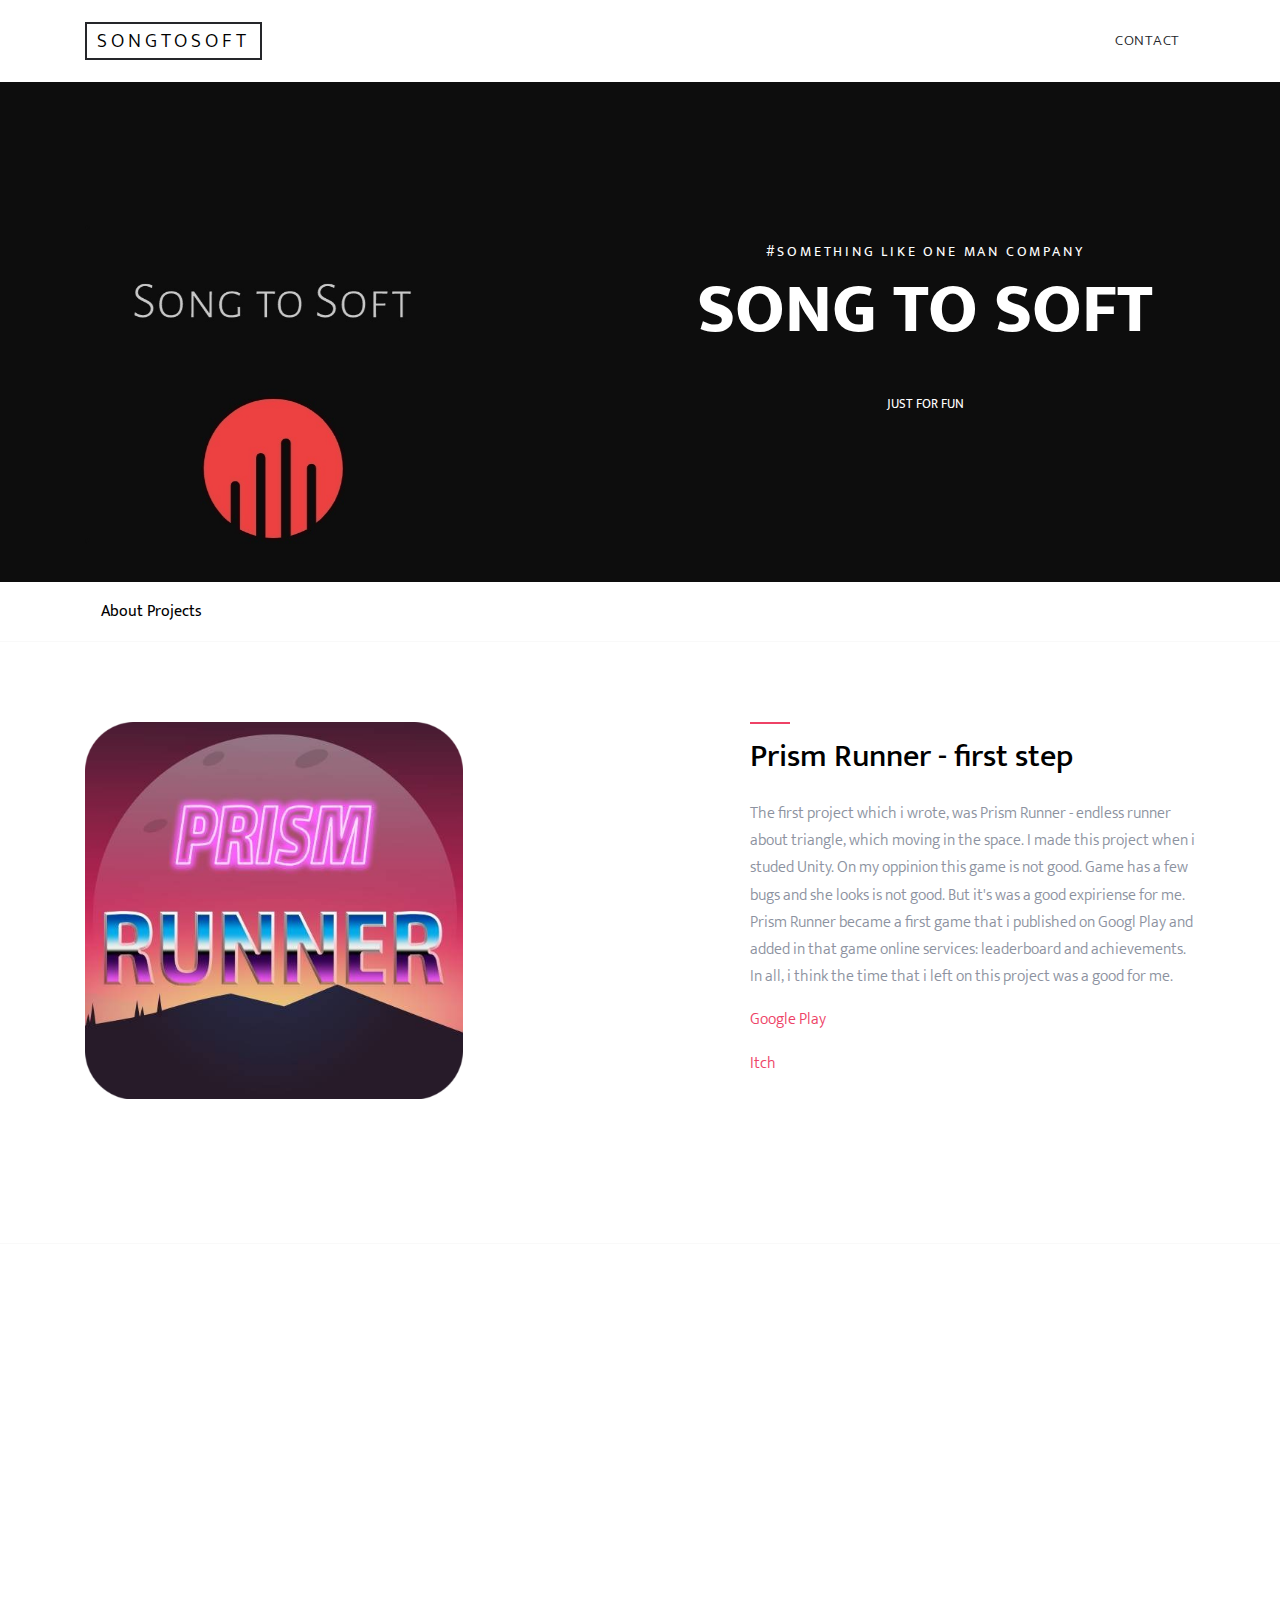
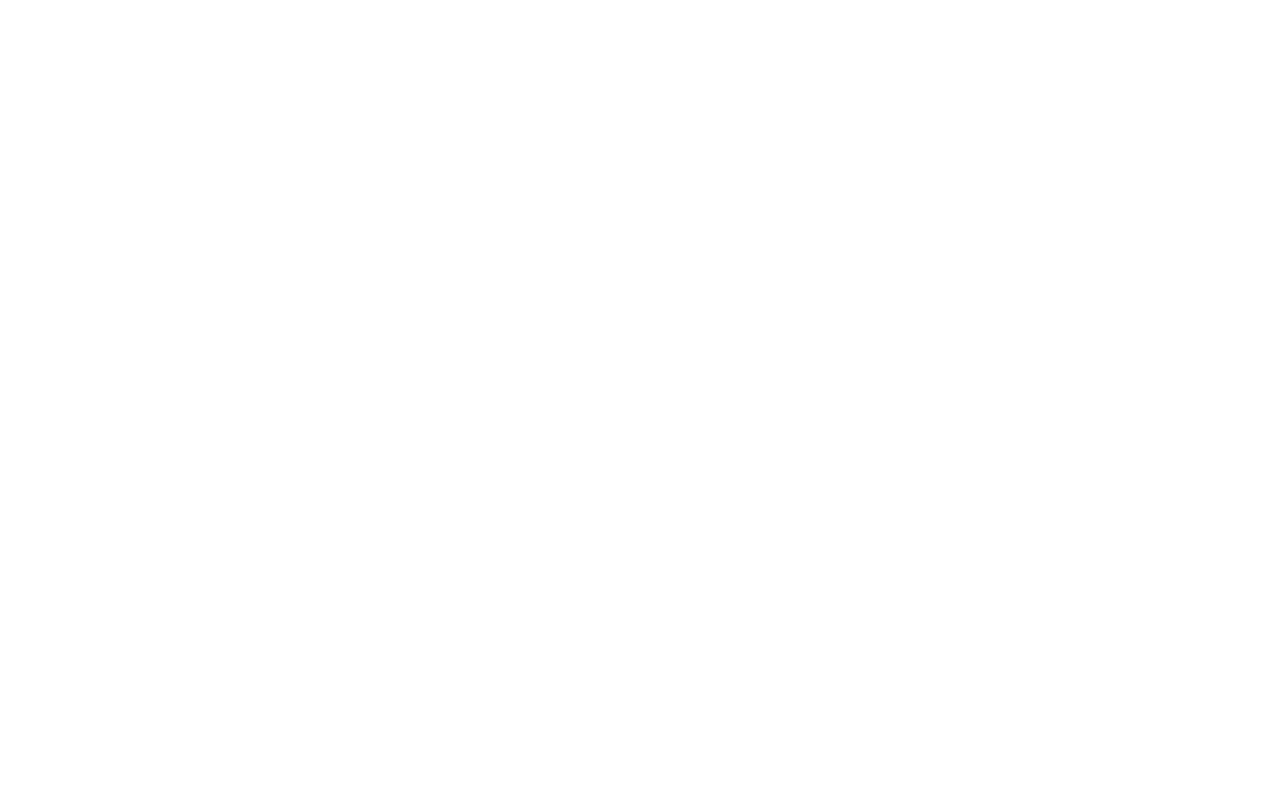
==== docs/index.html @ be499b6b "Update index.html" ====
<!DOCTYPE html>
<html lang="en">
  <head>
    <title>SongToSoft</title>
    <meta charset="utf-8">
    <meta name="viewport" content="width=device-width, initial-scale=1, shrink-to-fit=no">

    <link rel="stylesheet" href="https://fonts.googleapis.com/css?family=Mukta:300,400,700"> 
    <link rel="stylesheet" href="fonts/icomoon/style.css">

    <link rel="stylesheet" href="css/bootstrap.min.css">
    <link rel="stylesheet" href="css/magnific-popup.css">
    <link rel="stylesheet" href="css/jquery-ui.css">
    <link rel="stylesheet" href="css/owl.carousel.min.css">
    <link rel="stylesheet" href="css/owl.theme.default.min.css">


    <link rel="stylesheet" href="css/aos.css">

    <link rel="stylesheet" href="css/style.css">
    
  </head>
  <body>
  
  <div class="site-wrap">
    

    <div class="site-navbar bg-white py-2">

      <div class="search-wrap">
        <div class="container">
          <a href="#" class="search-close js-search-close"><span class="icon-close2"></span></a>
          <form action="#" method="post">
            <input type="text" class="form-control" placeholder="Search keyword and hit enter...">
          </form>  
        </div>
      </div>

      <div class="container">
        <div class="d-flex align-items-center justify-content-between">
          <div class="logo">
            <div class="site-logo">
              <a href="index.html" class="js-logo-clone">SongToSoft</a>
            </div>
          </div>
          <div class="main-nav d-none d-lg-block">
            <nav class="site-navigation text-right text-md-center" role="navigation">
              <ul class="site-menu js-clone-nav d-none d-lg-block">      
                <li><a href="contact.html">Contact</a></li>
              </ul>
            </nav>
          </div>
        </div>
      </div>
    </div>
    
    <div class="site-blocks-cover inner-page" data-aos="fade">
      <div class="container">
        <div class="row">
          <div class="col-md-6 ml-auto order-md-2 align-self-start">
            <div class="site-block-cover-content">
            <h2 class="sub-title">#Something like one man company</h2>
            <h1>Song To Soft</h1>
            <p><a href="https://www.youtube.com/watch?v=djV11Xbc914" class="btn btn-black rounded-0">Just for Fun</a></p>
            </div>
          </div>
          <div class="col-md-6 order-1 align-self-end">
            <img src="images/song to soft logo.jpg" alt="Image" class="img-fluid">
          </div>
        </div>
      </div>
    </div>

    <div class="custom-border-bottom py-3">
      <div class="container">
        <div class="row">
          <div class="col-md-12 mb-0"> 
            <span class="mx-2 mb-0"></span> <strong class="text-black">About Projects</strong>
          </div>
        </div>
      </div>
    </div>

    <div class="site-section custom-border-bottom" data-aos="fade">
      <div class="container">
        <div class="row mb-5">
          <div class="col-md-6">
            <div class="block-16">
              <figure>
                <img src="images/prism runner logo.png" alt="Image placeholder" class="img-fluid rounded">
              </figure>
            </div>
          </div>
          <div class="col-md-1"></div>
          <div class="col-md-5">
            
            
            <div class="site-section-heading pt-3 mb-4">
              <h2 class="text-black">Prism Runner - first step</h2>
            </div>
            <p>The first project which i wrote, was Prism Runner - endless runner about triangle, which moving in the space. I made this project when i studed Unity. On my oppinion this game is not good. Game has a few bugs and she looks is not good. But it's was a good expiriense for me. Prism Runner became a first game that i published on Googl Play and added in that game online services: leaderboard and achievements. In all, i think the time that i left on this project was a good for me.</p>
              <p>
                <a href="https://play.google.com/store/apps/details?id=songtosoft.prismrunner">Google Play</a></p>
              <p>
                <a href="https://takingaway.itch.io/prism-runner">Itch</a>
              </p>
            
          </div>
        </div>
      </div>
    </div>

    <div class="site-section custom-border-bottom" data-aos="fade">
      <div class="container">
        <div class="row mb-5">
          <div class="col-md-6">
            <div class="block-16">
              <figure>
                <img src="images/funny row logo.jpg" alt="Image placeholder" class="img-fluid rounded">
              </figure>
            </div>
          </div>
          <div class="col-md-1"></div>
          <div class="col-md-5">
            
            
            <div class="site-section-heading pt-3 mb-4">
              <h2 class="text-black">Funny Row</h2>
            </div>
            <p></p>
            <p>Simple match-3 game with 15 levels, and cool arts from DevilsWorks. It was my second project on Unity which i published in Google Play. I think it was really good game. If i wanted this game could have a good future. Match-3 game has a cool rospects for gradual development. Just add a new levels, new modes and new skins for blocks. I think Funny Row code has good architecture and code style. I am proud of this game.</p>
              <p>
                <a href="https://play.google.com/store/apps/details?id=songtosoft.funnyrow">Google Play</a>
              </p>
              <p>
                <a href="https://takingaway.itch.io/funny-row">Itch</a>
              </p>
          </div>
        </div>
      </div>
    </div>

    <div class="site-section custom-border-bottom" data-aos="fade">
      <div class="container">
        <div class="row mb-5">
          <div class="col-md-6">
            <div class="block-16">
              <figure>
                <img src="images/dodger logo.png" alt="Image placeholder" class="img-fluid rounded">
              </figure>
            </div>
          </div>
          <div class="col-md-1"></div>
          <div class="col-md-5">
            
            
            <div class="site-section-heading pt-3 mb-4">
              <h2 class="text-black">Dodger</h2>
            </div>
            <p>Arcade game which you must evade the enemies of objects. Dodger is smallest project that i published. All game was create in one or two days. All project was inspired of glow effects in Unity. When i saw glow effect, i just wanted maked this game. Dodger is very simple game, but is not bad. Initialy i wanted make only PC build, but after few days i make and apk file for android. 
            <p>
                <a href="https://play.google.com/store/apps/details?id=com.SongToSoft.Dodger">Google Play</a>
              </p>
              <p>
                <a href="https://takingaway.itch.io/dodger">Itch</a>
              </p>
            </p>
            
          </div>
        </div>
      </div>
    </div>

  <script src="js/jquery-3.3.1.min.js"></script>
  <script src="js/jquery-ui.js"></script>
  <script src="js/popper.min.js"></script>
  <script src="js/bootstrap.min.js"></script>
  <script src="js/owl.carousel.min.js"></script>
  <script src="js/jquery.magnific-popup.min.js"></script>
  <script src="js/aos.js"></script>

  <script src="js/main.js"></script>
    
  </body>
</html>
---- docs/fonts/icomoon/style.css ----
@font-face {
  font-family: 'icomoon';
  src:  url('fonts/icomoon.eot?10si43');
  src:  url('fonts/icomoon.eot?10si43#iefix') format('embedded-opentype'),
    url('fonts/icomoon.ttf?10si43') format('truetype'),
    url('fonts/icomoon.woff?10si43') format('woff'),
    url('fonts/icomoon.svg?10si43#icomoon') format('svg');
  font-weight: normal;
  font-style: normal;
}

[class^="icon-"], [class*=" icon-"] {
  /* use !important to prevent issues with browser extensions that change fonts */
  font-family: 'icomoon' !important;
  speak: none;
  font-style: normal;
  font-weight: normal;
  font-variant: normal;
  text-transform: none;
  line-height: 1;

  /* Better Font Rendering =========== */
  -webkit-font-smoothing: antialiased;
  -moz-osx-font-smoothing: grayscale;
}

.icon-asterisk:before {
  content: "\f069";
}
.icon-plus:before {
  content: "\f067";
}
.icon-question:before {
  content: "\f128";
}
.icon-minus:before {
  content: "\f068";
}
.icon-glass:before {
  content: "\f000";
}
.icon-music:before {
  content: "\f001";
}
.icon-search:before {
  content: "\f002";
}
.icon-envelope-o:before {
  content: "\f003";
}
.icon-heart:before {
  content: "\f004";
}
.icon-star:before {
  content: "\f005";
}
.icon-star-o:before {
  content: "\f006";
}
.icon-user:before {
  content: "\f007";
}
.icon-film:before {
  content: "\f008";
}
.icon-th-large:before {
  content: "\f009";
}
.icon-th:before {
  content: "\f00a";
}
.icon-th-list:before {
  content: "\f00b";
}
.icon-check:before {
  content: "\f00c";
}
.icon-close:before {
  content: "\f00d";
}
.icon-remove:before {
  content: "\f00d";
}
.icon-times:before {
  content: "\f00d";
}
.icon-search-plus:before {
  content: "\f00e";
}
.icon-search-minus:before {
  content: "\f010";
}
.icon-power-off:before {
  content: "\f011";
}
.icon-signal:before {
  content: "\f012";
}
.icon-cog:before {
  content: "\f013";
}
.icon-gear:before {
  content: "\f013";
}
.icon-trash-o:before {
  content: "\f014";
}
.icon-home:before {
  content: "\f015";
}
.icon-file-o:before {
  content: "\f016";
}
.icon-clock-o:before {
  content: "\f017";
}
.icon-road:before {
  content: "\f018";
}
.icon-download:before {
  content: "\f019";
}
.icon-arrow-circle-o-down:before {
  content: "\f01a";
}
.icon-arrow-circle-o-up:before {
  content: "\f01b";
}
.icon-inbox:before {
  content: "\f01c";
}
.icon-play-circle-o:before {
  content: "\f01d";
}
.icon-repeat:before {
  content: "\f01e";
}
.icon-rotate-right:before {
  content: "\f01e";
}
.icon-refresh:before {
  content: "\f021";
}
.icon-list-alt:before {
  content: "\f022";
}
.icon-lock:before {
  content: "\f023";
}
.icon-flag:before {
  content: "\f024";
}
.icon-headphones:before {
  content: "\f025";
}
.icon-volume-off:before {
  content: "\f026";
}
.icon-volume-down:before {
  content: "\f027";
}
.icon-volume-up:before {
  content: "\f028";
}
.icon-qrcode:before {
  content: "\f029";
}
.icon-barcode:before {
  content: "\f02a";
}
.icon-tag:before {
  content: "\f02b";
}
.icon-tags:before {
  content: "\f02c";
}
.icon-book:before {
  content: "\f02d";
}
.icon-bookmark:before {
  content: "\f02e";
}
.icon-print:before {
  content: "\f02f";
}
.icon-camera:before {
  content: "\f030";
}
.icon-font:before {
  content: "\f031";
}
.icon-bold:before {
  content: "\f032";
}
.icon-italic:before {
  content: "\f033";
}
.icon-text-height:before {
  content: "\f034";
}
.icon-text-width:before {
  content: "\f035";
}
.icon-align-left:before {
  content: "\f036";
}
.icon-align-center:before {
  content: "\f037";
}
.icon-align-right:before {
  content: "\f038";
}
.icon-align-justify:before {
  content: "\f039";
}
.icon-list:before {
  content: "\f03a";
}
.icon-dedent:before {
  content: "\f03b";
}
.icon-outdent:before {
  content: "\f03b";
}
.icon-indent:before {
  content: "\f03c";
}
.icon-video-camera:before {
  content: "\f03d";
}
.icon-image:before {
  content: "\f03e";
}
.icon-photo:before {
  content: "\f03e";
}
.icon-picture-o:before {
  content: "\f03e";
}
.icon-pencil:before {
  content: "\f040";
}
.icon-map-marker:before {
  content: "\f041";
}
.icon-adjust:before {
  content: "\f042";
}
.icon-tint:before {
  content: "\f043";
}
.icon-edit:before {
  content: "\f044";
}
.icon-pencil-square-o:before {
  content: "\f044";
}
.icon-share-square-o:before {
  content: "\f045";
}
.icon-check-square-o:before {
  content: "\f046";
}
.icon-arrows:before {
  content: "\f047";
}
.icon-step-backward:before {
  content: "\f048";
}
.icon-fast-backward:before {
  content: "\f049";
}
.icon-backward:before {
  content: "\f04a";
}
.icon-play:before {
  content: "\f04b";
}
.icon-pause:before {
  content: "\f04c";
}
.icon-stop:before {
  content: "\f04d";
}
.icon-forward:before {
  content: "\f04e";
}
.icon-fast-forward:before {
  content: "\f050";
}
.icon-step-forward:before {
  content: "\f051";
}
.icon-eject:before {
  content: "\f052";
}
.icon-chevron-left:before {
  content: "\f053";
}
.icon-chevron-right:before {
  content: "\f054";
}
.icon-plus-circle:before {
  content: "\f055";
}
.icon-minus-circle:before {
  content: "\f056";
}
.icon-times-circle:before {
  content: "\f057";
}
.icon-check-circle:before {
  content: "\f058";
}
.icon-question-circle:before {
  content: "\f059";
}
.icon-info-circle:before {
  content: "\f05a";
}
.icon-crosshairs:before {
  content: "\f05b";
}
.icon-times-circle-o:before {
  content: "\f05c";
}
.icon-check-circle-o:before {
  content: "\f05d";
}
.icon-ban:before {
  content: "\f05e";
}
.icon-arrow-left:before {
  content: "\f060";
}
.icon-arrow-right:before {
  content: "\f061";
}
.icon-arrow-up:before {
  content: "\f062";
}
.icon-arrow-down:before {
  content: "\f063";
}
.icon-mail-forward:before {
  content: "\f064";
}
.icon-share:before {
  content: "\f064";
}
.icon-expand:before {
  content: "\f065";
}
.icon-compress:before {
  content: "\f066";
}
.icon-exclamation-circle:before {
  content: "\f06a";
}
.icon-gift:before {
  content: "\f06b";
}
.icon-leaf:before {
  content: "\f06c";
}
.icon-fire:before {
  content: "\f06d";
}
.icon-eye:before {
  content: "\f06e";
}
.icon-eye-slash:before {
  content: "\f070";
}
.icon-exclamation-triangle:before {
  content: "\f071";
}
.icon-warning:before {
  content: "\f071";
}
.icon-plane:before {
  content: "\f072";
}
.icon-calendar:before {
  content: "\f073";
}
.icon-random:before {
  content: "\f074";
}
.icon-comment:before {
  content: "\f075";
}
.icon-magnet:before {
  content: "\f076";
}
.icon-chevron-up:before {
  content: "\f077";
}
.icon-chevron-down:before {
  content: "\f078";
}
.icon-retweet:before {
  content: "\f079";
}
.icon-shopping-cart:before {
  content: "\f07a";
}
.icon-folder:before {
  content: "\f07b";
}
.icon-folder-open:before {
  content: "\f07c";
}
.icon-arrows-v:before {
  content: "\f07d";
}
.icon-arrows-h:before {
  content: "\f07e";
}
.icon-bar-chart:before {
  content: "\f080";
}
.icon-bar-chart-o:before {
  content: "\f080";
}
.icon-twitter-square:before {
  content: "\f081";
}
.icon-facebook-square:before {
  content: "\f082";
}
.icon-camera-retro:before {
  content: "\f083";
}
.icon-key:before {
  content: "\f084";
}
.icon-cogs:before {
  content: "\f085";
}
.icon-gears:before {
  content: "\f085";
}
.icon-comments:before {
  content: "\f086";
}
.icon-thumbs-o-up:before {
  content: "\f087";
}
.icon-thumbs-o-down:before {
  content: "\f088";
}
.icon-star-half:before {
  content: "\f089";
}
.icon-heart-o:before {
  content: "\f08a";
}
.icon-sign-out:before {
  content: "\f08b";
}
.icon-linkedin-square:before {
  content: "\f08c";
}
.icon-thumb-tack:before {
  content: "\f08d";
}
.icon-external-link:before {
  content: "\f08e";
}
.icon-sign-in:before {
  content: "\f090";
}
.icon-trophy:before {
  content: "\f091";
}
.icon-github-square:before {
  content: "\f092";
}
.icon-upload:before {
  content: "\f093";
}
.icon-lemon-o:before {
  content: "\f094";
}
.icon-phone:before {
  content: "\f095";
}
.icon-square-o:before {
  content: "\f096";
}
.icon-bookmark-o:before {
  content: "\f097";
}
.icon-phone-square:before {
  content: "\f098";
}
.icon-twitter:before {
  content: "\f099";
}
.icon-facebook:before {
  content: "\f09a";
}
.icon-facebook-f:before {
  content: "\f09a";
}
.icon-github:before {
  content: "\f09b";
}
.icon-unlock:before {
  content: "\f09c";
}
.icon-credit-card:before {
  content: "\f09d";
}
.icon-feed:before {
  content: "\f09e";
}
.icon-rss:before {
  content: "\f09e";
}
.icon-hdd-o:before {
  content: "\f0a0";
}
.icon-bullhorn:before {
  content: "\f0a1";
}
.icon-bell-o:before {
  content: "\f0a2";
}
.icon-certificate:before {
  content: "\f0a3";
}
.icon-hand-o-right:before {
  content: "\f0a4";
}
.icon-hand-o-left:before {
  content: "\f0a5";
}
.icon-hand-o-up:before {
  content: "\f0a6";
}
.icon-hand-o-down:before {
  content: "\f0a7";
}
.icon-arrow-circle-left:before {
  content: "\f0a8";
}
.icon-arrow-circle-right:before {
  content: "\f0a9";
}
.icon-arrow-circle-up:before {
  content: "\f0aa";
}
.icon-arrow-circle-down:before {
  content: "\f0ab";
}
.icon-globe:before {
  content: "\f0ac";
}
.icon-wrench:before {
  content: "\f0ad";
}
.icon-tasks:before {
  content: "\f0ae";
}
.icon-filter:before {
  content: "\f0b0";
}
.icon-briefcase:before {
  content: "\f0b1";
}
.icon-arrows-alt:before {
  content: "\f0b2";
}
.icon-group:before {
  content: "\f0c0";
}
.icon-users:before {
  content: "\f0c0";
}
.icon-chain:before {
  content: "\f0c1";
}
.icon-link:before {
  content: "\f0c1";
}
.icon-cloud:before {
  content: "\f0c2";
}
.icon-flask:before {
  content: "\f0c3";
}
.icon-cut:before {
  content: "\f0c4";
}
.icon-scissors:before {
  content: "\f0c4";
}
.icon-copy:before {
  content: "\f0c5";
}
.icon-files-o:before {
  content: "\f0c5";
}
.icon-paperclip:before {
  content: "\f0c6";
}
.icon-floppy-o:before {
  content: "\f0c7";
}
.icon-save:before {
  content: "\f0c7";
}
.icon-square:before {
  content: "\f0c8";
}
.icon-bars:before {
  content: "\f0c9";
}
.icon-navicon:before {
  content: "\f0c9";
}
.icon-reorder:before {
  content: "\f0c9";
}
.icon-list-ul:before {
  content: "\f0ca";
}
.icon-list-ol:before {
  content: "\f0cb";
}
.icon-strikethrough:before {
  content: "\f0cc";
}
.icon-underline:before {
  content: "\f0cd";
}
.icon-table:before {
  content: "\f0ce";
}
.icon-magic:before {
  content: "\f0d0";
}
.icon-truck:before {
  content: "\f0d1";
}
.icon-pinterest:before {
  content: "\f0d2";
}
.icon-pinterest-square:before {
  content: "\f0d3";
}
.icon-google-plus-square:before {
  content: "\f0d4";
}
.icon-google-plus:before {
  content: "\f0d5";
}
.icon-money:before {
  content: "\f0d6";
}
.icon-caret-down:before {
  content: "\f0d7";
}
.icon-caret-up:before {
  content: "\f0d8";
}
.icon-caret-left:before {
  content: "\f0d9";
}
.icon-caret-right:before {
  content: "\f0da";
}
.icon-columns:before {
  content: "\f0db";
}
.icon-sort:before {
  content: "\f0dc";
}
.icon-unsorted:before {
  content: "\f0dc";
}
.icon-sort-desc:before {
  content: "\f0dd";
}
.icon-sort-down:before {
  content: "\f0dd";
}
.icon-sort-asc:before {
  content: "\f0de";
}
.icon-sort-up:before {
  content: "\f0de";
}
.icon-envelope:before {
  content: "\f0e0";
}
.icon-linkedin:before {
  content: "\f0e1";
}
.icon-rotate-left:before {
  content: "\f0e2";
}
.icon-undo:before {
  content: "\f0e2";
}
.icon-gavel:before {
  content: "\f0e3";
}
.icon-legal:before {
  content: "\f0e3";
}
.icon-dashboard:before {
  content: "\f0e4";
}
.icon-tachometer:before {
  content: "\f0e4";
}
.icon-comment-o:before {
  content: "\f0e5";
}
.icon-comments-o:before {
  content: "\f0e6";
}
.icon-bolt:before {
  content: "\f0e7";
}
.icon-flash:before {
  content: "\f0e7";
}
.icon-sitemap:before {
  content: "\f0e8";
}
.icon-umbrella:before {
  content: "\f0e9";
}
.icon-clipboard:before {
  content: "\f0ea";
}
.icon-paste:before {
  content: "\f0ea";
}
.icon-lightbulb-o:before {
  content: "\f0eb";
}
.icon-exchange:before {
  content: "\f0ec";
}
.icon-cloud-download:before {
  content: "\f0ed";
}
.icon-cloud-upload:before {
  content: "\f0ee";
}
.icon-user-md:before {
  content: "\f0f0";
}
.icon-stethoscope:before {
  content: "\f0f1";
}
.icon-suitcase:before {
  content: "\f0f2";
}
.icon-bell:before {
  content: "\f0f3";
}
.icon-coffee:before {
  content: "\f0f4";
}
.icon-cutlery:before {
  content: "\f0f5";
}
.icon-file-text-o:before {
  content: "\f0f6";
}
.icon-building-o:before {
  content: "\f0f7";
}
.icon-hospital-o:before {
  content: "\f0f8";
}
.icon-ambulance:before {
  content: "\f0f9";
}
.icon-medkit:before {
  content: "\f0fa";
}
.icon-fighter-jet:before {
  content: "\f0fb";
}
.icon-beer:before {
  content: "\f0fc";
}
.icon-h-square:before {
  content: "\f0fd";
}
.icon-plus-square:before {
  content: "\f0fe";
}
.icon-angle-double-left:before {
  content: "\f100";
}
.icon-angle-double-right:before {
  content: "\f101";
}
.icon-angle-double-up:before {
  content: "\f102";
}
.icon-angle-double-down:before {
  content: "\f103";
}
.icon-angle-left:before {
  content: "\f104";
}
.icon-angle-right:before {
  content: "\f105";
}
.icon-angle-up:before {
  content: "\f106";
}
.icon-angle-down:before {
  content: "\f107";
}
.icon-desktop:before {
  content: "\f108";
}
.icon-laptop:before {
  content: "\f109";
}
.icon-tablet:before {
  content: "\f10a";
}
.icon-mobile:before {
  content: "\f10b";
}
.icon-mobile-phone:before {
  content: "\f10b";
}
.icon-circle-o:before {
  content: "\f10c";
}
.icon-quote-left:before {
  content: "\f10d";
}
.icon-quote-right:before {
  content: "\f10e";
}
.icon-spinner:before {
  content: "\f110";
}
.icon-circle:before {
  content: "\f111";
}
.icon-mail-reply:before {
  content: "\f112";
}
.icon-reply:before {
  content: "\f112";
}
.icon-github-alt:before {
  content: "\f113";
}
.icon-folder-o:before {
  content: "\f114";
}
.icon-folder-open-o:before {
  content: "\f115";
}
.icon-smile-o:before {
  content: "\f118";
}
.icon-frown-o:before {
  content: "\f119";
}
.icon-meh-o:before {
  content: "\f11a";
}
.icon-gamepad:before {
  content: "\f11b";
}
.icon-keyboard-o:before {
  content: "\f11c";
}
.icon-flag-o:before {
  content: "\f11d";
}
.icon-flag-checkered:before {
  content: "\f11e";
}
.icon-terminal:before {
  content: "\f120";
}
.icon-code:before {
  content: "\f121";
}
.icon-mail-reply-all:before {
  content: "\f122";
}
.icon-reply-all:before {
  content: "\f122";
}
.icon-star-half-empty:before {
  content: "\f123";
}
.icon-star-half-full:before {
  content: "\f123";
}
.icon-star-half-o:before {
  content: "\f123";
}
.icon-location-arrow:before {
  content: "\f124";
}
.icon-crop:before {
  content: "\f125";
}
.icon-code-fork:before {
  content: "\f126";
}
.icon-chain-broken:before {
  content: "\f127";
}
.icon-unlink:before {
  content: "\f127";
}
.icon-info:before {
  content: "\f129";
}
.icon-exclamation:before {
  content: "\f12a";
}
.icon-superscript:before {
  content: "\f12b";
}
.icon-subscript:before {
  content: "\f12c";
}
.icon-eraser:before {
  content: "\f12d";
}
.icon-puzzle-piece:before {
  content: "\f12e";
}
.icon-microphone:before {
  content: "\f130";
}
.icon-microphone-slash:before {
  content: "\f131";
}
.icon-shield:before {
  content: "\f132";
}
.icon-calendar-o:before {
  content: "\f133";
}
.icon-fire-extinguisher:before {
  content: "\f134";
}
.icon-rocket:before {
  content: "\f135";
}
.icon-maxcdn:before {
  content: "\f136";
}
.icon-chevron-circle-left:before {
  content: "\f137";
}
.icon-chevron-circle-right:before {
  content: "\f138";
}
.icon-chevron-circle-up:before {
  content: "\f139";
}
.icon-chevron-circle-down:before {
  content: "\f13a";
}
.icon-html5:before {
  content: "\f13b";
}
.icon-css3:before {
  content: "\f13c";
}
.icon-anchor:before {
  content: "\f13d";
}
.icon-unlock-alt:before {
  content: "\f13e";
}
.icon-bullseye:before {
  content: "\f140";
}
.icon-ellipsis-h:before {
  content: "\f141";
}
.icon-ellipsis-v:before {
  content: "\f142";
}
.icon-rss-square:before {
  content: "\f143";
}
.icon-play-circle:before {
  content: "\f144";
}
.icon-ticket:before {
  content: "\f145";
}
.icon-minus-square:before {
  content: "\f146";
}
.icon-minus-square-o:before {
  content: "\f147";
}
.icon-level-up:before {
  content: "\f148";
}
.icon-level-down:before {
  content: "\f149";
}
.icon-check-square:before {
  content: "\f14a";
}
.icon-pencil-square:before {
  content: "\f14b";
}
.icon-external-link-square:before {
  content: "\f14c";
}
.icon-share-square:before {
  content: "\f14d";
}
.icon-compass:before {
  content: "\f14e";
}
.icon-caret-square-o-down:before {
  content: "\f150";
}
.icon-toggle-down:before {
  content: "\f150";
}
.icon-caret-square-o-up:before {
  content: "\f151";
}
.icon-toggle-up:before {
  content: "\f151";
}
.icon-caret-square-o-right:before {
  content: "\f152";
}
.icon-toggle-right:before {
  content: "\f152";
}
.icon-eur:before {
  content: "\f153";
}
.icon-euro:before {
  content: "\f153";
}
.icon-gbp:before {
  content: "\f154";
}
.icon-dollar:before {
  content: "\f155";
}
.icon-usd:before {
  content: "\f155";
}
.icon-inr:before {
  content: "\f156";
}
.icon-rupee:before {
  content: "\f156";
}
.icon-cny:before {
  content: "\f157";
}
.icon-jpy:before {
  content: "\f157";
}
.icon-rmb:before {
  content: "\f157";
}
.icon-yen:before {
  content: "\f157";
}
.icon-rouble:before {
  content: "\f158";
}
.icon-rub:before {
  content: "\f158";
}
.icon-ruble:before {
  content: "\f158";
}
.icon-krw:before {
  content: "\f159";
}
.icon-won:before {
  content: "\f159";
}
.icon-bitcoin:before {
  content: "\f15a";
}
.icon-btc:before {
  content: "\f15a";
}
.icon-file:before {
  content: "\f15b";
}
.icon-file-text:before {
  content: "\f15c";
}
.icon-sort-alpha-asc:before {
  content: "\f15d";
}
.icon-sort-alpha-desc:before {
  content: "\f15e";
}
.icon-sort-amount-asc:before {
  content: "\f160";
}
.icon-sort-amount-desc:before {
  content: "\f161";
}
.icon-sort-numeric-asc:before {
  content: "\f162";
}
.icon-sort-numeric-desc:before {
  content: "\f163";
}
.icon-thumbs-up:before {
  content: "\f164";
}
.icon-thumbs-down:before {
  content: "\f165";
}
.icon-youtube-square:before {
  content: "\f166";
}
.icon-youtube:before {
  content: "\f167";
}
.icon-xing:before {
  content: "\f168";
}
.icon-xing-square:before {
  content: "\f169";
}
.icon-youtube-play:before {
  content: "\f16a";
}
.icon-dropbox:before {
  content: "\f16b";
}
.icon-stack-overflow:before {
  content: "\f16c";
}
.icon-instagram:before {
  content: "\f16d";
}
.icon-flickr:before {
  content: "\f16e";
}
.icon-adn:before {
  content: "\f170";
}
.icon-bitbucket:before {
  content: "\f171";
}
.icon-bitbucket-square:before {
  content: "\f172";
}
.icon-tumblr:before {
  content: "\f173";
}
.icon-tumblr-square:before {
  content: "\f174";
}
.icon-long-arrow-down:before {
  content: "\f175";
}
.icon-long-arrow-up:before {
  content: "\f176";
}
.icon-long-arrow-left:before {
  content: "\f177";
}
.icon-long-arrow-right:before {
  content: "\f178";
}
.icon-apple:before {
  content: "\f179";
}
.icon-windows:before {
  content: "\f17a";
}
.icon-android:before {
  content: "\f17b";
}
.icon-linux:before {
  content: "\f17c";
}
.icon-dribbble:before {
  content: "\f17d";
}
.icon-skype:before {
  content: "\f17e";
}
.icon-foursquare:before {
  content: "\f180";
}
.icon-trello:before {
  content: "\f181";
}
.icon-female:before {
  content: "\f182";
}
.icon-male:before {
  content: "\f183";
}
.icon-gittip:before {
  content: "\f184";
}
.icon-gratipay:before {
  content: "\f184";
}
.icon-sun-o:before {
  content: "\f185";
}
.icon-moon-o:before {
  content: "\f186";
}
.icon-archive:before {
  content: "\f187";
}
.icon-bug:before {
  content: "\f188";
}
.icon-vk:before {
  content: "\f189";
}
.icon-weibo:before {
  content: "\f18a";
}
.icon-renren:before {
  content: "\f18b";
}
.icon-pagelines:before {
  content: "\f18c";
}
.icon-stack-exchange:before {
  content: "\f18d";
}
.icon-arrow-circle-o-right:before {
  content: "\f18e";
}
.icon-arrow-circle-o-left:before {
  content: "\f190";
}
.icon-caret-square-o-left:before {
  content: "\f191";
}
.icon-toggle-left:before {
  content: "\f191";
}
.icon-dot-circle-o:before {
  content: "\f192";
}
.icon-wheelchair:before {
  content: "\f193";
}
.icon-vimeo-square:before {
  content: "\f194";
}
.icon-try:before {
  content: "\f195";
}
.icon-turkish-lira:before {
  content: "\f195";
}
.icon-plus-square-o:before {
  content: "\f196";
}
.icon-space-shuttle:before {
  content: "\f197";
}
.icon-slack:before {
  content: "\f198";
}
.icon-envelope-square:before {
  content: "\f199";
}
.icon-wordpress:before {
  content: "\f19a";
}
.icon-openid:before {
  content: "\f19b";
}
.icon-bank:before {
  content: "\f19c";
}
.icon-institution:before {
  content: "\f19c";
}
.icon-university:before {
  content: "\f19c";
}
.icon-graduation-cap:before {
  content: "\f19d";
}
.icon-mortar-board:before {
  content: "\f19d";
}
.icon-yahoo:before {
  content: "\f19e";
}
.icon-google:before {
  content: "\f1a0";
}
.icon-reddit:before {
  content: "\f1a1";
}
.icon-reddit-square:before {
  content: "\f1a2";
}
.icon-stumbleupon-circle:before {
  content: "\f1a3";
}
.icon-stumbleupon:before {
  content: "\f1a4";
}
.icon-delicious:before {
  content: "\f1a5";
}
.icon-digg:before {
  content: "\f1a6";
}
.icon-pied-piper-pp:before {
  content: "\f1a7";
}
.icon-pied-piper-alt:before {
  content: "\f1a8";
}
.icon-drupal:before {
  content: "\f1a9";
}
.icon-joomla:before {
  content: "\f1aa";
}
.icon-language:before {
  content: "\f1ab";
}
.icon-fax:before {
  content: "\f1ac";
}
.icon-building:before {
  content: "\f1ad";
}
.icon-child:before {
  content: "\f1ae";
}
.icon-paw:before {
  content: "\f1b0";
}
.icon-spoon:before {
  content: "\f1b1";
}
.icon-cube:before {
  content: "\f1b2";
}
.icon-cubes:before {
  content: "\f1b3";
}
.icon-behance:before {
  content: "\f1b4";
}
.icon-behance-square:before {
  content: "\f1b5";
}
.icon-steam:before {
  content: "\f1b6";
}
.icon-steam-square:before {
  content: "\f1b7";
}
.icon-recycle:before {
  content: "\f1b8";
}
.icon-automobile:before {
  content: "\f1b9";
}
.icon-car:before {
  content: "\f1b9";
}
.icon-cab:before {
  content: "\f1ba";
}
.icon-taxi:before {
  content: "\f1ba";
}
.icon-tree:before {
  content: "\f1bb";
}
.icon-spotify:before {
  content: "\f1bc";
}
.icon-deviantart:before {
  content: "\f1bd";
}
.icon-soundcloud:before {
  content: "\f1be";
}
.icon-database:before {
  content: "\f1c0";
}
.icon-file-pdf-o:before {
  content: "\f1c1";
}
.icon-file-word-o:before {
  content: "\f1c2";
}
.icon-file-excel-o:before {
  content: "\f1c3";
}
.icon-file-powerpoint-o:before {
  content: "\f1c4";
}
.icon-file-image-o:before {
  content: "\f1c5";
}
.icon-file-photo-o:before {
  content: "\f1c5";
}
.icon-file-picture-o:before {
  content: "\f1c5";
}
.icon-file-archive-o:before {
  content: "\f1c6";
}
.icon-file-zip-o:before {
  content: "\f1c6";
}
.icon-file-audio-o:before {
  content: "\f1c7";
}
.icon-file-sound-o:before {
  content: "\f1c7";
}
.icon-file-movie-o:before {
  content: "\f1c8";
}
.icon-file-video-o:before {
  content: "\f1c8";
}
.icon-file-code-o:before {
  content: "\f1c9";
}
.icon-vine:before {
  content: "\f1ca";
}
.icon-codepen:before {
  content: "\f1cb";
}
.icon-jsfiddle:before {
  content: "\f1cc";
}
.icon-life-bouy:before {
  content: "\f1cd";
}
.icon-life-buoy:before {
  content: "\f1cd";
}
.icon-life-ring:before {
  content: "\f1cd";
}
.icon-life-saver:before {
  content: "\f1cd";
}
.icon-support:before {
  content: "\f1cd";
}
.icon-circle-o-notch:before {
  content: "\f1ce";
}
.icon-ra:before {
  content: "\f1d0";
}
.icon-rebel:before {
  content: "\f1d0";
}
.icon-resistance:before {
  content: "\f1d0";
}
.icon-empire:before {
  content: "\f1d1";
}
.icon-ge:before {
  content: "\f1d1";
}
.icon-git-square:before {
  content: "\f1d2";
}
.icon-git:before {
  content: "\f1d3";
}
.icon-hacker-news:before {
  content: "\f1d4";
}
.icon-y-combinator-square:before {
  content: "\f1d4";
}
.icon-yc-square:before {
  content: "\f1d4";
}
.icon-tencent-weibo:before {
  content: "\f1d5";
}
.icon-qq:before {
  content: "\f1d6";
}
.icon-wechat:before {
  content: "\f1d7";
}
.icon-weixin:before {
  content: "\f1d7";
}
.icon-paper-plane:before {
  content: "\f1d8";
}
.icon-send:before {
  content: "\f1d8";
}
.icon-paper-plane-o:before {
  content: "\f1d9";
}
.icon-send-o:before {
  content: "\f1d9";
}
.icon-history:before {
  content: "\f1da";
}
.icon-circle-thin:before {
  content: "\f1db";
}
.icon-header:before {
  content: "\f1dc";
}
.icon-paragraph:before {
  content: "\f1dd";
}
.icon-sliders:before {
  content: "\f1de";
}
.icon-share-alt:before {
  content: "\f1e0";
}
.icon-share-alt-square:before {
  content: "\f1e1";
}
.icon-bomb:before {
  content: "\f1e2";
}
.icon-futbol-o:before {
  content: "\f1e3";
}
.icon-soccer-ball-o:before {
  content: "\f1e3";
}
.icon-tty:before {
  content: "\f1e4";
}
.icon-binoculars:before {
  content: "\f1e5";
}
.icon-plug:before {
  content: "\f1e6";
}
.icon-slideshare:before {
  content: "\f1e7";
}
.icon-twitch:before {
  content: "\f1e8";
}
.icon-yelp:before {
  content: "\f1e9";
}
.icon-newspaper-o:before {
  content: "\f1ea";
}
.icon-wifi:before {
  content: "\f1eb";
}
.icon-calculator:before {
  content: "\f1ec";
}
.icon-paypal:before {
  content: "\f1ed";
}
.icon-google-wallet:before {
  content: "\f1ee";
}
.icon-cc-visa:before {
  content: "\f1f0";
}
.icon-cc-mastercard:before {
  content: "\f1f1";
}
.icon-cc-discover:before {
  content: "\f1f2";
}
.icon-cc-amex:before {
  content: "\f1f3";
}
.icon-cc-paypal:before {
  content: "\f1f4";
}
.icon-cc-stripe:before {
  content: "\f1f5";
}
.icon-bell-slash:before {
  content: "\f1f6";
}
.icon-bell-slash-o:before {
  content: "\f1f7";
}
.icon-trash:before {
  content: "\f1f8";
}
.icon-copyright:before {
  content: "\f1f9";
}
.icon-at:before {
  content: "\f1fa";
}
.icon-eyedropper:before {
  content: "\f1fb";
}
.icon-paint-brush:before {
  content: "\f1fc";
}
.icon-birthday-cake:before {
  content: "\f1fd";
}
.icon-area-chart:before {
  content: "\f1fe";
}
.icon-pie-chart:before {
  content: "\f200";
}
.icon-line-chart:before {
  content: "\f201";
}
.icon-lastfm:before {
  content: "\f202";
}
.icon-lastfm-square:before {
  content: "\f203";
}
.icon-toggle-off:before {
  content: "\f204";
}
.icon-toggle-on:before {
  content: "\f205";
}
.icon-bicycle:before {
  content: "\f206";
}
.icon-bus:before {
  content: "\f207";
}
.icon-ioxhost:before {
  content: "\f208";
}
.icon-angellist:before {
  content: "\f209";
}
.icon-cc:before {
  content: "\f20a";
}
.icon-ils:before {
  content: "\f20b";
}
.icon-shekel:before {
  content: "\f20b";
}
.icon-sheqel:before {
  content: "\f20b";
}
.icon-meanpath:before {
  content: "\f20c";
}
.icon-buysellads:before {
  content: "\f20d";
}
.icon-connectdevelop:before {
  content: "\f20e";
}
.icon-dashcube:before {
  content: "\f210";
}
.icon-forumbee:before {
  content: "\f211";
}
.icon-leanpub:before {
  content: "\f212";
}
.icon-sellsy:before {
  content: "\f213";
}
.icon-shirtsinbulk:before {
  content: "\f214";
}
.icon-simplybuilt:before {
  content: "\f215";
}
.icon-skyatlas:before {
  content: "\f216";
}
.icon-cart-plus:before {
  content: "\f217";
}
.icon-cart-arrow-down:before {
  content: "\f218";
}
.icon-diamond:before {
  content: "\f219";
}
.icon-ship:before {
  content: "\f21a";
}
.icon-user-secret:before {
  content: "\f21b";
}
.icon-motorcycle:before {
  content: "\f21c";
}
.icon-street-view:before {
  content: "\f21d";
}
.icon-heartbeat:before {
  content: "\f21e";
}
.icon-venus:before {
  content: "\f221";
}
.icon-mars:before {
  content: "\f222";
}
.icon-mercury:before {
  content: "\f223";
}
.icon-intersex:before {
  content: "\f224";
}
.icon-transgender:before {
  content: "\f224";
}
.icon-transgender-alt:before {
  content: "\f225";
}
.icon-venus-double:before {
  content: "\f226";
}
.icon-mars-double:before {
  content: "\f227";
}
.icon-venus-mars:before {
  content: "\f228";
}
.icon-mars-stroke:before {
  content: "\f229";
}
.icon-mars-stroke-v:before {
  content: "\f22a";
}
.icon-mars-stroke-h:before {
  content: "\f22b";
}
.icon-neuter:before {
  content: "\f22c";
}
.icon-genderless:before {
  content: "\f22d";
}
.icon-facebook-official:before {
  content: "\f230";
}
.icon-pinterest-p:before {
  content: "\f231";
}
.icon-whatsapp:before {
  content: "\f232";
}
.icon-server:before {
  content: "\f233";
}
.icon-user-plus:before {
  content: "\f234";
}
.icon-user-times:before {
  content: "\f235";
}
.icon-bed:before {
  content: "\f236";
}
.icon-hotel:before {
  content: "\f236";
}
.icon-viacoin:before {
  content: "\f237";
}
.icon-train:before {
  content: "\f238";
}
.icon-subway:before {
  content: "\f239";
}
.icon-medium:before {
  content: "\f23a";
}
.icon-y-combinator:before {
  content: "\f23b";
}
.icon-yc:before {
  content: "\f23b";
}
.icon-optin-monster:before {
  content: "\f23c";
}
.icon-opencart:before {
  content: "\f23d";
}
.icon-expeditedssl:before {
  content: "\f23e";
}
.icon-battery:before {
  content: "\f240";
}
.icon-battery-4:before {
  content: "\f240";
}
.icon-battery-full:before {
  content: "\f240";
}
.icon-battery-3:before {
  content: "\f241";
}
.icon-battery-three-quarters:before {
  content: "\f241";
}
.icon-battery-2:before {
  content: "\f242";
}
.icon-battery-half:before {
  content: "\f242";
}
.icon-battery-1:before {
  content: "\f243";
}
.icon-battery-quarter:before {
  content: "\f243";
}
.icon-battery-0:before {
  content: "\f244";
}
.icon-battery-empty:before {
  content: "\f244";
}
.icon-mouse-pointer:before {
  content: "\f245";
}
.icon-i-cursor:before {
  content: "\f246";
}
.icon-object-group:before {
  content: "\f247";
}
.icon-object-ungroup:before {
  content: "\f248";
}
.icon-sticky-note:before {
  content: "\f249";
}
.icon-sticky-note-o:before {
  content: "\f24a";
}
.icon-cc-jcb:before {
  content: "\f24b";
}
.icon-cc-diners-club:before {
  content: "\f24c";
}
.icon-clone:before {
  content: "\f24d";
}
.icon-balance-scale:before {
  content: "\f24e";
}
.icon-hourglass-o:before {
  content: "\f250";
}
.icon-hourglass-1:before {
  content: "\f251";
}
.icon-hourglass-start:before {
  content: "\f251";
}
.icon-hourglass-2:before {
  content: "\f252";
}
.icon-hourglass-half:before {
  content: "\f252";
}
.icon-hourglass-3:before {
  content: "\f253";
}
.icon-hourglass-end:before {
  content: "\f253";
}
.icon-hourglass:before {
  content: "\f254";
}
.icon-hand-grab-o:before {
  content: "\f255";
}
.icon-hand-rock-o:before {
  content: "\f255";
}
.icon-hand-paper-o:before {
  content: "\f256";
}
.icon-hand-stop-o:before {
  content: "\f256";
}
.icon-hand-scissors-o:before {
  content: "\f257";
}
.icon-hand-lizard-o:before {
  content: "\f258";
}
.icon-hand-spock-o:before {
  content: "\f259";
}
.icon-hand-pointer-o:before {
  content: "\f25a";
}
.icon-hand-peace-o:before {
  content: "\f25b";
}
.icon-trademark:before {
  content: "\f25c";
}
.icon-registered:before {
  content: "\f25d";
}
.icon-creative-commons:before {
  content: "\f25e";
}
.icon-gg:before {
  content: "\f260";
}
.icon-gg-circle:before {
  content: "\f261";
}
.icon-tripadvisor:before {
  content: "\f262";
}
.icon-odnoklassniki:before {
  content: "\f263";
}
.icon-odnoklassniki-square:before {
  content: "\f264";
}
.icon-get-pocket:before {
  content: "\f265";
}
.icon-wikipedia-w:before {
  content: "\f266";
}
.icon-safari:before {
  content: "\f267";
}
.icon-chrome:before {
  content: "\f268";
}
.icon-firefox:before {
  content: "\f269";
}
.icon-opera:before {
  content: "\f26a";
}
.icon-internet-explorer:before {
  content: "\f26b";
}
.icon-television:before {
  content: "\f26c";
}
.icon-tv:before {
  content: "\f26c";
}
.icon-contao:before {
  content: "\f26d";
}
.icon-500px:before {
  content: "\f26e";
}
.icon-amazon:before {
  content: "\f270";
}
.icon-calendar-plus-o:before {
  content: "\f271";
}
.icon-calendar-minus-o:before {
  content: "\f272";
}
.icon-calendar-times-o:before {
  content: "\f273";
}
.icon-calendar-check-o:before {
  content: "\f274";
}
.icon-industry:before {
  content: "\f275";
}
.icon-map-pin:before {
  content: "\f276";
}
.icon-map-signs:before {
  content: "\f277";
}
.icon-map-o:before {
  content: "\f278";
}
.icon-map:before {
  content: "\f279";
}
.icon-commenting:before {
  content: "\f27a";
}
.icon-commenting-o:before {
  content: "\f27b";
}
.icon-houzz:before {
  content: "\f27c";
}
.icon-vimeo:before {
  content: "\f27d";
}
.icon-black-tie:before {
  content: "\f27e";
}
.icon-fonticons:before {
  content: "\f280";
}
.icon-reddit-alien:before {
  content: "\f281";
}
.icon-edge:before {
  content: "\f282";
}
.icon-credit-card-alt:before {
  content: "\f283";
}
.icon-codiepie:before {
  content: "\f284";
}
.icon-modx:before {
  content: "\f285";
}
.icon-fort-awesome:before {
  content: "\f286";
}
.icon-usb:before {
  content: "\f287";
}
.icon-product-hunt:before {
  content: "\f288";
}
.icon-mixcloud:before {
  content: "\f289";
}
.icon-scribd:before {
  content: "\f28a";
}
.icon-pause-circle:before {
  content: "\f28b";
}
.icon-pause-circle-o:before {
  content: "\f28c";
}
.icon-stop-circle:before {
  content: "\f28d";
}
.icon-stop-circle-o:before {
  content: "\f28e";
}
.icon-shopping-bag:before {
  content: "\f290";
}
.icon-shopping-basket:before {
  content: "\f291";
}
.icon-hashtag:before {
  content: "\f292";
}
.icon-bluetooth:before {
  content: "\f293";
}
.icon-bluetooth-b:before {
  content: "\f294";
}
.icon-percent:before {
  content: "\f295";
}
.icon-gitlab:before {
  content: "\f296";
}
.icon-wpbeginner:before {
  content: "\f297";
}
.icon-wpforms:before {
  content: "\f298";
}
.icon-envira:before {
  content: "\f299";
}
.icon-universal-access:before {
  content: "\f29a";
}
.icon-wheelchair-alt:before {
  content: "\f29b";
}
.icon-question-circle-o:before {
  content: "\f29c";
}
.icon-blind:before {
  content: "\f29d";
}
.icon-audio-description:before {
  content: "\f29e";
}
.icon-volume-control-phone:before {
  content: "\f2a0";
}
.icon-braille:before {
  content: "\f2a1";
}
.icon-assistive-listening-systems:before {
  content: "\f2a2";
}
.icon-american-sign-language-interpreting:before {
  content: "\f2a3";
}
.icon-asl-interpreting:before {
  content: "\f2a3";
}
.icon-deaf:before {
  content: "\f2a4";
}
.icon-deafness:before {
  content: "\f2a4";
}
.icon-hard-of-hearing:before {
  content: "\f2a4";
}
.icon-glide:before {
  content: "\f2a5";
}
.icon-glide-g:before {
  content: "\f2a6";
}
.icon-sign-language:before {
  content: "\f2a7";
}
.icon-signing:before {
  content: "\f2a7";
}
.icon-low-vision:before {
  content: "\f2a8";
}
.icon-viadeo:before {
  content: "\f2a9";
}
.icon-viadeo-square:before {
  content: "\f2aa";
}
.icon-snapchat:before {
  content: "\f2ab";
}
.icon-snapchat-ghost:before {
  content: "\f2ac";
}
.icon-snapchat-square:before {
  content: "\f2ad";
}
.icon-pied-piper:before {
  content: "\f2ae";
}
.icon-first-order:before {
  content: "\f2b0";
}
.icon-yoast:before {
  content: "\f2b1";
}
.icon-themeisle:before {
  content: "\f2b2";
}
.icon-google-plus-circle:before {
  content: "\f2b3";
}
.icon-google-plus-official:before {
  content: "\f2b3";
}
.icon-fa:before {
  content: "\f2b4";
}
.icon-font-awesome:before {
  content: "\f2b4";
}
.icon-handshake-o:before {
  content: "\f2b5";
}
.icon-envelope-open:before {
  content: "\f2b6";
}
.icon-envelope-open-o:before {
  content: "\f2b7";
}
.icon-linode:before {
  content: "\f2b8";
}
.icon-address-book:before {
  content: "\f2b9";
}
.icon-address-book-o:before {
  content: "\f2ba";
}
.icon-address-card:before {
  content: "\f2bb";
}
.icon-vcard:before {
  content: "\f2bb";
}
.icon-address-card-o:before {
  content: "\f2bc";
}
.icon-vcard-o:before {
  content: "\f2bc";
}
.icon-user-circle:before {
  content: "\f2bd";
}
.icon-user-circle-o:before {
  content: "\f2be";
}
.icon-user-o:before {
  content: "\f2c0";
}
.icon-id-badge:before {
  content: "\f2c1";
}
.icon-drivers-license:before {
  content: "\f2c2";
}
.icon-id-card:before {
  content: "\f2c2";
}
.icon-drivers-license-o:before {
  content: "\f2c3";
}
.icon-id-card-o:before {
  content: "\f2c3";
}
.icon-quora:before {
  content: "\f2c4";
}
.icon-free-code-camp:before {
  content: "\f2c5";
}
.icon-telegram:before {
  content: "\f2c6";
}
.icon-thermometer:before {
  content: "\f2c7";
}
.icon-thermometer-4:before {
  content: "\f2c7";
}
.icon-thermometer-full:before {
  content: "\f2c7";
}
.icon-thermometer-3:before {
  content: "\f2c8";
}
.icon-thermometer-three-quarters:before {
  content: "\f2c8";
}
.icon-thermometer-2:before {
  content: "\f2c9";
}
.icon-thermometer-half:before {
  content: "\f2c9";
}
.icon-thermometer-1:before {
  content: "\f2ca";
}
.icon-thermometer-quarter:before {
  content: "\f2ca";
}
.icon-thermometer-0:before {
  content: "\f2cb";
}
.icon-thermometer-empty:before {
  content: "\f2cb";
}
.icon-shower:before {
  content: "\f2cc";
}
.icon-bath:before {
  content: "\f2cd";
}
.icon-bathtub:before {
  content: "\f2cd";
}
.icon-s15:before {
  content: "\f2cd";
}
.icon-podcast:before {
  content: "\f2ce";
}
.icon-window-maximize:before {
  content: "\f2d0";
}
.icon-window-minimize:before {
  content: "\f2d1";
}
.icon-window-restore:before {
  content: "\f2d2";
}
.icon-times-rectangle:before {
  content: "\f2d3";
}
.icon-window-close:before {
  content: "\f2d3";
}
.icon-times-rectangle-o:before {
  content: "\f2d4";
}
.icon-window-close-o:before {
  content: "\f2d4";
}
.icon-bandcamp:before {
  content: "\f2d5";
}
.icon-grav:before {
  content: "\f2d6";
}
.icon-etsy:before {
  content: "\f2d7";
}
.icon-imdb:before {
  content: "\f2d8";
}
.icon-ravelry:before {
  content: "\f2d9";
}
.icon-eercast:before {
  content: "\f2da";
}
.icon-microchip:before {
  content: "\f2db";
}
.icon-snowflake-o:before {
  content: "\f2dc";
}
.icon-superpowers:before {
  content: "\f2dd";
}
.icon-wpexplorer:before {
  content: "\f2de";
}
.icon-meetup:before {
  content: "\f2e0";
}
.icon-3d_rotation:before {
  content: "\e84d";
}
.icon-ac_unit:before {
  content: "\eb3b";
}
.icon-alarm:before {
  content: "\e855";
}
.icon-access_alarms:before {
  content: "\e191";
}
.icon-schedule:before {
  content: "\e8b5";
}
.icon-accessibility:before {
  content: "\e84e";
}
.icon-accessible:before {
  content: "\e914";
}
.icon-account_balance:before {
  content: "\e84f";
}
.icon-account_balance_wallet:before {
  content: "\e850";
}
.icon-account_box:before {
  content: "\e851";
}
.icon-account_circle:before {
  content: "\e853";
}
.icon-adb:before {
  content: "\e60e";
}
.icon-add:before {
  content: "\e145";
}
.icon-add_a_photo:before {
  content: "\e439";
}
.icon-alarm_add:before {
  content: "\e856";
}
.icon-add_alert:before {
  content: "\e003";
}
.icon-add_box:before {
  content: "\e146";
}
.icon-add_circle:before {
  content: "\e147";
}
.icon-control_point:before {
  content: "\e3ba";
}
.icon-add_location:before {
  content: "\e567";
}
.icon-add_shopping_cart:before {
  content: "\e854";
}
.icon-queue:before {
  content: "\e03c";
}
.icon-add_to_queue:before {
  content: "\e05c";
}
.icon-adjust2:before {
  content: "\e39e";
}
.icon-airline_seat_flat:before {
  content: "\e630";
}
.icon-airline_seat_flat_angled:before {
  content: "\e631";
}
.icon-airline_seat_individual_suite:before {
  content: "\e632";
}
.icon-airline_seat_legroom_extra:before {
  content: "\e633";
}
.icon-airline_seat_legroom_normal:before {
  content: "\e634";
}
.icon-airline_seat_legroom_reduced:before {
  content: "\e635";
}
.icon-airline_seat_recline_extra:before {
  content: "\e636";
}
.icon-airline_seat_recline_normal:before {
  content: "\e637";
}
.icon-flight:before {
  content: "\e539";
}
.icon-airplanemode_inactive:before {
  content: "\e194";
}
.icon-airplay:before {
  content: "\e055";
}
.icon-airport_shuttle:before {
  content: "\eb3c";
}
.icon-alarm_off:before {
  content: "\e857";
}
.icon-alarm_on:before {
  content: "\e858";
}
.icon-album:before {
  content: "\e019";
}
.icon-all_inclusive:before {
  content: "\eb3d";
}
.icon-all_out:before {
  content: "\e90b";
}
.icon-android2:before {
  content: "\e859";
}
.icon-announcement:before {
  content: "\e85a";
}
.icon-apps:before {
  content: "\e5c3";
}
.icon-archive2:before {
  content: "\e149";
}
.icon-arrow_back:before {
  content: "\e5c4";
}
.icon-arrow_downward:before {
  content: "\e5db";
}
.icon-arrow_drop_down:before {
  content: "\e5c5";
}
.icon-arrow_drop_down_circle:before {
  content: "\e5c6";
}
.icon-arrow_drop_up:before {
  content: "\e5c7";
}
.icon-arrow_forward:before {
  content: "\e5c8";
}
.icon-arrow_upward:before {
  content: "\e5d8";
}
.icon-art_track:before {
  content: "\e060";
}
.icon-aspect_ratio:before {
  content: "\e85b";
}
.icon-poll:before {
  content: "\e801";
}
.icon-assignment:before {
  content: "\e85d";
}
.icon-assignment_ind:before {
  content: "\e85e";
}
.icon-assignment_late:before {
  content: "\e85f";
}
.icon-assignment_return:before {
  content: "\e860";
}
.icon-assignment_returned:before {
  content: "\e861";
}
.icon-assignment_turned_in:before {
  content: "\e862";
}
.icon-assistant:before {
  content: "\e39f";
}
.icon-flag2:before {
  content: "\e153";
}
.icon-attach_file:before {
  content: "\e226";
}
.icon-attach_money:before {
  content: "\e227";
}
.icon-attachment:before {
  content: "\e2bc";
}
.icon-audiotrack:before {
  content: "\e3a1";
}
.icon-autorenew:before {
  content: "\e863";
}
.icon-av_timer:before {
  content: "\e01b";
}
.icon-backspace:before {
  content: "\e14a";
}
.icon-cloud_upload:before {
  content: "\e2c3";
}
.icon-battery_alert:before {
  content: "\e19c";
}
.icon-battery_charging_full:before {
  content: "\e1a3";
}
.icon-battery_std:before {
  content: "\e1a5";
}
.icon-battery_unknown:before {
  content: "\e1a6";
}
.icon-beach_access:before {
  content: "\eb3e";
}
.icon-beenhere:before {
  content: "\e52d";
}
.icon-block:before {
  content: "\e14b";
}
.icon-bluetooth2:before {
  content: "\e1a7";
}
.icon-bluetooth_searching:before {
  content: "\e1aa";
}
.icon-bluetooth_connected:before {
  content: "\e1a8";
}
.icon-bluetooth_disabled:before {
  content: "\e1a9";
}
.icon-blur_circular:before {
  content: "\e3a2";
}
.icon-blur_linear:before {
  content: "\e3a3";
}
.icon-blur_off:before {
  content: "\e3a4";
}
.icon-blur_on:before {
  content: "\e3a5";
}
.icon-class:before {
  content: "\e86e";
}
.icon-turned_in:before {
  content: "\e8e6";
}
.icon-turned_in_not:before {
  content: "\e8e7";
}
.icon-border_all:before {
  content: "\e228";
}
.icon-border_bottom:before {
  content: "\e229";
}
.icon-border_clear:before {
  content: "\e22a";
}
.icon-border_color:before {
  content: "\e22b";
}
.icon-border_horizontal:before {
  content: "\e22c";
}
.icon-border_inner:before {
  content: "\e22d";
}
.icon-border_left:before {
  content: "\e22e";
}
.icon-border_outer:before {
  content: "\e22f";
}
.icon-border_right:before {
  content: "\e230";
}
.icon-border_style:before {
  content: "\e231";
}
.icon-border_top:before {
  content: "\e232";
}
.icon-border_vertical:before {
  content: "\e233";
}
.icon-branding_watermark:before {
  content: "\e06b";
}
.icon-brightness_1:before {
  content: "\e3a6";
}
.icon-brightness_2:before {
  content: "\e3a7";
}
.icon-brightness_3:before {
  content: "\e3a8";
}
.icon-brightness_4:before {
  content: "\e3a9";
}
.icon-brightness_low:before {
  content: "\e1ad";
}
.icon-brightness_medium:before {
  content: "\e1ae";
}
.icon-brightness_high:before {
  content: "\e1ac";
}
.icon-brightness_auto:before {
  content: "\e1ab";
}
.icon-broken_image:before {
  content: "\e3ad";
}
.icon-brush:before {
  content: "\e3ae";
}
.icon-bubble_chart:before {
  content: "\e6dd";
}
.icon-bug_report:before {
  content: "\e868";
}
.icon-build:before {
  content: "\e869";
}
.icon-burst_mode:before {
  content: "\e43c";
}
.icon-domain:before {
  content: "\e7ee";
}
.icon-business_center:before {
  content: "\eb3f";
}
.icon-cached:before {
  content: "\e86a";
}
.icon-cake:before {
  content: "\e7e9";
}
.icon-phone2:before {
  content: "\e0cd";
}
.icon-call_end:before {
  content: "\e0b1";
}
.icon-call_made:before {
  content: "\e0b2";
}
.icon-merge_type:before {
  content: "\e252";
}
.icon-call_missed:before {
  content: "\e0b4";
}
.icon-call_missed_outgoing:before {
  content: "\e0e4";
}
.icon-call_received:before {
  content: "\e0b5";
}
.icon-call_split:before {
  content: "\e0b6";
}
.icon-call_to_action:before {
  content: "\e06c";
}
.icon-camera2:before {
  content: "\e3af";
}
.icon-photo_camera:before {
  content: "\e412";
}
.icon-camera_enhance:before {
  content: "\e8fc";
}
.icon-camera_front:before {
  content: "\e3b1";
}
.icon-camera_rear:before {
  content: "\e3b2";
}
.icon-camera_roll:before {
  content: "\e3b3";
}
.icon-cancel:before {
  content: "\e5c9";
}
.icon-redeem:before {
  content: "\e8b1";
}
.icon-card_membership:before {
  content: "\e8f7";
}
.icon-card_travel:before {
  content: "\e8f8";
}
.icon-casino:before {
  content: "\eb40";
}
.icon-cast:before {
  content: "\e307";
}
.icon-cast_connected:before {
  content: "\e308";
}
.icon-center_focus_strong:before {
  content: "\e3b4";
}
.icon-center_focus_weak:before {
  content: "\e3b5";
}
.icon-change_history:before {
  content: "\e86b";
}
.icon-chat:before {
  content: "\e0b7";
}
.icon-chat_bubble:before {
  content: "\e0ca";
}
.icon-chat_bubble_outline:before {
  content: "\e0cb";
}
.icon-check2:before {
  content: "\e5ca";
}
.icon-check_box:before {
  content: "\e834";
}
.icon-check_box_outline_blank:before {
  content: "\e835";
}
.icon-check_circle:before {
  content: "\e86c";
}
.icon-navigate_before:before {
  content: "\e408";
}
.icon-navigate_next:before {
  content: "\e409";
}
.icon-child_care:before {
  content: "\eb41";
}
.icon-child_friendly:before {
  content: "\eb42";
}
.icon-chrome_reader_mode:before {
  content: "\e86d";
}
.icon-close2:before {
  content: "\e5cd";
}
.icon-clear_all:before {
  content: "\e0b8";
}
.icon-closed_caption:before {
  content: "\e01c";
}
.icon-wb_cloudy:before {
  content: "\e42d";
}
.icon-cloud_circle:before {
  content: "\e2be";
}
.icon-cloud_done:before {
  content: "\e2bf";
}
.icon-cloud_download:before {
  content: "\e2c0";
}
.icon-cloud_off:before {
  content: "\e2c1";
}
.icon-cloud_queue:before {
  content: "\e2c2";
}
.icon-code2:before {
  content: "\e86f";
}
.icon-photo_library:before {
  content: "\e413";
}
.icon-collections_bookmark:before {
  content: "\e431";
}
.icon-palette:before {
  content: "\e40a";
}
.icon-colorize:before {
  content: "\e3b8";
}
.icon-comment2:before {
  content: "\e0b9";
}
.icon-compare:before {
  content: "\e3b9";
}
.icon-compare_arrows:before {
  content: "\e915";
}
.icon-laptop2:before {
  content: "\e31e";
}
.icon-confirmation_number:before {
  content: "\e638";
}
.icon-contact_mail:before {
  content: "\e0d0";
}
.icon-contact_phone:before {
  content: "\e0cf";
}
.icon-contacts:before {
  content: "\e0ba";
}
.icon-content_copy:before {
  content: "\e14d";
}
.icon-content_cut:before {
  content: "\e14e";
}
.icon-content_paste:before {
  content: "\e14f";
}
.icon-control_point_duplicate:before {
  content: "\e3bb";
}
.icon-copyright2:before {
  content: "\e90c";
}
.icon-mode_edit:before {
  content: "\e254";
}
.icon-create_new_folder:before {
  content: "\e2cc";
}
.icon-payment:before {
  content: "\e8a1";
}
.icon-crop2:before {
  content: "\e3be";
}
.icon-crop_16_9:before {
  content: "\e3bc";
}
.icon-crop_3_2:before {
  content: "\e3bd";
}
.icon-crop_landscape:before {
  content: "\e3c3";
}
.icon-crop_7_5:before {
  content: "\e3c0";
}
.icon-crop_din:before {
  content: "\e3c1";
}
.icon-crop_free:before {
  content: "\e3c2";
}
.icon-crop_original:before {
  content: "\e3c4";
}
.icon-crop_portrait:before {
  content: "\e3c5";
}
.icon-crop_rotate:before {
  content: "\e437";
}
.icon-crop_square:before {
  content: "\e3c6";
}
.icon-dashboard2:before {
  content: "\e871";
}
.icon-data_usage:before {
  content: "\e1af";
}
.icon-date_range:before {
  content: "\e916";
}
.icon-dehaze:before {
  content: "\e3c7";
}
.icon-delete:before {
  content: "\e872";
}
.icon-delete_forever:before {
  content: "\e92b";
}
.icon-delete_sweep:before {
  content: "\e16c";
}
.icon-description:before {
  content: "\e873";
}
.icon-desktop_mac:before {
  content: "\e30b";
}
.icon-desktop_windows:before {
  content: "\e30c";
}
.icon-details:before {
  content: "\e3c8";
}
.icon-developer_board:before {
  content: "\e30d";
}
.icon-developer_mode:before {
  content: "\e1b0";
}
.icon-device_hub:before {
  content: "\e335";
}
.icon-phonelink:before {
  content: "\e326";
}
.icon-devices_other:before {
  content: "\e337";
}
.icon-dialer_sip:before {
  content: "\e0bb";
}
.icon-dialpad:before {
  content: "\e0bc";
}
.icon-directions:before {
  content: "\e52e";
}
.icon-directions_bike:before {
  content: "\e52f";
}
.icon-directions_boat:before {
  content: "\e532";
}
.icon-directions_bus:before {
  content: "\e530";
}
.icon-directions_car:before {
  content: "\e531";
}
.icon-directions_railway:before {
  content: "\e534";
}
.icon-directions_run:before {
  content: "\e566";
}
.icon-directions_transit:before {
  content: "\e535";
}
.icon-directions_walk:before {
  content: "\e536";
}
.icon-disc_full:before {
  content: "\e610";
}
.icon-dns:before {
  content: "\e875";
}
.icon-not_interested:before {
  content: "\e033";
}
.icon-do_not_disturb_alt:before {
  content: "\e611";
}
.icon-do_not_disturb_off:before {
  content: "\e643";
}
.icon-remove_circle:before {
  content: "\e15c";
}
.icon-dock:before {
  content: "\e30e";
}
.icon-done:before {
  content: "\e876";
}
.icon-done_all:before {
  content: "\e877";
}
.icon-donut_large:before {
  content: "\e917";
}
.icon-donut_small:before {
  content: "\e918";
}
.icon-drafts:before {
  content: "\e151";
}
.icon-drag_handle:before {
  content: "\e25d";
}
.icon-time_to_leave:before {
  content: "\e62c";
}
.icon-dvr:before {
  content: "\e1b2";
}
.icon-edit_location:before {
  content: "\e568";
}
.icon-eject2:before {
  content: "\e8fb";
}
.icon-markunread:before {
  content: "\e159";
}
.icon-enhanced_encryption:before {
  content: "\e63f";
}
.icon-equalizer:before {
  content: "\e01d";
}
.icon-error:before {
  content: "\e000";
}
.icon-error_outline:before {
  content: "\e001";
}
.icon-euro_symbol:before {
  content: "\e926";
}
.icon-ev_station:before {
  content: "\e56d";
}
.icon-insert_invitation:before {
  content: "\e24f";
}
.icon-event_available:before {
  content: "\e614";
}
.icon-event_busy:before {
  content: "\e615";
}
.icon-event_note:before {
  content: "\e616";
}
.icon-event_seat:before {
  content: "\e903";
}
.icon-exit_to_app:before {
  content: "\e879";
}
.icon-expand_less:before {
  content: "\e5ce";
}
.icon-expand_more:before {
  content: "\e5cf";
}
.icon-explicit:before {
  content: "\e01e";
}
.icon-explore:before {
  content: "\e87a";
}
.icon-exposure:before {
  content: "\e3ca";
}
.icon-exposure_neg_1:before {
  content: "\e3cb";
}
.icon-exposure_neg_2:before {
  content: "\e3cc";
}
.icon-exposure_plus_1:before {
  content: "\e3cd";
}
.icon-exposure_plus_2:before {
  content: "\e3ce";
}
.icon-exposure_zero:before {
  content: "\e3cf";
}
.icon-extension:before {
  content: "\e87b";
}
.icon-face:before {
  content: "\e87c";
}
.icon-fast_forward:before {
  content: "\e01f";
}
.icon-fast_rewind:before {
  content: "\e020";
}
.icon-favorite:before {
  content: "\e87d";
}
.icon-favorite_border:before {
  content: "\e87e";
}
.icon-featured_play_list:before {
  content: "\e06d";
}
.icon-featured_video:before {
  content: "\e06e";
}
.icon-sms_failed:before {
  content: "\e626";
}
.icon-fiber_dvr:before {
  content: "\e05d";
}
.icon-fiber_manual_record:before {
  content: "\e061";
}
.icon-fiber_new:before {
  content: "\e05e";
}
.icon-fiber_pin:before {
  content: "\e06a";
}
.icon-fiber_smart_record:before {
  content: "\e062";
}
.icon-get_app:before {
  content: "\e884";
}
.icon-file_upload:before {
  content: "\e2c6";
}
.icon-filter2:before {
  content: "\e3d3";
}
.icon-filter_1:before {
  content: "\e3d0";
}
.icon-filter_2:before {
  content: "\e3d1";
}
.icon-filter_3:before {
  content: "\e3d2";
}
.icon-filter_4:before {
  content: "\e3d4";
}
.icon-filter_5:before {
  content: "\e3d5";
}
.icon-filter_6:before {
  content: "\e3d6";
}
.icon-filter_7:before {
  content: "\e3d7";
}
.icon-filter_8:before {
  content: "\e3d8";
}
.icon-filter_9:before {
  content: "\e3d9";
}
.icon-filter_9_plus:before {
  content: "\e3da";
}
.icon-filter_b_and_w:before {
  content: "\e3db";
}
.icon-filter_center_focus:before {
  content: "\e3dc";
}
.icon-filter_drama:before {
  content: "\e3dd";
}
.icon-filter_frames:before {
  content: "\e3de";
}
.icon-terrain:before {
  content: "\e564";
}
.icon-filter_list:before {
  content: "\e152";
}
.icon-filter_none:before {
  content: "\e3e0";
}
.icon-filter_tilt_shift:before {
  content: "\e3e2";
}
.icon-filter_vintage:before {
  content: "\e3e3";
}
.icon-find_in_page:before {
  content: "\e880";
}
.icon-find_replace:before {
  content: "\e881";
}
.icon-fingerprint:before {
  content: "\e90d";
}
.icon-first_page:before {
  content: "\e5dc";
}
.icon-fitness_center:before {
  content: "\eb43";
}
.icon-flare:before {
  content: "\e3e4";
}
.icon-flash_auto:before {
  content: "\e3e5";
}
.icon-flash_off:before {
  content: "\e3e6";
}
.icon-flash_on:before {
  content: "\e3e7";
}
.icon-flight_land:before {
  content: "\e904";
}
.icon-flight_takeoff:before {
  content: "\e905";
}
.icon-flip:before {
  content: "\e3e8";
}
.icon-flip_to_back:before {
  content: "\e882";
}
.icon-flip_to_front:before {
  content: "\e883";
}
.icon-folder2:before {
  content: "\e2c7";
}
.icon-folder_open:before {
  content: "\e2c8";
}
.icon-folder_shared:before {
  content: "\e2c9";
}
.icon-folder_special:before {
  content: "\e617";
}
.icon-font_download:before {
  content: "\e167";
}
.icon-format_align_center:before {
  content: "\e234";
}
.icon-format_align_justify:before {
  content: "\e235";
}
.icon-format_align_left:before {
  content: "\e236";
}
.icon-format_align_right:before {
  content: "\e237";
}
.icon-format_bold:before {
  content: "\e238";
}
.icon-format_clear:before {
  content: "\e239";
}
.icon-format_color_fill:before {
  content: "\e23a";
}
.icon-format_color_reset:before {
  content: "\e23b";
}
.icon-format_color_text:before {
  content: "\e23c";
}
.icon-format_indent_decrease:before {
  content: "\e23d";
}
.icon-format_indent_increase:before {
  content: "\e23e";
}
.icon-format_italic:before {
  content: "\e23f";
}
.icon-format_line_spacing:before {
  content: "\e240";
}
.icon-format_list_bulleted:before {
  content: "\e241";
}
.icon-format_list_numbered:before {
  content: "\e242";
}
.icon-format_paint:before {
  content: "\e243";
}
.icon-format_quote:before {
  content: "\e244";
}
.icon-format_shapes:before {
  content: "\e25e";
}
.icon-format_size:before {
  content: "\e245";
}
.icon-format_strikethrough:before {
  content: "\e246";
}
.icon-format_textdirection_l_to_r:before {
  content: "\e247";
}
.icon-format_textdirection_r_to_l:before {
  content: "\e248";
}
.icon-format_underlined:before {
  content: "\e249";
}
.icon-question_answer:before {
  content: "\e8af";
}
.icon-forward2:before {
  content: "\e154";
}
.icon-forward_10:before {
  content: "\e056";
}
.icon-forward_30:before {
  content: "\e057";
}
.icon-forward_5:before {
  content: "\e058";
}
.icon-free_breakfast:before {
  content: "\eb44";
}
.icon-fullscreen:before {
  content: "\e5d0";
}
.icon-fullscreen_exit:before {
  content: "\e5d1";
}
.icon-functions:before {
  content: "\e24a";
}
.icon-g_translate:before {
  content: "\e927";
}
.icon-games:before {
  content: "\e021";
}
.icon-gavel2:before {
  content: "\e90e";
}
.icon-gesture:before {
  content: "\e155";
}
.icon-gif:before {
  content: "\e908";
}
.icon-goat:before {
  content: "\e900";
}
.icon-golf_course:before {
  content: "\eb45";
}
.icon-my_location:before {
  content: "\e55c";
}
.icon-location_searching:before {
  content: "\e1b7";
}
.icon-location_disabled:before {
  content: "\e1b6";
}
.icon-star2:before {
  content: "\e838";
}
.icon-gradient:before {
  content: "\e3e9";
}
.icon-grain:before {
  content: "\e3ea";
}
.icon-graphic_eq:before {
  content: "\e1b8";
}
.icon-grid_off:before {
  content: "\e3eb";
}
.icon-grid_on:before {
  content: "\e3ec";
}
.icon-people:before {
  content: "\e7fb";
}
.icon-group_add:before {
  content: "\e7f0";
}
.icon-group_work:before {
  content: "\e886";
}
.icon-hd:before {
  content: "\e052";
}
.icon-hdr_off:before {
  content: "\e3ed";
}
.icon-hdr_on:before {
  content: "\e3ee";
}
.icon-hdr_strong:before {
  content: "\e3f1";
}
.icon-hdr_weak:before {
  content: "\e3f2";
}
.icon-headset:before {
  content: "\e310";
}
.icon-headset_mic:before {
  content: "\e311";
}
.icon-healing:before {
  content: "\e3f3";
}
.icon-hearing:before {
  content: "\e023";
}
.icon-help:before {
  content: "\e887";
}
.icon-help_outline:before {
  content: "\e8fd";
}
.icon-high_quality:before {
  content: "\e024";
}
.icon-highlight:before {
  content: "\e25f";
}
.icon-highlight_off:before {
  content: "\e888";
}
.icon-restore:before {
  content: "\e8b3";
}
.icon-home2:before {
  content: "\e88a";
}
.icon-hot_tub:before {
  content: "\eb46";
}
.icon-local_hotel:before {
  content: "\e549";
}
.icon-hourglass_empty:before {
  content: "\e88b";
}
.icon-hourglass_full:before {
  content: "\e88c";
}
.icon-http:before {
  content: "\e902";
}
.icon-lock2:before {
  content: "\e897";
}
.icon-photo2:before {
  content: "\e410";
}
.icon-image_aspect_ratio:before {
  content: "\e3f5";
}
.icon-import_contacts:before {
  content: "\e0e0";
}
.icon-import_export:before {
  content: "\e0c3";
}
.icon-important_devices:before {
  content: "\e912";
}
.icon-inbox2:before {
  content: "\e156";
}
.icon-indeterminate_check_box:before {
  content: "\e909";
}
.icon-info2:before {
  content: "\e88e";
}
.icon-info_outline:before {
  content: "\e88f";
}
.icon-input:before {
  content: "\e890";
}
.icon-insert_comment:before {
  content: "\e24c";
}
.icon-insert_drive_file:before {
  content: "\e24d";
}
.icon-tag_faces:before {
  content: "\e420";
}
.icon-link2:before {
  content: "\e157";
}
.icon-invert_colors:before {
  content: "\e891";
}
.icon-invert_colors_off:before {
  content: "\e0c4";
}
.icon-iso:before {
  content: "\e3f6";
}
.icon-keyboard:before {
  content: "\e312";
}
.icon-keyboard_arrow_down:before {
  content: "\e313";
}
.icon-keyboard_arrow_left:before {
  content: "\e314";
}
.icon-keyboard_arrow_right:before {
  content: "\e315";
}
.icon-keyboard_arrow_up:before {
  content: "\e316";
}
.icon-keyboard_backspace:before {
  content: "\e317";
}
.icon-keyboard_capslock:before {
  content: "\e318";
}
.icon-keyboard_hide:before {
  content: "\e31a";
}
.icon-keyboard_return:before {
  content: "\e31b";
}
.icon-keyboard_tab:before {
  content: "\e31c";
}
.icon-keyboard_voice:before {
  content: "\e31d";
}
.icon-kitchen:before {
  content: "\eb47";
}
.icon-label:before {
  content: "\e892";
}
.icon-label_outline:before {
  content: "\e893";
}
.icon-language2:before {
  content: "\e894";
}
.icon-laptop_chromebook:before {
  content: "\e31f";
}
.icon-laptop_mac:before {
  content: "\e320";
}
.icon-laptop_windows:before {
  content: "\e321";
}
.icon-last_page:before {
  content: "\e5dd";
}
.icon-open_in_new:before {
  content: "\e89e";
}
.icon-layers:before {
  content: "\e53b";
}
.icon-layers_clear:before {
  content: "\e53c";
}
.icon-leak_add:before {
  content: "\e3f8";
}
.icon-leak_remove:before {
  content: "\e3f9";
}
.icon-lens:before {
  content: "\e3fa";
}
.icon-library_books:before {
  content: "\e02f";
}
.icon-library_music:before {
  content: "\e030";
}
.icon-lightbulb_outline:before {
  content: "\e90f";
}
.icon-line_style:before {
  content: "\e919";
}
.icon-line_weight:before {
  content: "\e91a";
}
.icon-linear_scale:before {
  content: "\e260";
}
.icon-linked_camera:before {
  content: "\e438";
}
.icon-list2:before {
  content: "\e896";
}
.icon-live_help:before {
  content: "\e0c6";
}
.icon-live_tv:before {
  content: "\e639";
}
.icon-local_play:before {
  content: "\e553";
}
.icon-local_airport:before {
  content: "\e53d";
}
.icon-local_atm:before {
  content: "\e53e";
}
.icon-local_bar:before {
  content: "\e540";
}
.icon-local_cafe:before {
  content: "\e541";
}
.icon-local_car_wash:before {
  content: "\e542";
}
.icon-local_convenience_store:before {
  content: "\e543";
}
.icon-restaurant_menu:before {
  content: "\e561";
}
.icon-local_drink:before {
  content: "\e544";
}
.icon-local_florist:before {
  content: "\e545";
}
.icon-local_gas_station:before {
  content: "\e546";
}
.icon-shopping_cart:before {
  content: "\e8cc";
}
.icon-local_hospital:before {
  content: "\e548";
}
.icon-local_laundry_service:before {
  content: "\e54a";
}
.icon-local_library:before {
  content: "\e54b";
}
.icon-local_mall:before {
  content: "\e54c";
}
.icon-theaters:before {
  content: "\e8da";
}
.icon-local_offer:before {
  content: "\e54e";
}
.icon-local_parking:before {
  content: "\e54f";
}
.icon-local_pharmacy:before {
  content: "\e550";
}
.icon-local_pizza:before {
  content: "\e552";
}
.icon-print2:before {
  content: "\e8ad";
}
.icon-local_shipping:before {
  content: "\e558";
}
.icon-local_taxi:before {
  content: "\e559";
}
.icon-location_city:before {
  content: "\e7f1";
}
.icon-location_off:before {
  content: "\e0c7";
}
.icon-room:before {
  content: "\e8b4";
}
.icon-lock_open:before {
  content: "\e898";
}
.icon-lock_outline:before {
  content: "\e899";
}
.icon-looks:before {
  content: "\e3fc";
}
.icon-looks_3:before {
  content: "\e3fb";
}
.icon-looks_4:before {
  content: "\e3fd";
}
.icon-looks_5:before {
  content: "\e3fe";
}
.icon-looks_6:before {
  content: "\e3ff";
}
.icon-looks_one:before {
  content: "\e400";
}
.icon-looks_two:before {
  content: "\e401";
}
.icon-sync:before {
  content: "\e627";
}
.icon-loupe:before {
  content: "\e402";
}
.icon-low_priority:before {
  content: "\e16d";
}
.icon-loyalty:before {
  content: "\e89a";
}
.icon-mail_outline:before {
  content: "\e0e1";
}
.icon-map2:before {
  content: "\e55b";
}
.icon-markunread_mailbox:before {
  content: "\e89b";
}
.icon-memory:before {
  content: "\e322";
}
.icon-menu:before {
  content: "\e5d2";
}
.icon-message:before {
  content: "\e0c9";
}
.icon-mic:before {
  content: "\e029";
}
.icon-mic_none:before {
  content: "\e02a";
}
.icon-mic_off:before {
  content: "\e02b";
}
.icon-mms:before {
  content: "\e618";
}
.icon-mode_comment:before {
  content: "\e253";
}
.icon-monetization_on:before {
  content: "\e263";
}
.icon-money_off:before {
  content: "\e25c";
}
.icon-monochrome_photos:before {
  content: "\e403";
}
.icon-mood_bad:before {
  content: "\e7f3";
}
.icon-more:before {
  content: "\e619";
}
.icon-more_horiz:before {
  content: "\e5d3";
}
.icon-more_vert:before {
  content: "\e5d4";
}
.icon-motorcycle2:before {
  content: "\e91b";
}
.icon-mouse:before {
  content: "\e323";
}
.icon-move_to_inbox:before {
  content: "\e168";
}
.icon-movie_creation:before {
  content: "\e404";
}
.icon-movie_filter:before {
  content: "\e43a";
}
.icon-multiline_chart:before {
  content: "\e6df";
}
.icon-music_note:before {
  content: "\e405";
}
.icon-music_video:before {
  content: "\e063";
}
.icon-nature:before {
  content: "\e406";
}
.icon-nature_people:before {
  content: "\e407";
}
.icon-navigation:before {
  content: "\e55d";
}
.icon-near_me:before {
  content: "\e569";
}
.icon-network_cell:before {
  content: "\e1b9";
}
.icon-network_check:before {
  content: "\e640";
}
.icon-network_locked:before {
  content: "\e61a";
}
.icon-network_wifi:before {
  content: "\e1ba";
}
.icon-new_releases:before {
  content: "\e031";
}
.icon-next_week:before {
  content: "\e16a";
}
.icon-nfc:before {
  content: "\e1bb";
}
.icon-no_encryption:before {
  content: "\e641";
}
.icon-signal_cellular_no_sim:before {
  content: "\e1ce";
}
.icon-note:before {
  content: "\e06f";
}
.icon-note_add:before {
  content: "\e89c";
}
.icon-notifications:before {
  content: "\e7f4";
}
.icon-notifications_active:before {
  content: "\e7f7";
}
.icon-notifications_none:before {
  content: "\e7f5";
}
.icon-notifications_off:before {
  content: "\e7f6";
}
.icon-notifications_paused:before {
  content: "\e7f8";
}
.icon-offline_pin:before {
  content: "\e90a";
}
.icon-ondemand_video:before {
  content: "\e63a";
}
.icon-opacity:before {
  content: "\e91c";
}
.icon-open_in_browser:before {
  content: "\e89d";
}
.icon-open_with:before {
  content: "\e89f";
}
.icon-pages:before {
  content: "\e7f9";
}
.icon-pageview:before {
  content: "\e8a0";
}
.icon-pan_tool:before {
  content: "\e925";
}
.icon-panorama:before {
  content: "\e40b";
}
.icon-radio_button_unchecked:before {
  content: "\e836";
}
.icon-panorama_horizontal:before {
  content: "\e40d";
}
.icon-panorama_vertical:before {
  content: "\e40e";
}
.icon-panorama_wide_angle:before {
  content: "\e40f";
}
.icon-party_mode:before {
  content: "\e7fa";
}
.icon-pause2:before {
  content: "\e034";
}
.icon-pause_circle_filled:before {
  content: "\e035";
}
.icon-pause_circle_outline:before {
  content: "\e036";
}
.icon-people_outline:before {
  content: "\e7fc";
}
.icon-perm_camera_mic:before {
  content: "\e8a2";
}
.icon-perm_contact_calendar:before {
  content: "\e8a3";
}
.icon-perm_data_setting:before {
  content: "\e8a4";
}
.icon-perm_device_information:before {
  content: "\e8a5";
}
.icon-person_outline:before {
  content: "\e7ff";
}
.icon-perm_media:before {
  content: "\e8a7";
}
.icon-perm_phone_msg:before {
  content: "\e8a8";
}
.icon-perm_scan_wifi:before {
  content: "\e8a9";
}
.icon-person:before {
  content: "\e7fd";
}
.icon-person_add:before {
  content: "\e7fe";
}
.icon-person_pin:before {
  content: "\e55a";
}
.icon-person_pin_circle:before {
  content: "\e56a";
}
.icon-personal_video:before {
  content: "\e63b";
}
.icon-pets:before {
  content: "\e91d";
}
.icon-phone_android:before {
  content: "\e324";
}
.icon-phone_bluetooth_speaker:before {
  content: "\e61b";
}
.icon-phone_forwarded:before {
  content: "\e61c";
}
.icon-phone_in_talk:before {
  content: "\e61d";
}
.icon-phone_iphone:before {
  content: "\e325";
}
.icon-phone_locked:before {
  content: "\e61e";
}
.icon-phone_missed:before {
  content: "\e61f";
}
.icon-phone_paused:before {
  content: "\e620";
}
.icon-phonelink_erase:before {
  content: "\e0db";
}
.icon-phonelink_lock:before {
  content: "\e0dc";
}
.icon-phonelink_off:before {
  content: "\e327";
}
.icon-phonelink_ring:before {
  content: "\e0dd";
}
.icon-phonelink_setup:before {
  content: "\e0de";
}
.icon-photo_album:before {
  content: "\e411";
}
.icon-photo_filter:before {
  content: "\e43b";
}
.icon-photo_size_select_actual:before {
  content: "\e432";
}
.icon-photo_size_select_large:before {
  content: "\e433";
}
.icon-photo_size_select_small:before {
  content: "\e434";
}
.icon-picture_as_pdf:before {
  content: "\e415";
}
.icon-picture_in_picture:before {
  content: "\e8aa";
}
.icon-picture_in_picture_alt:before {
  content: "\e911";
}
.icon-pie_chart:before {
  content: "\e6c4";
}
.icon-pie_chart_outlined:before {
  content: "\e6c5";
}
.icon-pin_drop:before {
  content: "\e55e";
}
.icon-play_arrow:before {
  content: "\e037";
}
.icon-play_circle_filled:before {
  content: "\e038";
}
.icon-play_circle_outline:before {
  content: "\e039";
}
.icon-play_for_work:before {
  content: "\e906";
}
.icon-playlist_add:before {
  content: "\e03b";
}
.icon-playlist_add_check:before {
  content: "\e065";
}
.icon-playlist_play:before {
  content: "\e05f";
}
.icon-plus_one:before {
  content: "\e800";
}
.icon-polymer:before {
  content: "\e8ab";
}
.icon-pool:before {
  content: "\eb48";
}
.icon-portable_wifi_off:before {
  content: "\e0ce";
}
.icon-portrait:before {
  content: "\e416";
}
.icon-power:before {
  content: "\e63c";
}
.icon-power_input:before {
  content: "\e336";
}
.icon-power_settings_new:before {
  content: "\e8ac";
}
.icon-pregnant_woman:before {
  content: "\e91e";
}
.icon-present_to_all:before {
  content: "\e0df";
}
.icon-priority_high:before {
  content: "\e645";
}
.icon-public:before {
  content: "\e80b";
}
.icon-publish:before {
  content: "\e255";
}
.icon-queue_music:before {
  content: "\e03d";
}
.icon-queue_play_next:before {
  content: "\e066";
}
.icon-radio:before {
  content: "\e03e";
}
.icon-radio_button_checked:before {
  content: "\e837";
}
.icon-rate_review:before {
  content: "\e560";
}
.icon-receipt:before {
  content: "\e8b0";
}
.icon-recent_actors:before {
  content: "\e03f";
}
.icon-record_voice_over:before {
  content: "\e91f";
}
.icon-redo:before {
  content: "\e15a";
}
.icon-refresh2:before {
  content: "\e5d5";
}
.icon-remove2:before {
  content: "\e15b";
}
.icon-remove_circle_outline:before {
  content: "\e15d";
}
.icon-remove_from_queue:before {
  content: "\e067";
}
.icon-visibility:before {
  content: "\e8f4";
}
.icon-remove_shopping_cart:before {
  content: "\e928";
}
.icon-reorder2:before {
  content: "\e8fe";
}
.icon-repeat2:before {
  content: "\e040";
}
.icon-repeat_one:before {
  content: "\e041";
}
.icon-replay:before {
  content: "\e042";
}
.icon-replay_10:before {
  content: "\e059";
}
.icon-replay_30:before {
  content: "\e05a";
}
.icon-replay_5:before {
  content: "\e05b";
}
.icon-reply2:before {
  content: "\e15e";
}
.icon-reply_all:before {
  content: "\e15f";
}
.icon-report:before {
  content: "\e160";
}
.icon-warning2:before {
  content: "\e002";
}
.icon-restaurant:before {
  content: "\e56c";
}
.icon-restore_page:before {
  content: "\e929";
}
.icon-ring_volume:before {
  content: "\e0d1";
}
.icon-room_service:before {
  content: "\eb49";
}
.icon-rotate_90_degrees_ccw:before {
  content: "\e418";
}
.icon-rotate_left:before {
  content: "\e419";
}
.icon-rotate_right:before {
  content: "\e41a";
}
.icon-rounded_corner:before {
  content: "\e920";
}
.icon-router:before {
  content: "\e328";
}
.icon-rowing:before {
  content: "\e921";
}
.icon-rss_feed:before {
  content: "\e0e5";
}
.icon-rv_hookup:before {
  content: "\e642";
}
.icon-satellite:before {
  content: "\e562";
}
.icon-save2:before {
  content: "\e161";
}
.icon-scanner:before {
  content: "\e329";
}
.icon-school:before {
  content: "\e80c";
}
.icon-screen_lock_landscape:before {
  content: "\e1be";
}
.icon-screen_lock_portrait:before {
  content: "\e1bf";
}
.icon-screen_lock_rotation:before {
  content: "\e1c0";
}
.icon-screen_rotation:before {
  content: "\e1c1";
}
.icon-screen_share:before {
  content: "\e0e2";
}
.icon-sd_storage:before {
  content: "\e1c2";
}
.icon-search2:before {
  content: "\e8b6";
}
.icon-security:before {
  content: "\e32a";
}
.icon-select_all:before {
  content: "\e162";
}
.icon-send2:before {
  content: "\e163";
}
.icon-sentiment_dissatisfied:before {
  content: "\e811";
}
.icon-sentiment_neutral:before {
  content: "\e812";
}
.icon-sentiment_satisfied:before {
  content: "\e813";
}
.icon-sentiment_very_dissatisfied:before {
  content: "\e814";
}
.icon-sentiment_very_satisfied:before {
  content: "\e815";
}
.icon-settings:before {
  content: "\e8b8";
}
.icon-settings_applications:before {
  content: "\e8b9";
}
.icon-settings_backup_restore:before {
  content: "\e8ba";
}
.icon-settings_bluetooth:before {
  content: "\e8bb";
}
.icon-settings_brightness:before {
  content: "\e8bd";
}
.icon-settings_cell:before {
  content: "\e8bc";
}
.icon-settings_ethernet:before {
  content: "\e8be";
}
.icon-settings_input_antenna:before {
  content: "\e8bf";
}
.icon-settings_input_composite:before {
  content: "\e8c1";
}
.icon-settings_input_hdmi:before {
  content: "\e8c2";
}
.icon-settings_input_svideo:before {
  content: "\e8c3";
}
.icon-settings_overscan:before {
  content: "\e8c4";
}
.icon-settings_phone:before {
  content: "\e8c5";
}
.icon-settings_power:before {
  content: "\e8c6";
}
.icon-settings_remote:before {
  content: "\e8c7";
}
.icon-settings_system_daydream:before {
  content: "\e1c3";
}
.icon-settings_voice:before {
  content: "\e8c8";
}
.icon-share2:before {
  content: "\e80d";
}
.icon-shop:before {
  content: "\e8c9";
}
.icon-shop_two:before {
  content: "\e8ca";
}
.icon-shopping_basket:before {
  content: "\e8cb";
}
.icon-short_text:before {
  content: "\e261";
}
.icon-show_chart:before {
  content: "\e6e1";
}
.icon-shuffle:before {
  content: "\e043";
}
.icon-signal_cellular_4_bar:before {
  content: "\e1c8";
}
.icon-signal_cellular_connected_no_internet_4_bar:before {
  content: "\e1cd";
}
.icon-signal_cellular_null:before {
  content: "\e1cf";
}
.icon-signal_cellular_off:before {
  content: "\e1d0";
}
.icon-signal_wifi_4_bar:before {
  content: "\e1d8";
}
.icon-signal_wifi_4_bar_lock:before {
  content: "\e1d9";
}
.icon-signal_wifi_off:before {
  content: "\e1da";
}
.icon-sim_card:before {
  content: "\e32b";
}
.icon-sim_card_alert:before {
  content: "\e624";
}
.icon-skip_next:before {
  content: "\e044";
}
.icon-skip_previous:before {
  content: "\e045";
}
.icon-slideshow:before {
  content: "\e41b";
}
.icon-slow_motion_video:before {
  content: "\e068";
}
.icon-stay_primary_portrait:before {
  content: "\e0d6";
}
.icon-smoke_free:before {
  content: "\eb4a";
}
.icon-smoking_rooms:before {
  content: "\eb4b";
}
.icon-textsms:before {
  content: "\e0d8";
}
.icon-snooze:before {
  content: "\e046";
}
.icon-sort2:before {
  content: "\e164";
}
.icon-sort_by_alpha:before {
  content: "\e053";
}
.icon-spa:before {
  content: "\eb4c";
}
.icon-space_bar:before {
  content: "\e256";
}
.icon-speaker:before {
  content: "\e32d";
}
.icon-speaker_group:before {
  content: "\e32e";
}
.icon-speaker_notes:before {
  content: "\e8cd";
}
.icon-speaker_notes_off:before {
  content: "\e92a";
}
.icon-speaker_phone:before {
  content: "\e0d2";
}
.icon-spellcheck:before {
  content: "\e8ce";
}
.icon-star_border:before {
  content: "\e83a";
}
.icon-star_half:before {
  content: "\e839";
}
.icon-stars:before {
  content: "\e8d0";
}
.icon-stay_primary_landscape:before {
  content: "\e0d5";
}
.icon-stop2:before {
  content: "\e047";
}
.icon-stop_screen_share:before {
  content: "\e0e3";
}
.icon-storage:before {
  content: "\e1db";
}
.icon-store_mall_directory:before {
  content: "\e563";
}
.icon-straighten:before {
  content: "\e41c";
}
.icon-streetview:before {
  content: "\e56e";
}
.icon-strikethrough_s:before {
  content: "\e257";
}
.icon-style:before {
  content: "\e41d";
}
.icon-subdirectory_arrow_left:before {
  content: "\e5d9";
}
.icon-subdirectory_arrow_right:before {
  content: "\e5da";
}
.icon-subject:before {
  content: "\e8d2";
}
.icon-subscriptions:before {
  content: "\e064";
}
.icon-subtitles:before {
  content: "\e048";
}
.icon-subway2:before {
  content: "\e56f";
}
.icon-supervisor_account:before {
  content: "\e8d3";
}
.icon-surround_sound:before {
  content: "\e049";
}
.icon-swap_calls:before {
  content: "\e0d7";
}
.icon-swap_horiz:before {
  content: "\e8d4";
}
.icon-swap_vert:before {
  content: "\e8d5";
}
.icon-swap_vertical_circle:before {
  content: "\e8d6";
}
.icon-switch_camera:before {
  content: "\e41e";
}
.icon-switch_video:before {
  content: "\e41f";
}
.icon-sync_disabled:before {
  content: "\e628";
}
.icon-sync_problem:before {
  content: "\e629";
}
.icon-system_update:before {
  content: "\e62a";
}
.icon-system_update_alt:before {
  content: "\e8d7";
}
.icon-tab:before {
  content: "\e8d8";
}
.icon-tab_unselected:before {
  content: "\e8d9";
}
.icon-tablet2:before {
  content: "\e32f";
}
.icon-tablet_android:before {
  content: "\e330";
}
.icon-tablet_mac:before {
  content: "\e331";
}
.icon-tap_and_play:before {
  content: "\e62b";
}
.icon-text_fields:before {
  content: "\e262";
}
.icon-text_format:before {
  content: "\e165";
}
.icon-texture:before {
  content: "\e421";
}
.icon-thumb_down:before {
  content: "\e8db";
}
.icon-thumb_up:before {
  content: "\e8dc";
}
.icon-thumbs_up_down:before {
  content: "\e8dd";
}
.icon-timelapse:before {
  content: "\e422";
}
.icon-timeline:before {
  content: "\e922";
}
.icon-timer:before {
  content: "\e425";
}
.icon-timer_10:before {
  content: "\e423";
}
.icon-timer_3:before {
  content: "\e424";
}
.icon-timer_off:before {
  content: "\e426";
}
.icon-title:before {
  content: "\e264";
}
.icon-toc:before {
  content: "\e8de";
}
.icon-today:before {
  content: "\e8df";
}
.icon-toll:before {
  content: "\e8e0";
}
.icon-tonality:before {
  content: "\e427";
}
.icon-touch_app:before {
  content: "\e913";
}
.icon-toys:before {
  content: "\e332";
}
.icon-track_changes:before {
  content: "\e8e1";
}
.icon-traffic:before {
  content: "\e565";
}
.icon-train2:before {
  content: "\e570";
}
.icon-tram:before {
  content: "\e571";
}
.icon-transfer_within_a_station:before {
  content: "\e572";
}
.icon-transform:before {
  content: "\e428";
}
.icon-translate:before {
  content: "\e8e2";
}
.icon-trending_down:before {
  content: "\e8e3";
}
.icon-trending_flat:before {
  content: "\e8e4";
}
.icon-trending_up:before {
  content: "\e8e5";
}
.icon-tune:before {
  content: "\e429";
}
.icon-tv2:before {
  content: "\e333";
}
.icon-unarchive:before {
  content: "\e169";
}
.icon-undo2:before {
  content: "\e166";
}
.icon-unfold_less:before {
  content: "\e5d6";
}
.icon-unfold_more:before {
  content: "\e5d7";
}
.icon-update:before {
  content: "\e923";
}
.icon-usb2:before {
  content: "\e1e0";
}
.icon-verified_user:before {
  content: "\e8e8";
}
.icon-vertical_align_bottom:before {
  content: "\e258";
}
.icon-vertical_align_center:before {
  content: "\e259";
}
.icon-vertical_align_top:before {
  content: "\e25a";
}
.icon-vibration:before {
  content: "\e62d";
}
.icon-video_call:before {
  content: "\e070";
}
.icon-video_label:before {
  content: "\e071";
}
.icon-video_library:before {
  content: "\e04a";
}
.icon-videocam:before {
  content: "\e04b";
}
.icon-videocam_off:before {
  content: "\e04c";
}
.icon-videogame_asset:before {
  content: "\e338";
}
.icon-view_agenda:before {
  content: "\e8e9";
}
.icon-view_array:before {
  content: "\e8ea";
}
.icon-view_carousel:before {
  content: "\e8eb";
}
.icon-view_column:before {
  content: "\e8ec";
}
.icon-view_comfy:before {
  content: "\e42a";
}
.icon-view_compact:before {
  content: "\e42b";
}
.icon-view_day:before {
  content: "\e8ed";
}
.icon-view_headline:before {
  content: "\e8ee";
}
.icon-view_list:before {
  content: "\e8ef";
}
.icon-view_module:before {
  content: "\e8f0";
}
.icon-view_quilt:before {
  content: "\e8f1";
}
.icon-view_stream:before {
  content: "\e8f2";
}
.icon-view_week:before {
  content: "\e8f3";
}
.icon-vignette:before {
  content: "\e435";
}
.icon-visibility_off:before {
  content: "\e8f5";
}
.icon-voice_chat:before {
  content: "\e62e";
}
.icon-voicemail:before {
  content: "\e0d9";
}
.icon-volume_down:before {
  content: "\e04d";
}
.icon-volume_mute:before {
  content: "\e04e";
}
.icon-volume_off:before {
  content: "\e04f";
}
.icon-volume_up:before {
  content: "\e050";
}
.icon-vpn_key:before {
  content: "\e0da";
}
.icon-vpn_lock:before {
  content: "\e62f";
}
.icon-wallpaper:before {
  content: "\e1bc";
}
.icon-watch:before {
  content: "\e334";
}
.icon-watch_later:before {
  content: "\e924";
}
.icon-wb_auto:before {
  content: "\e42c";
}
.icon-wb_incandescent:before {
  content: "\e42e";
}
.icon-wb_iridescent:before {
  content: "\e436";
}
.icon-wb_sunny:before {
  content: "\e430";
}
.icon-wc:before {
  content: "\e63d";
}
.icon-web:before {
  content: "\e051";
}
.icon-web_asset:before {
  content: "\e069";
}
.icon-weekend:before {
  content: "\e16b";
}
.icon-whatshot:before {
  content: "\e80e";
}
.icon-widgets:before {
  content: "\e1bd";
}
.icon-wifi2:before {
  content: "\e63e";
}
.icon-wifi_lock:before {
  content: "\e1e1";
}
.icon-wifi_tethering:before {
  content: "\e1e2";
}
.icon-work:before {
  content: "\e8f9";
}
.icon-wrap_text:before {
  content: "\e25b";
}
.icon-youtube_searched_for:before {
  content: "\e8fa";
}
.icon-zoom_in:before {
  content: "\e8ff";
}
.icon-zoom_out:before {
  content: "\e901";
}
.icon-zoom_out_map:before {
  content: "\e56b";
}
---- docs/css/style.css ----
/* Base */
body {
  line-height: 1.7;
  color: #8c92a0;
  font-weight: 300;
  font-size: 16px; }

::-moz-selection {
  background: #000;
  color: #fff; }

::selection {
  background: #000;
  color: #fff; }

a {
  -webkit-transition: .3s all ease;
  -o-transition: .3s all ease;
  transition: .3s all ease; }
  a:hover {
    text-decoration: none; }

.text-black {
  color: #000; }

.site-wrap:before {
  -webkit-transition: .3s all ease-in-out;
  -o-transition: .3s all ease-in-out;
  transition: .3s all ease-in-out;
  background: rgba(0, 0, 0, 0.6);
  content: "";
  position: absolute;
  z-index: 2000;
  top: 0;
  left: 0;
  right: 0;
  bottom: 0;
  opacity: 0;
  visibility: hidden; }

.offcanvas-menu .site-wrap {
  position: absolute;
  height: 100%;
  width: 100%;
  z-index: 2;
  overflow: hidden; }
  .offcanvas-menu .site-wrap:before {
    opacity: 1;
    visibility: visible; }

.btn {
  height: 43px;
  -webkit-transition: .3s all ease-in-out;
  -o-transition: .3s all ease-in-out;
  transition: .3s all ease-in-out;
  text-transform: uppercase;
  font-size: 13px; }
  .btn:hover, .btn:active, .btn:focus {
    outline: none;
    -webkit-box-shadow: none;
    box-shadow: none; }
  .btn.btn-black {
    padding: 12px 30px;
    background: #0d0d0d;
    color: #fff; }
    .btn.btn-black:hover, .btn.btn-black:active, .btn.btn-black:focus {
      background-color: #333333; }

.form-control {
  height: 43px; }
  .form-control:active, .form-control:focus {
    border-color: #ee4266; }
  .form-control:hover, .form-control:active, .form-control:focus {
    -webkit-box-shadow: none !important;
    box-shadow: none !important; }

.site-section {
  padding: 2.5em 0; }
  @media (min-width: 768px) {
    .site-section {
      padding: 5em 0; } }
  .site-section.site-section-sm {
    padding: 4em 0; }

.site-section-heading {
  font-size: 30px;
  color: #25262a;
  position: relative; }
  .site-section-heading:before {
    content: "";
    left: 0%;
    top: 0;
    position: absolute;
    width: 40px;
    height: 2px;
    background: #ee4266; }
  .site-section-heading.text-center:before {
    content: "";
    left: 50%;
    top: 0;
    -webkit-transform: translateX(-50%);
    -ms-transform: translateX(-50%);
    transform: translateX(-50%);
    position: absolute;
    width: 40px;
    height: 2px;
    background: #ee4266; }

.border-top {
  border-top: 1px solid #edf0f5 !important; }

.site-footer {
  padding: 4em 0; }
  .site-footer ul li {
    margin-bottom: 10px; }
    .site-footer ul li a {
      color: #5c626e; }
      .site-footer ul li a:hover {
        color: #ee4266; }
  .site-footer .footer-heading {
    font-size: 14px;
    color: #25262a;
    letter-spacing: .2em;
    text-transform: uppercase; }

/* Navbar */
.site-logo a {
  text-transform: uppercase;
  letter-spacing: .2em;
  font-size: 20px;
  padding-left: 10px;
  padding-right: 10px;
  border: 2px solid #25262a;
  color: #000 !important; }
  .site-logo a:hover {
    text-decoration: none; }

.icons-btn {
  display: inline-block;
  text-align: center; }
  .icons-btn span {
    display: block;
    height: 40px;
    width: 40px;
    line-height: 40px; }
    @media (max-width: 991.98px) {
      .icons-btn span {
        width: 24px; } }

.site-menu-toggle {
  display: block;
  text-align: center;
  font-size: 28px;
  height: 40px;
  width: 40px;
  line-height: 40px; }
  .site-menu-toggle > span {
    top: 5px;
    position: relative; }

.site-navbar {
  background: #fff;
  margin-bottom: 0px;
  z-index: 1999;
  position: relative;
  background: #fff !important; }
  .site-navbar.transparent {
    background: transparent; }
  .site-navbar .site-navbar-top {
    border-bottom: 1px solid #f3f3f4;
    padding-top: 20px;
    padding-bottom: 20px;
    margin-bottom: 0px; }
    @media (min-width: 768px) {
      .site-navbar .site-navbar-top {
        padding-top: 40px;
        padding-bottom: 40px; } }
  .site-navbar .site-search-icon a span {
    display: inline-block;
    margin-right: 10px; }
  .site-navbar .site-search-icon a:hover {
    text-decoration: none; }
  .site-navbar a {
    color: #868995; }
    .site-navbar a:hover {
      color: #3d3f45; }
  .site-navbar .icon {
    font-size: 20px; }
  .site-navbar .site-top-icons ul, .site-navbar .site-top-icons ul li {
    padding: 0;
    margin: 0;
    list-style: none; }
  .site-navbar .site-top-icons ul li {
    display: inline-block; }
    .site-navbar .site-top-icons ul li a {
      margin-right: 10px; }
      .site-navbar .site-top-icons ul li a.site-cart {
        display: block;
        position: relative; }
        .site-navbar .site-top-icons ul li a.site-cart .count {
          position: absolute;
          top: 0;
          right: 0;
          margin-right: -15px;
          margin-top: -20px;
          font-size: 13px;
          width: 24px;
          height: 24px;
          line-height: 24px;
          border-radius: 50%;
          display: block;
          text-align: center;
          background: #ee4266;
          color: #fff;
          -webkit-transition: .2s all ease-in-out;
          -o-transition: .2s all ease-in-out;
          transition: .2s all ease-in-out; }
      .site-navbar .site-top-icons ul li a:hover .count {
        -webkit-box-shadow: 0 3px 10px -4px rgba(0, 0, 0, 0.3) !important;
        box-shadow: 0 3px 10px -4px rgba(0, 0, 0, 0.3) !important;
        margin-top: -22px; }
    .site-navbar .site-top-icons ul li:last-child a {
      padding-right: 0; }
  .site-navbar .site-navigation.border-bottom {
    border-bottom: 1px solid #f3f3f4 !important; }
  .site-navbar .site-navigation .site-menu {
    margin-left: 0;
    padding-left: 0;
    margin-bottom: 0; }
    .site-navbar .site-navigation .site-menu .active > a {
      color: #ee4266; }
    .site-navbar .site-navigation .site-menu a {
      text-decoration: none !important;
      font-size: 15px;
      display: inline-block; }
    .site-navbar .site-navigation .site-menu > li {
      display: inline-block;
      padding: 10px 5px; }
      .site-navbar .site-navigation .site-menu > li > a {
        padding: 10px 10px;
        text-transform: uppercase;
        letter-spacing: .05em;
        color: #25262a;
        font-size: 15px;
        text-decoration: none !important; }
        .site-navbar .site-navigation .site-menu > li > a:hover {
          color: #ee4266; }
    .site-navbar .site-navigation .site-menu .has-children {
      position: relative; }
      .site-navbar .site-navigation .site-menu .has-children > a {
        position: relative;
        padding-right: 20px; }
        .site-navbar .site-navigation .site-menu .has-children > a:before {
          position: absolute;
          content: "\e313";
          font-size: 16px;
          top: 50%;
          right: 0;
          -webkit-transform: translateY(-50%);
          -ms-transform: translateY(-50%);
          transform: translateY(-50%);
          font-family: 'icomoon'; }
      .site-navbar .site-navigation .site-menu .has-children .dropdown {
        visibility: hidden;
        opacity: 0;
        top: 100%;
        position: absolute;
        text-align: left;
        border-top: 2px solid #ee4266;
        -webkit-box-shadow: 0 0px 4px 0px rgba(0, 0, 0, 0.05);
        box-shadow: 0 0px 4px 0px rgba(0, 0, 0, 0.05);
        border-left: 1px solid #edf0f5;
        border-right: 1px solid #edf0f5;
        border-bottom: 1px solid #edf0f5;
        padding: 0px 0;
        margin-top: 20px;
        margin-left: 0px;
        background: #fff;
        -webkit-transition: 0.2s 0s;
        -o-transition: 0.2s 0s;
        transition: 0.2s 0s; }
        .site-navbar .site-navigation .site-menu .has-children .dropdown a {
          font-size: 16px;
          text-transform: none;
          letter-spacing: normal;
          -webkit-transition: 0s all;
          -o-transition: 0s all;
          transition: 0s all; }
        .site-navbar .site-navigation .site-menu .has-children .dropdown .active > a {
          color: #ee4266 !important; }
        .site-navbar .site-navigation .site-menu .has-children .dropdown > li {
          list-style: none;
          padding: 0;
          margin: 0;
          min-width: 200px; }
          .site-navbar .site-navigation .site-menu .has-children .dropdown > li > a {
            padding: 9px 20px;
            display: block; }
            .site-navbar .site-navigation .site-menu .has-children .dropdown > li > a:hover {
              background: #f4f5f9;
              color: #25262a; }
          .site-navbar .site-navigation .site-menu .has-children .dropdown > li.has-children > a:before {
            content: "\e315";
            right: 20px; }
          .site-navbar .site-navigation .site-menu .has-children .dropdown > li.has-children > .dropdown, .site-navbar .site-navigation .site-menu .has-children .dropdown > li.has-children > ul {
            left: 100%;
            top: 0; }
          .site-navbar .site-navigation .site-menu .has-children .dropdown > li.has-children:hover > a, .site-navbar .site-navigation .site-menu .has-children .dropdown > li.has-children:active > a, .site-navbar .site-navigation .site-menu .has-children .dropdown > li.has-children:focus > a {
            background: #f4f5f9;
            color: #25262a; }
      .site-navbar .site-navigation .site-menu .has-children a {
        text-transform: uppercase; }
      .site-navbar .site-navigation .site-menu .has-children:hover > a, .site-navbar .site-navigation .site-menu .has-children:focus > a, .site-navbar .site-navigation .site-menu .has-children:active > a {
        color: #ee4266; }
      .site-navbar .site-navigation .site-menu .has-children:hover, .site-navbar .site-navigation .site-menu .has-children:focus, .site-navbar .site-navigation .site-menu .has-children:active {
        cursor: pointer; }
        .site-navbar .site-navigation .site-menu .has-children:hover > .dropdown, .site-navbar .site-navigation .site-menu .has-children:focus > .dropdown, .site-navbar .site-navigation .site-menu .has-children:active > .dropdown {
          -webkit-transition-delay: 0s;
          -o-transition-delay: 0s;
          transition-delay: 0s;
          margin-top: 0px;
          visibility: visible;
          opacity: 1; }

.site-mobile-menu {
  width: 300px;
  position: fixed;
  right: 0;
  z-index: 2000;
  padding-top: 20px;
  background: #fff;
  height: calc(100vh);
  -webkit-transform: translateX(110%);
  -ms-transform: translateX(110%);
  transform: translateX(110%);
  -webkit-box-shadow: -10px 0 20px -10px rgba(0, 0, 0, 0.1);
  box-shadow: -10px 0 20px -10px rgba(0, 0, 0, 0.1);
  -webkit-transition: .3s all ease-in-out;
  -o-transition: .3s all ease-in-out;
  transition: .3s all ease-in-out; }
  .offcanvas-menu .site-mobile-menu {
    -webkit-transform: translateX(0%);
    -ms-transform: translateX(0%);
    transform: translateX(0%); }
  .site-mobile-menu .site-mobile-menu-header {
    width: 100%;
    float: left;
    margin-bottom: 20px;
    padding-left: 20px;
    padding-right: 20px; }
    .site-mobile-menu .site-mobile-menu-header .site-mobile-menu-close {
      float: right;
      margin-top: 8px; }
      .site-mobile-menu .site-mobile-menu-header .site-mobile-menu-close span {
        font-size: 40px;
        display: inline-block;
        padding-left: 10px;
        padding-right: 10px;
        line-height: 1;
        cursor: pointer;
        -webkit-transition: .3s all ease;
        -o-transition: .3s all ease;
        transition: .3s all ease; }
        .site-mobile-menu .site-mobile-menu-header .site-mobile-menu-close span:hover {
          color: #25262a; }
    .site-mobile-menu .site-mobile-menu-header .site-mobile-menu-logo {
      float: left;
      margin-top: 10px;
      margin-left: 20px; }
      .site-mobile-menu .site-mobile-menu-header .site-mobile-menu-logo a {
        display: inline-block;
        text-transform: uppercase;
        color: #25262a;
        letter-spacing: .2em;
        font-size: 20px;
        padding-left: 10px;
        padding-right: 10px;
        border: 2px solid #25262a; }
        .site-mobile-menu .site-mobile-menu-header .site-mobile-menu-logo a:hover {
          text-decoration: none; }
  .site-mobile-menu .site-mobile-menu-body {
    overflow-y: scroll;
    -webkit-overflow-scrolling: touch;
    position: relative;
    padding: 20px;
    height: calc(100vh - 52px);
    padding-bottom: 150px; }
  .site-mobile-menu .site-nav-wrap {
    padding: 0;
    margin: 0;
    list-style: none;
    position: relative; }
    .site-mobile-menu .site-nav-wrap a {
      padding: 10px 20px;
      display: block;
      position: relative;
      color: #212529; }
      .site-mobile-menu .site-nav-wrap a:hover {
        color: #ee4266; }
    .site-mobile-menu .site-nav-wrap li {
      position: relative;
      display: block; }
      .site-mobile-menu .site-nav-wrap li.active > a {
        color: #ee4266; }
    .site-mobile-menu .site-nav-wrap .arrow-collapse {
      position: absolute;
      right: 0px;
      top: 10px;
      z-index: 20;
      width: 36px;
      height: 36px;
      text-align: center;
      cursor: pointer;
      border-radius: 50%; }
      .site-mobile-menu .site-nav-wrap .arrow-collapse:hover {
        background: #f8f9fa; }
      .site-mobile-menu .site-nav-wrap .arrow-collapse:before {
        font-size: 18px;
        z-index: 20;
        font-family: "icomoon";
        content: "\e313";
        position: absolute;
        top: 50%;
        left: 50%;
        -webkit-transform: translate(-50%, -50%) rotate(-180deg);
        -ms-transform: translate(-50%, -50%) rotate(-180deg);
        transform: translate(-50%, -50%) rotate(-180deg);
        -webkit-transition: .3s all ease;
        -o-transition: .3s all ease;
        transition: .3s all ease; }
      .site-mobile-menu .site-nav-wrap .arrow-collapse.collapsed:before {
        -webkit-transform: translate(-50%, -50%);
        -ms-transform: translate(-50%, -50%);
        transform: translate(-50%, -50%); }
    .site-mobile-menu .site-nav-wrap > li {
      display: block;
      position: relative;
      float: left;
      width: 100%; }
      .site-mobile-menu .site-nav-wrap > li > a {
        padding-left: 20px;
        font-size: 20px; }
      .site-mobile-menu .site-nav-wrap > li > ul {
        padding: 0;
        margin: 0;
        list-style: none; }
        .site-mobile-menu .site-nav-wrap > li > ul > li {
          display: block; }
          .site-mobile-menu .site-nav-wrap > li > ul > li > a {
            padding-left: 40px;
            font-size: 16px; }
          .site-mobile-menu .site-nav-wrap > li > ul > li > ul {
            padding: 0;
            margin: 0; }
            .site-mobile-menu .site-nav-wrap > li > ul > li > ul > li {
              display: block; }
              .site-mobile-menu .site-nav-wrap > li > ul > li > ul > li > a {
                font-size: 16px;
                padding-left: 60px; }

/* Blocks */
.site-blocks-cover {
  background-size: cover;
  background-repeat: no-repeat;
  background-position: center center;
  background: #0d0d0d;
  position: relative;
  overflow: hidden;
  z-index: 9; }
  .site-blocks-cover, .site-blocks-cover .row {
    min-height: 600px;
    height: calc(100vh - 174px); }
  .site-blocks-cover.inner-page, .site-blocks-cover.inner-page .row {
    min-height: 400px;
    height: 500px; }
  .site-blocks-cover h2 {
    font-size: 14px;
    font-weight: normal;
    color: white;
    letter-spacing: .2em;
    text-transform: uppercase; }
  .site-blocks-cover h1 {
    font-size: 50px;
    font-weight: 900;
    color: white;
    margin-bottom: 30px;
    text-transform: uppercase; }
    @media (min-width: 768px) {
      .site-blocks-cover h1 {
        font-size: 70px; } }
  .site-blocks-cover p {
    color: #333333;
    font-size: 20px;
    line-height: 35px; }
  .site-blocks-cover .intro-text {
    font-size: 16px;
    line-height: 1.5; }
  .site-blocks-cover .site-block-cover-content {
    margin-top: 20%;
    text-align: center; }
    @media (min-width: 768px) {
      .site-blocks-cover .site-block-cover-content {
        margin-top: 50%; } }
  .site-blocks-cover.inner-page .site-block-cover-content {
    margin-top: 20%;
    text-align: center; }
    @media (min-width: 768px) {
      .site-blocks-cover.inner-page .site-block-cover-content {
        margin-top: 30%; } }

.site-blocks-1 {
  border-bottom: 1px solid #edf0f5; }
  .site-blocks-1 .divider {
    position: relative; }
    .site-blocks-1 .divider:after {
      content: "";
      position: absolute;
      height: 100%;
      width: 1px;
      right: 10px;
      background: #edf0f5; }
    .site-blocks-1 .divider:last-child:after {
      display: none; }
  .site-blocks-1 .icon span {
    position: relative;
    color: #ee4266;
    top: -10px;
    font-size: 50px;
    display: inline-block; }
  .site-blocks-1 .text h2 {
    color: #25262a;
    letter-spacing: .05em;
    font-size: 18px; }
  .site-blocks-1 .text p:last-child {
    margin-bottom: 0; }

.site-blocks-2 .block-2-item {
  display: block;
  position: relative; }
  .site-blocks-2 .block-2-item:before {
    z-index: 1;
    content: '';
    position: absolute;
    top: 0;
    right: 0;
    bottom: 0;
    left: 0;
    background: -moz-linear-gradient(top, transparent 0%, transparent 18%, rgba(0, 0, 0, 0.8) 99%, rgba(0, 0, 0, 0.8) 100%);
    background: -webkit-linear-gradient(top, transparent 0%, transparent 18%, rgba(0, 0, 0, 0.8) 99%, rgba(0, 0, 0, 0.8) 100%);
    background: -webkit-gradient(linear, left top, left bottom, from(transparent), color-stop(18%, transparent), color-stop(99%, rgba(0, 0, 0, 0.8)), to(rgba(0, 0, 0, 0.8)));
    background: -o-linear-gradient(top, transparent 0%, transparent 18%, rgba(0, 0, 0, 0.8) 99%, rgba(0, 0, 0, 0.8) 100%);
    background: linear-gradient(to bottom, transparent 0%, transparent 18%, rgba(0, 0, 0, 0.8) 99%, rgba(0, 0, 0, 0.8) 100%);
    filter: progid:DXImageTransform.Microsoft.gradient( startColorstr='#00000000', endColorstr='#cc000000',GradientType=0 ); }
  .site-blocks-2 .block-2-item .image {
    position: relative;
    margin-bottom: 0;
    overflow: hidden; }
    .site-blocks-2 .block-2-item .image img {
      margin-bottom: 0;
      -webkit-transition: .3s all ease-in-out;
      -o-transition: .3s all ease-in-out;
      transition: .3s all ease-in-out; }
  .site-blocks-2 .block-2-item .text {
    z-index: 2;
    bottom: 0;
    padding-left: 20px;
    position: absolute;
    width: 100%; }
    .site-blocks-2 .block-2-item .text > span, .site-blocks-2 .block-2-item .text h3 {
      color: #fff; }
    .site-blocks-2 .block-2-item .text > span {
      font-size: 12px;
      letter-spacing: .1em;
      font-weight: 900; }
    .site-blocks-2 .block-2-item .text h3 {
      font-size: 40px; }
  .site-blocks-2 .block-2-item:hover .image img {
    -webkit-transform: scale(1.1);
    -ms-transform: scale(1.1);
    transform: scale(1.1); }

.block-3 .owl-stage {
  padding-top: 40px;
  padding-bottom: 40px; }

.block-3 .owl-nav {
  position: relative;
  position: absolute;
  bottom: -50px;
  left: 50%;
  -webkit-transform: translateX(-50%);
  -ms-transform: translateX(-50%);
  transform: translateX(-50%); }
  .block-3 .owl-nav .owl-prev, .block-3 .owl-nav .owl-next {
    position: relative;
    display: inline-block;
    padding: 20px;
    font-size: 30px;
    color: #5c626e; }
    .block-3 .owl-nav .owl-prev:hover, .block-3 .owl-nav .owl-next:hover {
      color: #25262a; }
    .block-3 .owl-nav .owl-prev.disabled, .block-3 .owl-nav .owl-next.disabled {
      opacity: .2; }

.block-4 {
  -webkit-box-shadow: 0 0 30px -10px rgba(0, 0, 0, 0.1);
  box-shadow: 0 0 30px -10px rgba(0, 0, 0, 0.1);
  background: #fff; }
  .block-4 .block-4-text h3 {
    font-size: 20px;
    margin-bottom: 0; }
    .block-4 .block-4-text h3 a {
      text-decoration: none; }

.block-5 ul, .block-5 ul li {
  list-style: none;
  padding: 0;
  margin: 0;
  line-height: 1.5; }

.block-5 ul li {
  padding-left: 30px;
  position: relative;
  margin-bottom: 15px;
  color: #25262a; }
  .block-5 ul li:before {
    top: 0;
    font-family: "icomoon";
    content: "";
    position: absolute;
    left: 0;
    font-size: 20px;
    line-height: 1;
    color: #ee4266; }
  .block-5 ul li.address:before {
    content: "\e8b4"; }
  .block-5 ul li.email:before {
    content: "\f0e0"; }
  .block-5 ul li.phone:before {
    content: "\f095"; }

.block-6 {
  display: block; }
  .block-6 img {
    display: block; }
  .block-6 h3 {
    font-size: 18px; }
  .block-6 p {
    color: #737b8a; }

.block-7 .form-group {
  position: relative; }

.block-7 .form-control {
  padding-right: 96px; }

.block-7 .btn {
  position: absolute;
  width: 80px;
  top: 50%;
  -webkit-transform: translateY(-50%);
  -ms-transform: translateY(-50%);
  transform: translateY(-50%);
  right: 3px; }

.block-8 .post-meta {
  color: #c4c7ce; }

.block-8 .block-8-sep {
  margin-left: 10px;
  margin-right: 10px; }

.site-blocks-table {
  overflow: auto; }
  .site-blocks-table .product-thumbnail {
    width: 200px; }
  .site-blocks-table thead th {
    padding: 30px;
    text-align: center;
    border-width: 1px !important;
    vertical-align: middle;
    color: #212529;
    font-size: 18px; }
  .site-blocks-table td {
    padding: 20px;
    text-align: center;
    vertical-align: middle;
    color: #212529; }
  .site-blocks-table tbody tr:first-child td {
    border-top: 1px solid #ee4266 !important; }

.site-block-order-table th {
  border-top: none !important;
  border-bottom-width: 1px !important; }

.site-block-order-table td, .site-block-order-table th {
  color: #000; }

.site-block-top-search {
  position: relative; }
  .site-block-top-search .icon {
    position: absolute;
    left: 0;
    top: 50%;
    -webkit-transform: translateY(-50%);
    -ms-transform: translateY(-50%);
    transform: translateY(-50%); }
  .site-block-top-search input {
    padding-left: 40px;
    -webkit-transition: .3s all ease-in-out;
    -o-transition: .3s all ease-in-out;
    transition: .3s all ease-in-out; }
    .site-block-top-search input:focus, .site-block-top-search input:active {
      padding-left: 25px; }

.site-block-27 ul, .site-block-27 ul li {
  padding: 0;
  margin: 0; }

.site-block-27 ul li {
  display: inline-block;
  margin-bottom: 4px; }
  .site-block-27 ul li a, .site-block-27 ul li span {
    text-align: center;
    display: inline-block;
    width: 40px;
    height: 40px;
    line-height: 40px;
    border-radius: 50%;
    border: 1px solid #ccc; }
  .site-block-27 ul li.active a, .site-block-27 ul li.active span {
    background: #ee4266;
    color: #fff;
    border: 1px solid transparent; }

#slider-range {
  height: 8px; }
  #slider-range .ui-slider-handle {
    width: 16px;
    height: 16px;
    border-radius: 50%;
    border: none !important;
    background: #ee4266; }
    #slider-range .ui-slider-handle:focus, #slider-range .ui-slider-handle:active {
      outline: none; }
  #slider-range .ui-slider-range {
    background-color: #ee4266; }

.color-item .color {
  width: 14px;
  height: 14px; }

.block-16 figure {
  position: relative; }
  .block-16 figure .play-button {
    position: absolute;
    top: 50%;
    left: 50%;
    -webkit-transform: translate(-50%, -50%);
    -ms-transform: translate(-50%, -50%);
    transform: translate(-50%, -50%);
    font-size: 40px;
    width: 90px;
    height: 90px;
    background: #fff;
    display: block;
    border-radius: 50%;
    border: none; }
    .block-16 figure .play-button:hover {
      opacity: 1; }
    .block-16 figure .play-button > span {
      position: absolute;
      left: 55%;
      top: 50%;
      -webkit-transform: translate(-50%, -45%);
      -ms-transform: translate(-50%, -45%);
      transform: translate(-50%, -45%); }

.block-38 .block-38-header .block-38-heading {
  color: #000;
  margin: 0;
  font-weight: 300; }

.block-38 .block-38-header .block-38-subheading {
  color: #b3b3b3;
  margin: 0 0 20px 0;
  text-transform: uppercase;
  font-size: 15px;
  letter-spacing: .1em; }

.block-38 .block-38-header img {
  width: 120px;
  border-radius: 50%;
  margin-bottom: 20px; }

.bag {
  position: relative; }
  .bag .number {
    position: absolute;
    top: 0;
    width: 20px;
    height: 20px;
    border-radius: 50%;
    line-height: 20px;
    color: #fff;
    font-size: 12px;
    background: #ee4266;
    right: -10px; }

.search-wrap {
  position: absolute;
  height: 100%;
  top: 0;
  left: 0;
  right: 0;
  bottom: 0;
  background: #fff;
  z-index: 999;
  opacity: 0;
  visibility: hidden;
  -webkit-transition: .5s all ease;
  -o-transition: .5s all ease;
  transition: .5s all ease; }
  .search-wrap .container {
    position: relative;
    height: 100%; }
  .search-wrap.active {
    opacity: 1;
    visibility: visible; }
  .search-wrap .form-control {
    position: absolute;
    top: 50%;
    width: 100%;
    -webkit-transform: translateY(-50%);
    -ms-transform: translateY(-50%);
    transform: translateY(-50%);
    border: none;
    z-index: 3;
    font-size: 40px; }
    @media (max-width: 991.98px) {
      .search-wrap .form-control {
        font-size: 20px; } }
  .search-wrap .search-close {
    z-index: 4;
    position: absolute;
    right: 20px;
    top: 50%;
    -webkit-transform: translateY(-50%);
    -ms-transform: translateY(-50%);
    transform: translateY(-50%); }
    .search-wrap .search-close span {
      font-size: 30px; }

.title-section h2 {
  padding-left: 30px;
  border-left: 4px solid #ee4266;
  display: inline-block;
  color: #000; }

.title-section.text-center h2 {
  border-left: none;
  position: relative;
  padding-left: 0px;
  padding-bottom: 20px; }
  .title-section.text-center h2:after {
    position: absolute;
    bottom: 0;
    left: 50%;
    -webkit-transform: translateX(-50%);
    -ms-transform: translateX(-50%);
    transform: translateX(-50%);
    width: 70px;
    height: 4px;
    background: #ee4266;
    content: ""; }

.product-item {
  overflow: hidden;
  height: 100%;
  position: relative; }
  .product-item .product-category {
    position: absolute;
    display: inline-block;
    padding: 10px 30px;
    background: #fff;
    color: #000;
    z-index: 8;
    top: 60%;
    left: 50%;
    font-size: 20px;
    -webkit-transform: translate(-50%, -50%);
    -ms-transform: translate(-50%, -50%);
    transform: translate(-50%, -50%); }
    .product-item .product-category span {
      color: #ced4da;
      font-size: 12px; }
    .product-item .product-category:hover {
      background: #000;
      color: #fff; }
      .product-item .product-category:hover span {
        color: rgba(255, 255, 255, 0.5); }
  .product-item.full-height {
    height: 100% !important; }
    @media (max-width: 991.98px) {
      .product-item.full-height {
        height: 300px !important;
        margin-bottom: 30px; } }
  .product-item.bg-gray {
    background: #f9f9f9; }
  .product-item.sm-height {
    height: 300px;
    padding: 40px; }
  .product-item.md-height {
    height: 400px;
    padding: 40px; }
  .product-item img {
    left: 50%;
    top: 15%;
    -webkit-transform: translateX(-50%);
    -ms-transform: translateX(-50%);
    transform: translateX(-50%);
    -o-object-fit: cover;
    object-fit: cover;
    max-width: 300px;
    position: absolute; }

.item-entry .product-item {
  margin-bottom: 30px; }

.item-entry .item-title {
  font-size: 18px;
  font-weight: normal;
  margin-bottom: 0; }
  .item-entry .item-title a {
    color: gray; }
    .item-entry .item-title a:hover {
      color: #000; }

.item-entry .item-price {
  color: #000;
  font-weight: bold; }
  .item-entry .item-price del {
    color: #b3b3b3; }

.custom-border-bottom {
  border-bottom: 1px solid #f9f9f9; }

.custom-border-top {
  border-top: 1px solid #f9f9f9; }

.height-auto {
  height: auto !important; }
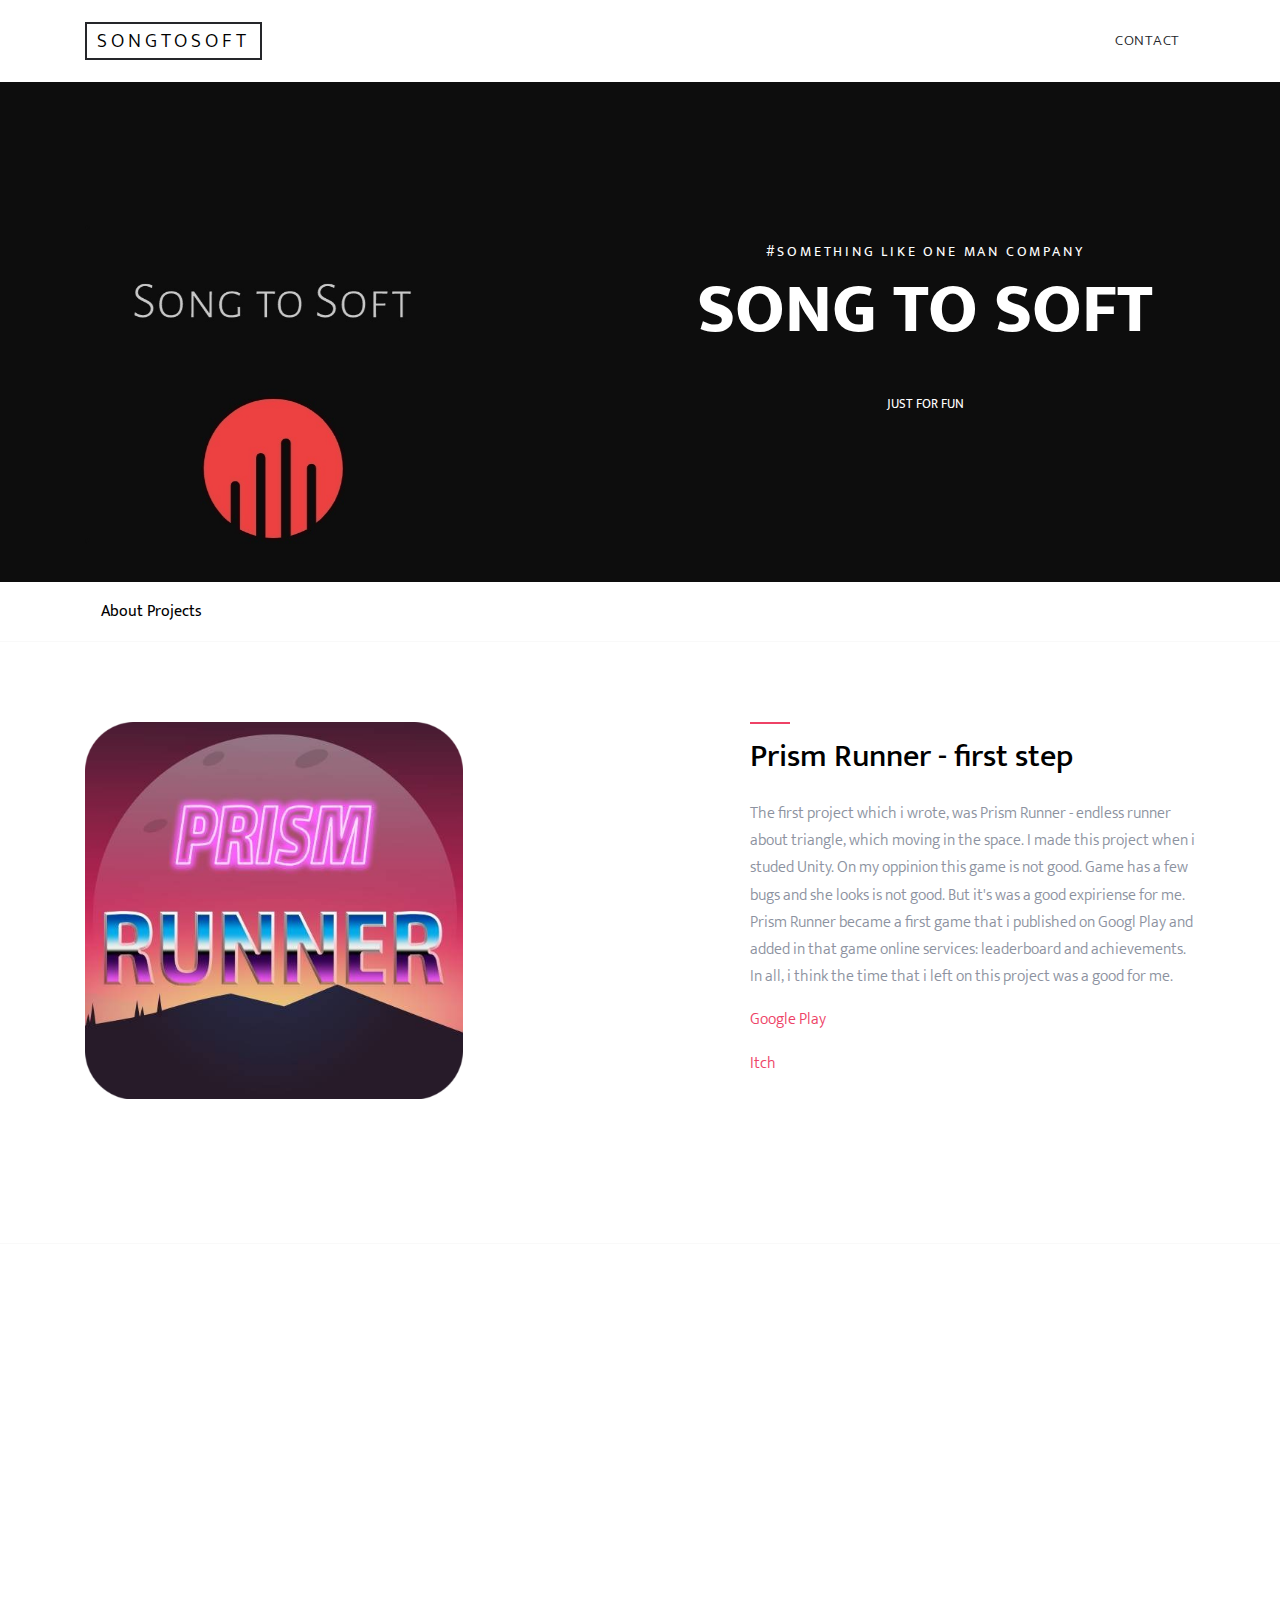
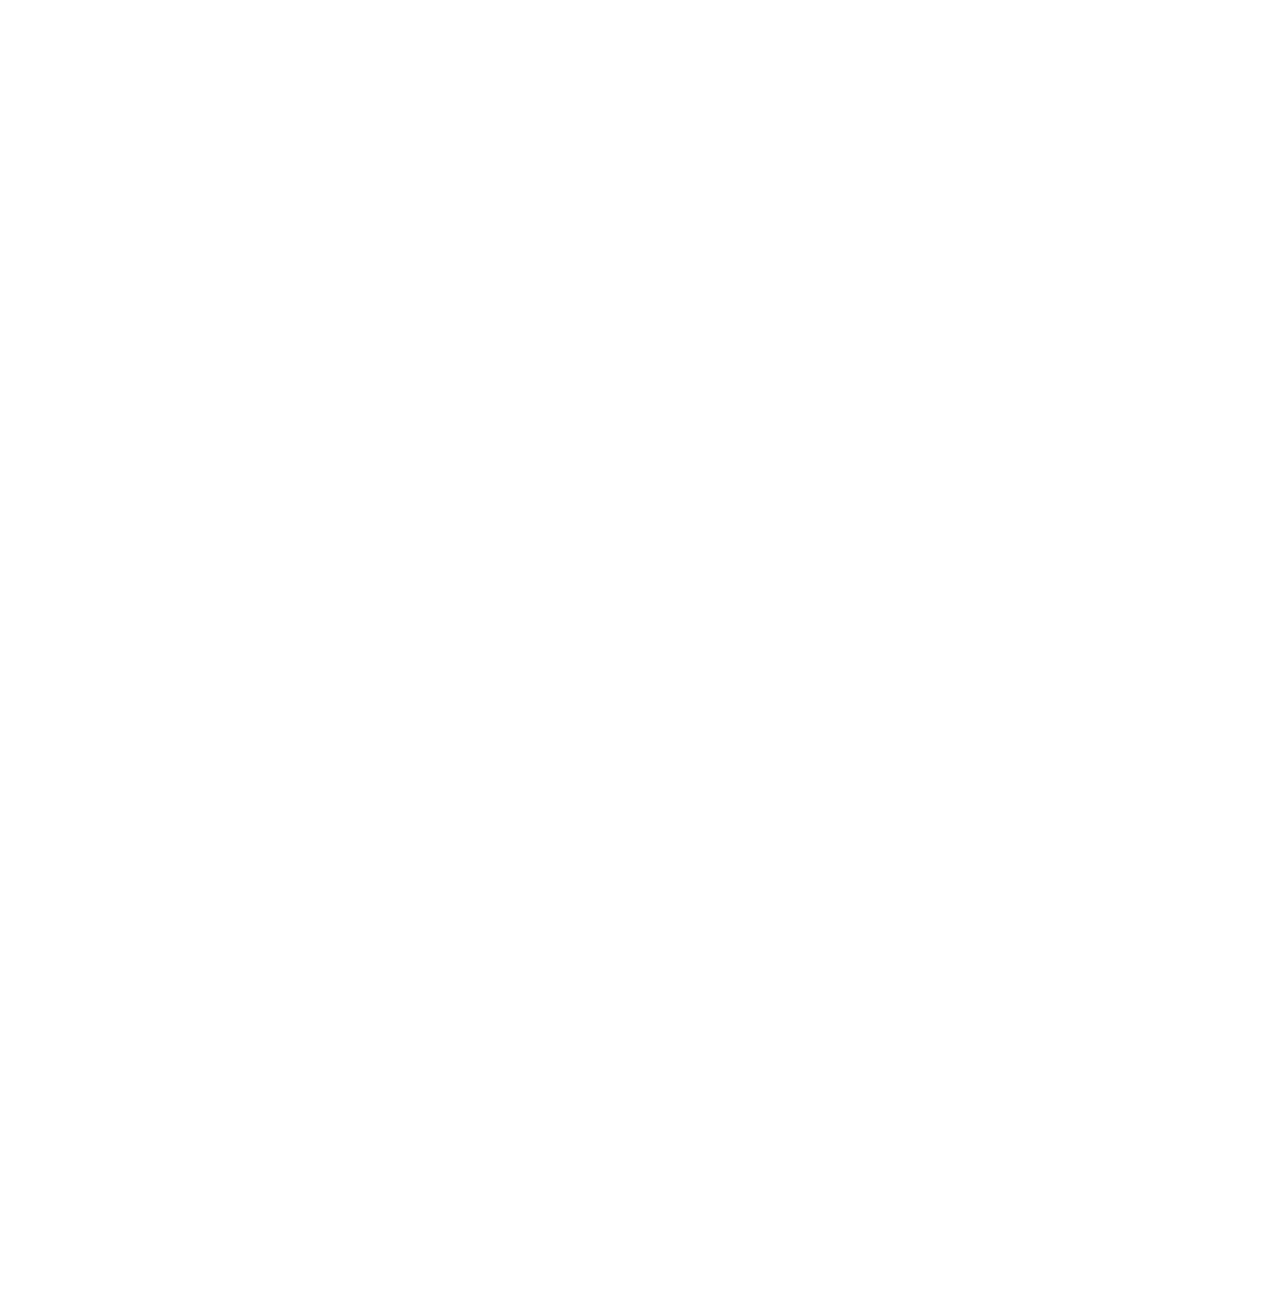
==== commit 7a24d2f6: "Update index.html" ====
--- a/docs/index.html
+++ b/docs/index.html
@@ -157,7 +157,7 @@
             <div class="site-section-heading pt-3 mb-4">
               <h2 class="text-black">Dodger</h2>
             </div>
-            <p>Arcade game which you must evade the enemies of objects. Dodger is smallest project that i published. All game was create in one or two days. All project was inspired of glow effects in Unity. When i saw glow effect, i just wanted maked this game. Dodger is very simple game, but is not bad. Initialy i wanted make only PC build, but after few days i make and apk file for android. 
+            <p>Arcade game in which you must evade the enemies of objects. Dodger is smallest project that i published. All game was create in one or two days. All project was inspired of glow effects in Unity. When i saw glow effect, i just wanted maked this game. Dodger is very simple game, but is not bad. Initialy i wanted make only PC build, but after few days i make and apk file for android. 
             <p>
                 <a href="https://play.google.com/store/apps/details?id=com.SongToSoft.Dodger">Google Play</a>
               </p>
@@ -171,6 +171,34 @@
       </div>
     </div>
 
+     <div class="site-section custom-border-bottom" data-aos="fade">
+      <div class="container">
+        <div class="row mb-5">
+          <div class="col-md-6">
+            <div class="block-16">
+              <figure>
+                <img src="images/DungeonSlayer logo.png" alt="Image placeholder" class="img-fluid rounded">
+              </figure>
+            </div>
+          </div>
+          <div class="col-md-1"></div>
+          <div class="col-md-5">
+            
+            
+            <div class="site-section-heading pt-3 mb-4">
+              <h2 class="text-black">DungeonSlayer</h2>
+            </div>
+            <p> This console roguelike game, that i made on my laptop in time that i dont have a normal PC for something else. That very simple game in terms of graphics, but code base in DungeonSlayer is biggest compared to most my other published projects. I think in this game has many problem in balanc but game is anyway so funny for me, maybe and for you too.
+              <p>
+                <a href="https://takingaway.itch.io/dungeonslayer">Itch</a>
+              </p>
+            </p>
+            
+          </div>
+        </div>
+      </div>
+    </div>
+    
   <script src="js/jquery-3.3.1.min.js"></script>
   <script src="js/jquery-ui.js"></script>
   <script src="js/popper.min.js"></script>
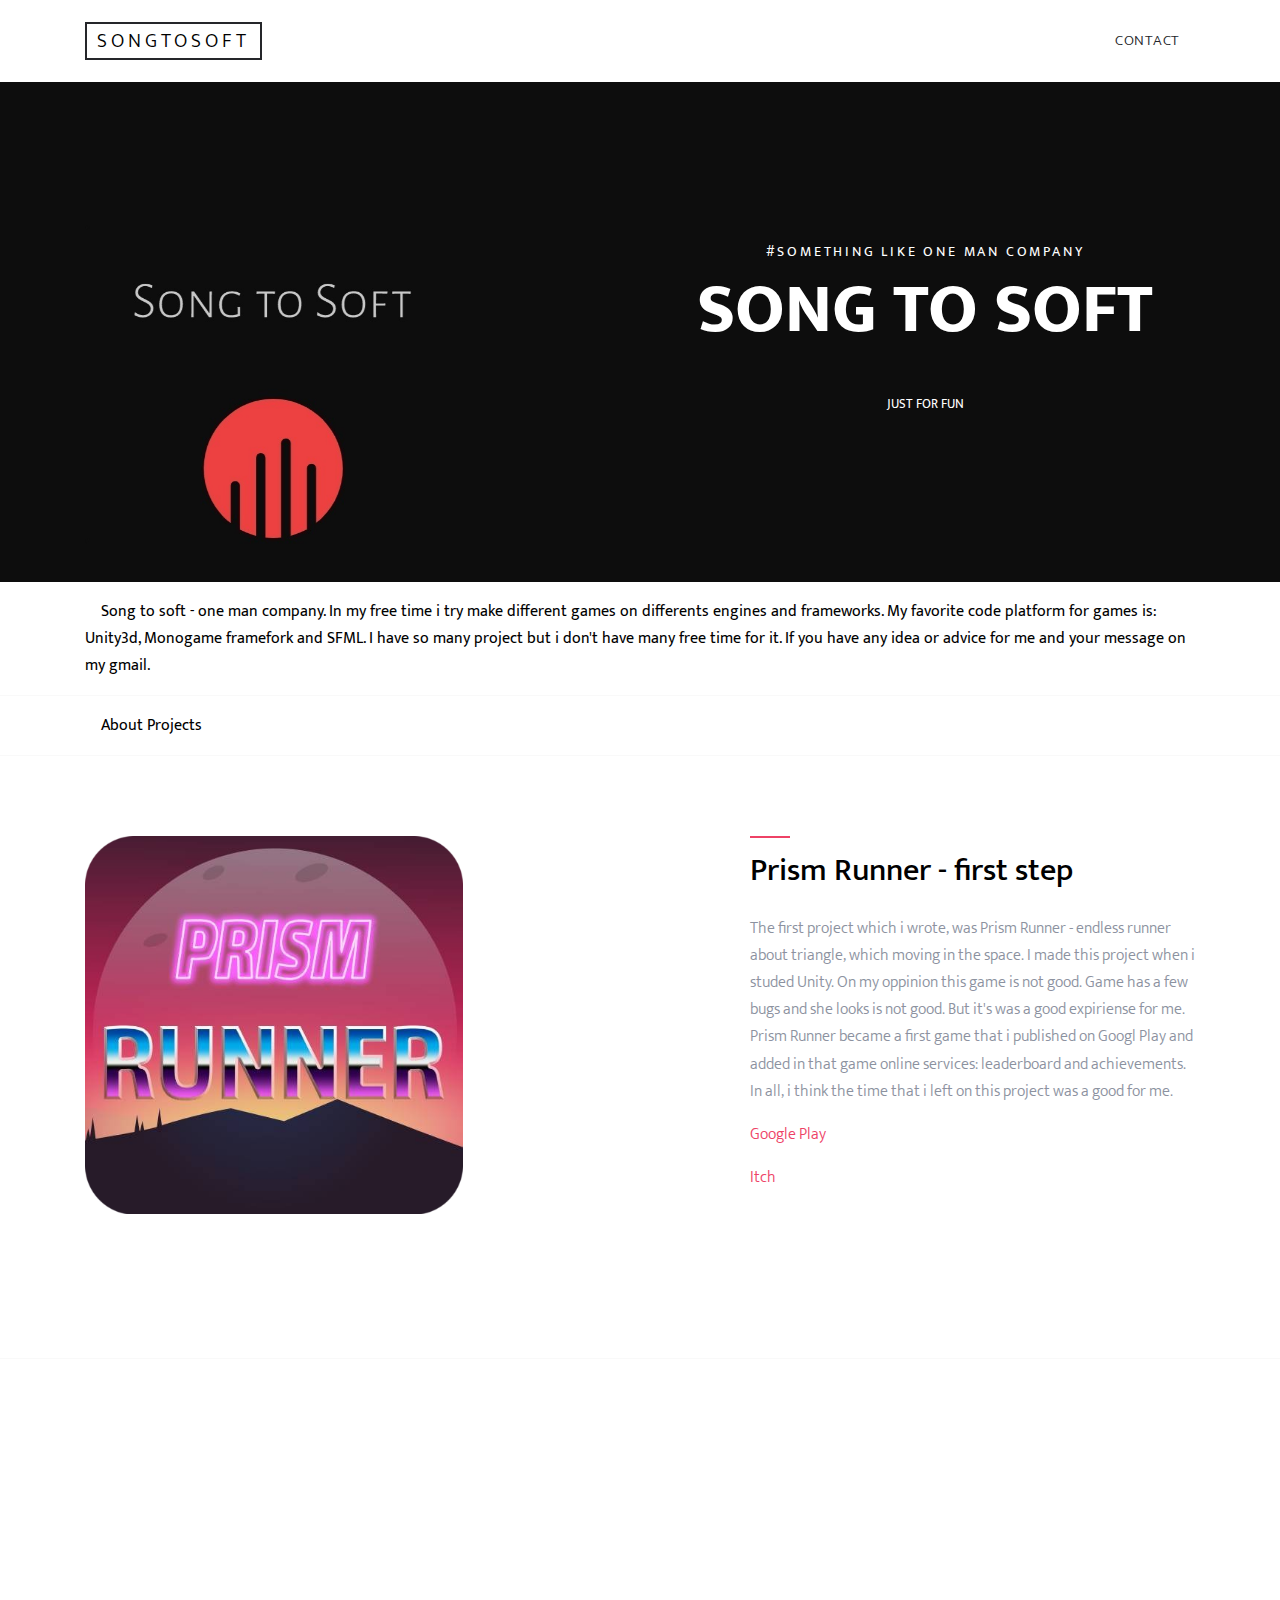
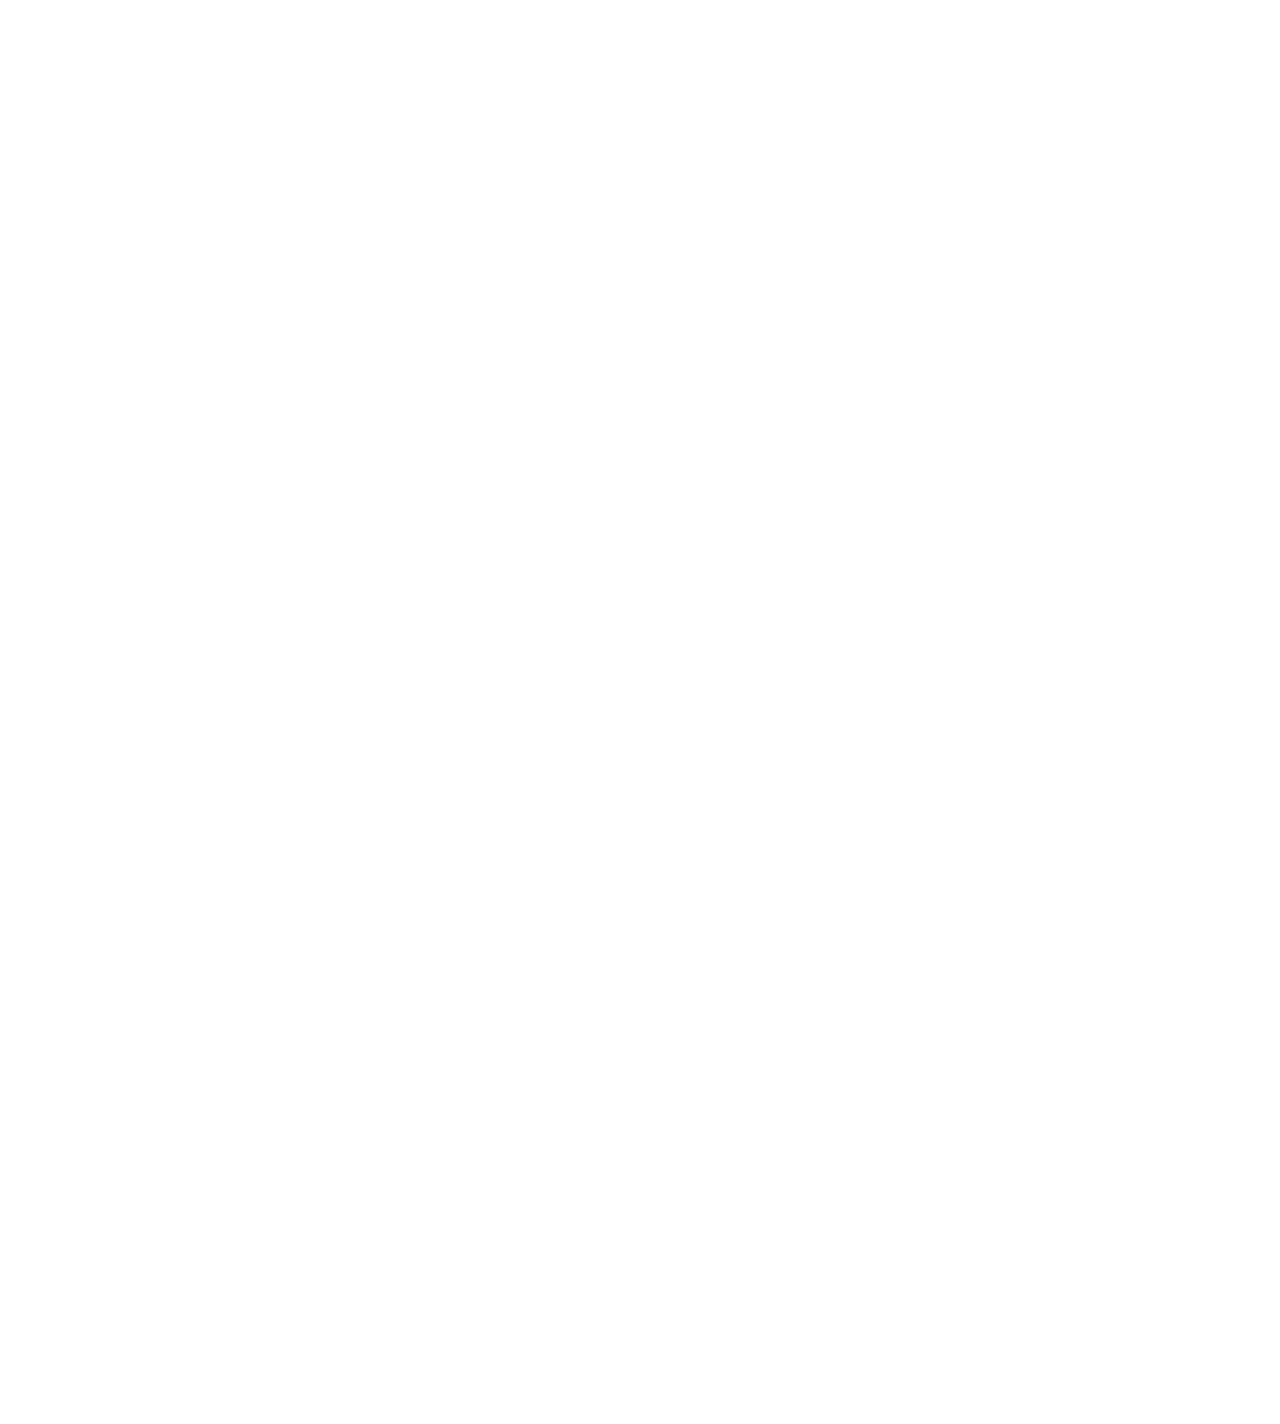
==== commit dfba73b5: "Update index.html" ====
--- a/docs/index.html
+++ b/docs/index.html
@@ -75,6 +75,16 @@
       <div class="container">
         <div class="row">
           <div class="col-md-12 mb-0"> 
+            <span class="mx-2 mb-0"></span> <strong class="text-black">Song to soft - one man company. In my free time i try make different games on differents engines and frameworks. My favorite code platform for games is: Unity3d, Monogame framefork and SFML. I have so many project but i don't have many free time for it. If you have any idea or advice for me and your message on my gmail.</strong>
+          </div>
+        </div>
+      </div>
+    </div>
+    
+    <div class="custom-border-bottom py-3">
+      <div class="container">
+        <div class="row">
+          <div class="col-md-12 mb-0"> 
             <span class="mx-2 mb-0"></span> <strong class="text-black">About Projects</strong>
           </div>
         </div>
@@ -177,7 +187,7 @@
           <div class="col-md-6">
             <div class="block-16">
               <figure>
-                <img src="images/DungeonSlayer logo.png" alt="Image placeholder" class="img-fluid rounded">
+                <img src="images/dungeonslayer logo.png" alt="Image placeholder" class="img-fluid rounded">
               </figure>
             </div>
           </div>
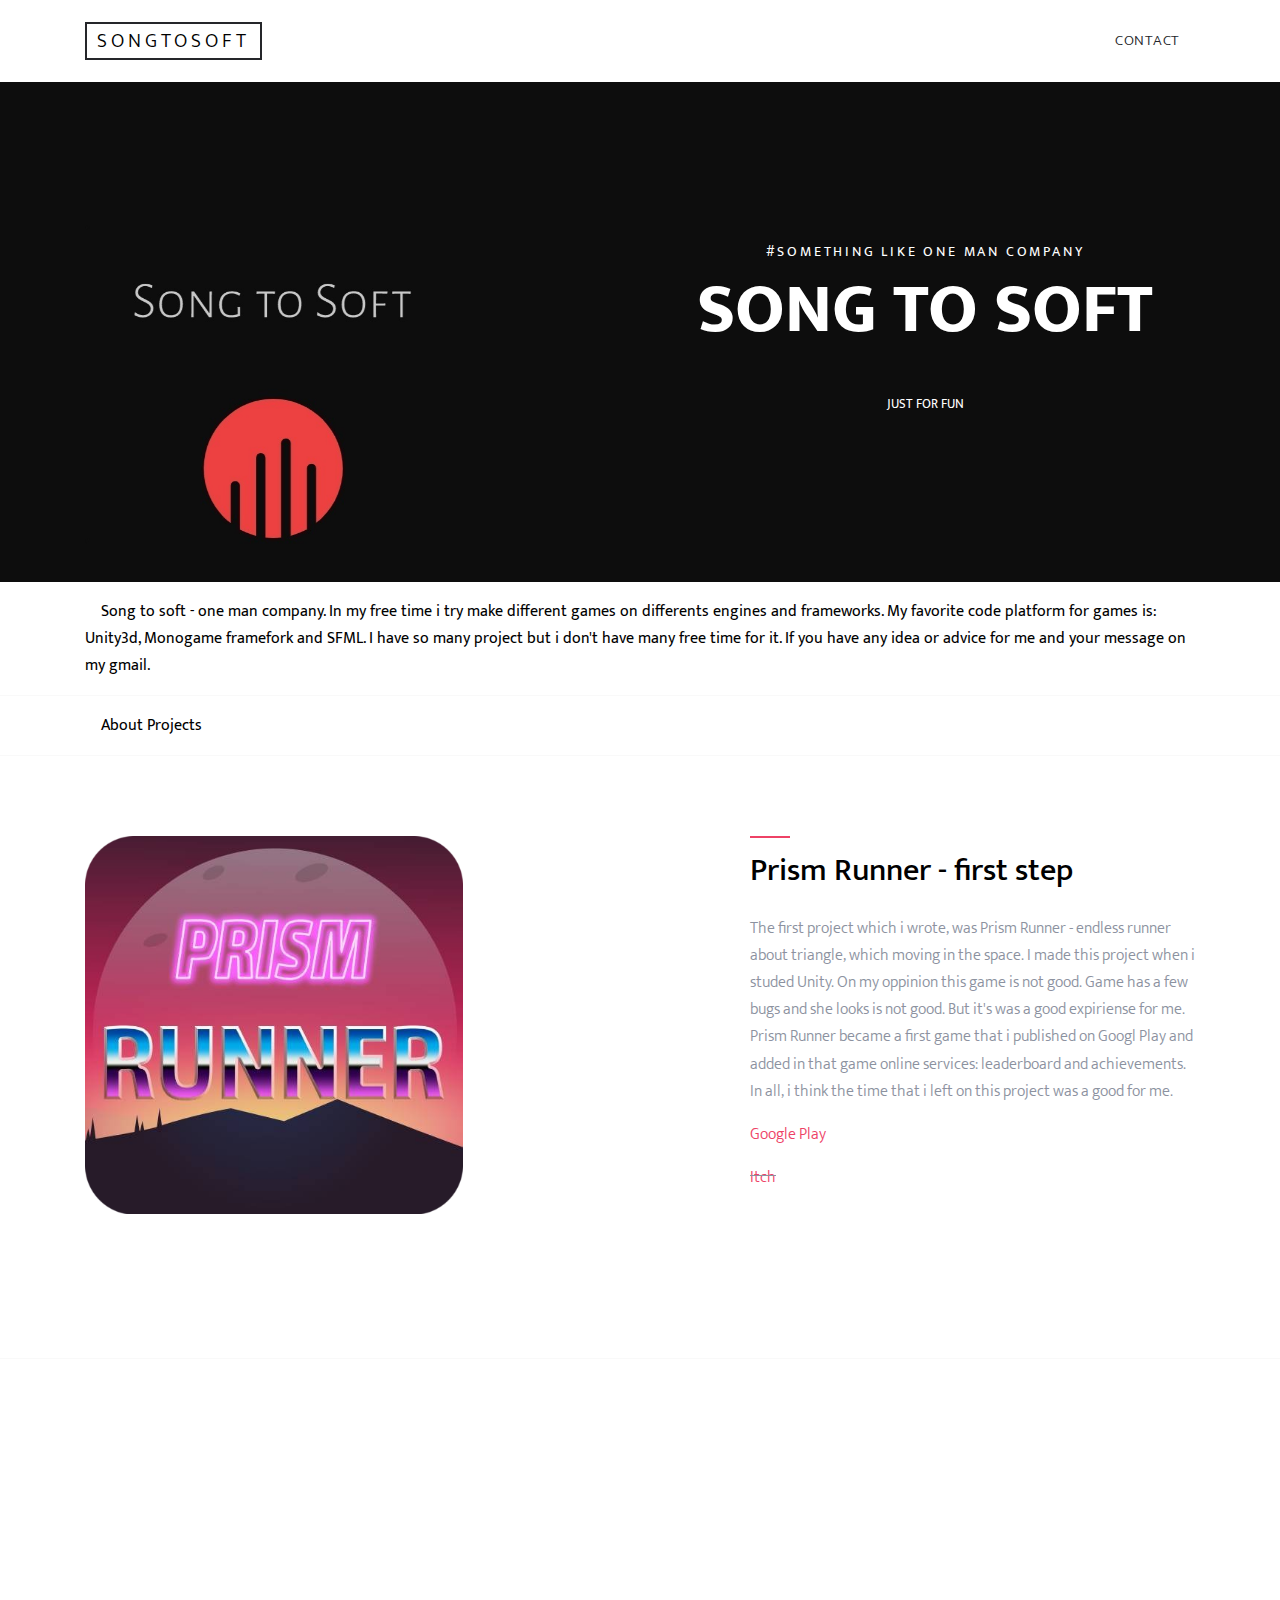
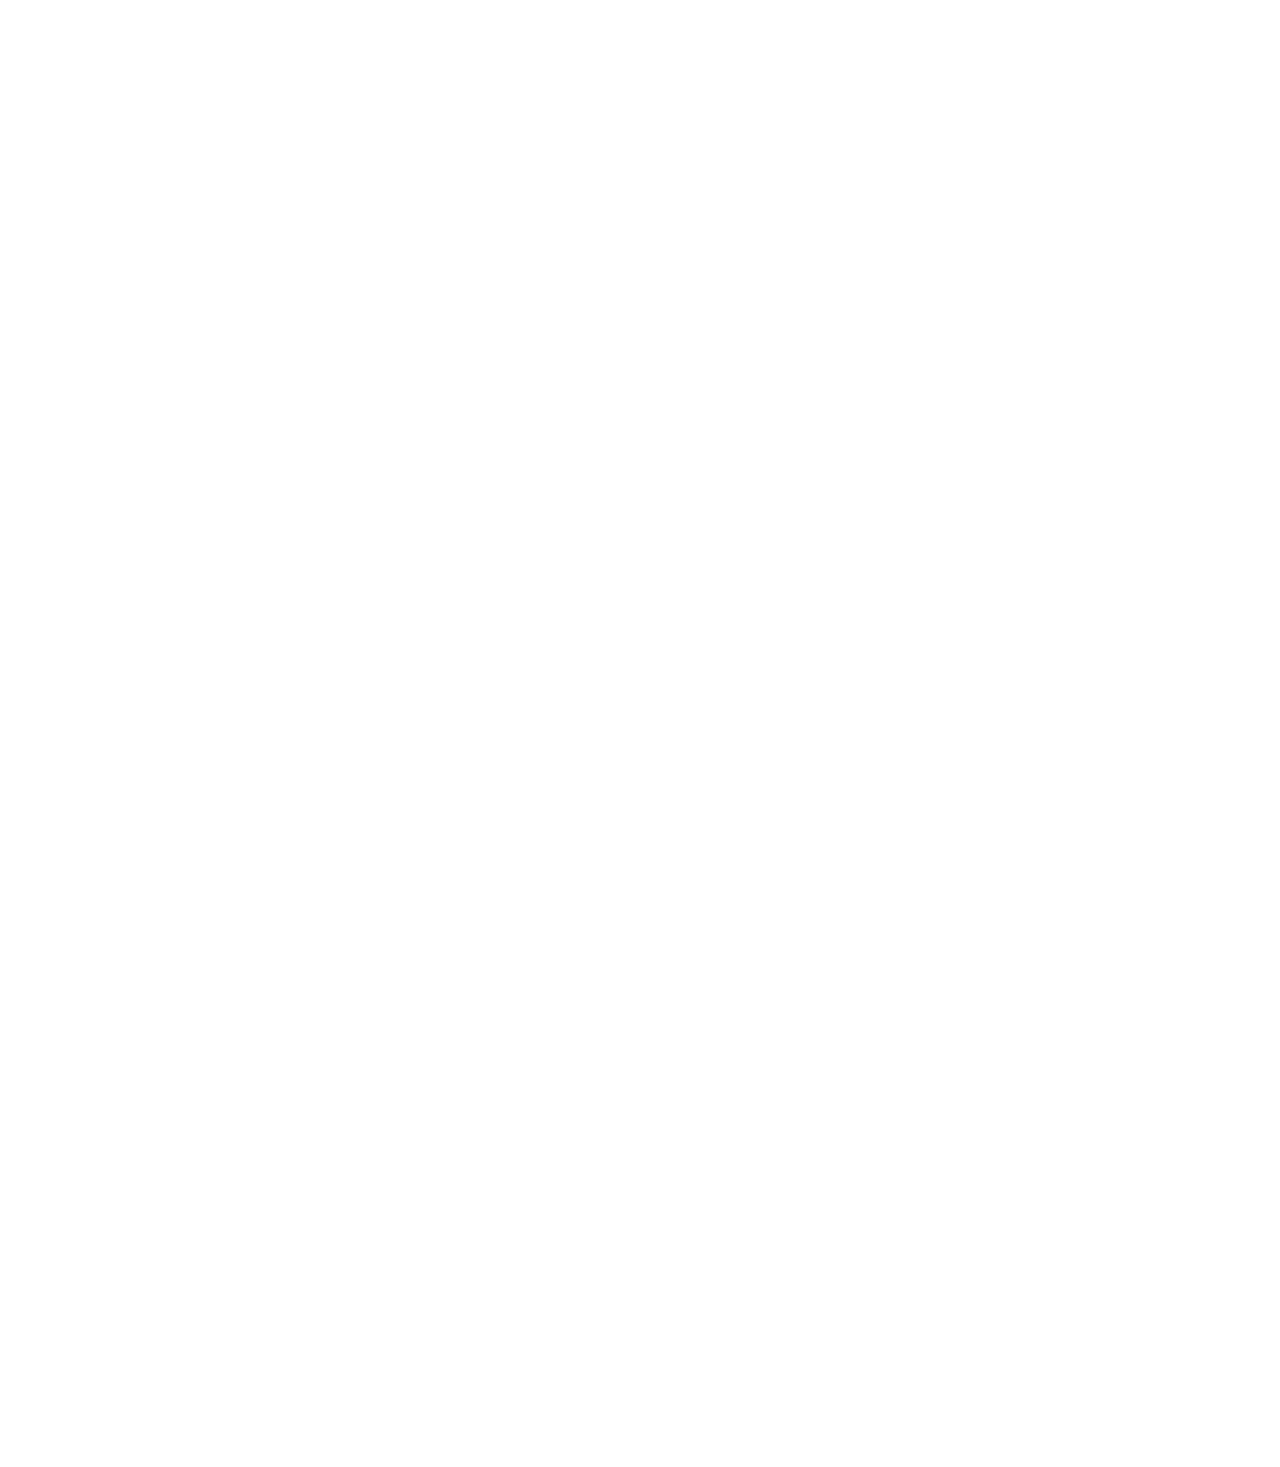
==== commit 341eda77: "Update index.html" ====
--- a/docs/index.html
+++ b/docs/index.html
@@ -112,9 +112,10 @@
               <p>
                 <a href="https://play.google.com/store/apps/details?id=songtosoft.prismrunner">Google Play</a></p>
               <p>
-                <a href="https://takingaway.itch.io/prism-runner">Itch</a>
-              </p>
-            
+                <s>
+                  <a href="https://takingaway.itch.io/prism-runner">Itch</a>
+                </s>
+              </p>
           </div>
         </div>
       </div>
@@ -187,7 +188,7 @@
           <div class="col-md-6">
             <div class="block-16">
               <figure>
-                <img src="images/dungeonslayer logo.png" alt="Image placeholder" class="img-fluid rounded">
+                <img src="images/dungeon slayer logo.png" alt="Image placeholder" class="img-fluid rounded">
               </figure>
             </div>
           </div>
@@ -200,7 +201,12 @@
             </div>
             <p> This console roguelike game, that i made on my laptop in time that i dont have a normal PC for something else. That very simple game in terms of graphics, but code base in DungeonSlayer is biggest compared to most my other published projects. I think in this game has many problem in balanc but game is anyway so funny for me, maybe and for you too.
               <p>
-                <a href="https://takingaway.itch.io/dungeonslayer">Itch</a>
+                <s>
+                  <a href="https://takingaway.itch.io/dungeonslayer">Itch</a>
+                </s>
+              </p>
+              <p>
+                <a href="https://github.com/SongToSoft/DungeonSlayer-roguelike">Github</a>
               </p>
             </p>
             
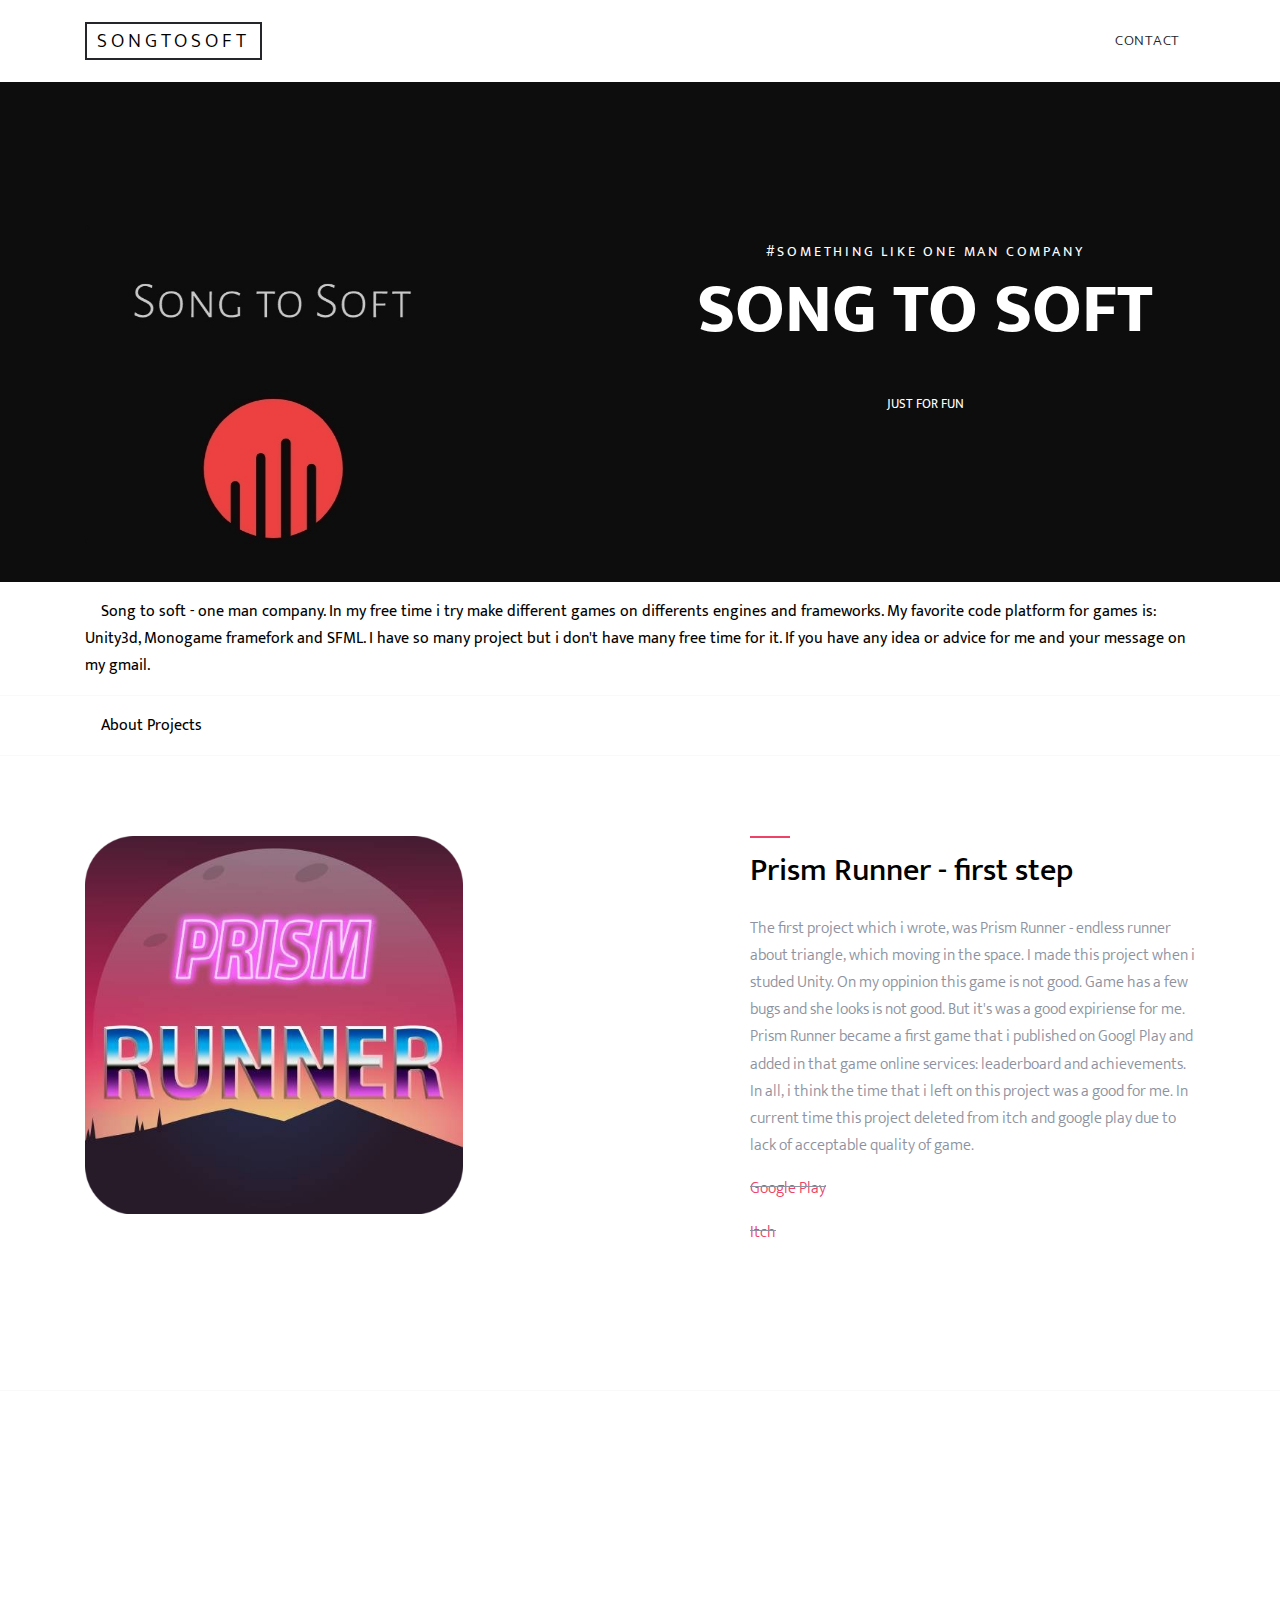
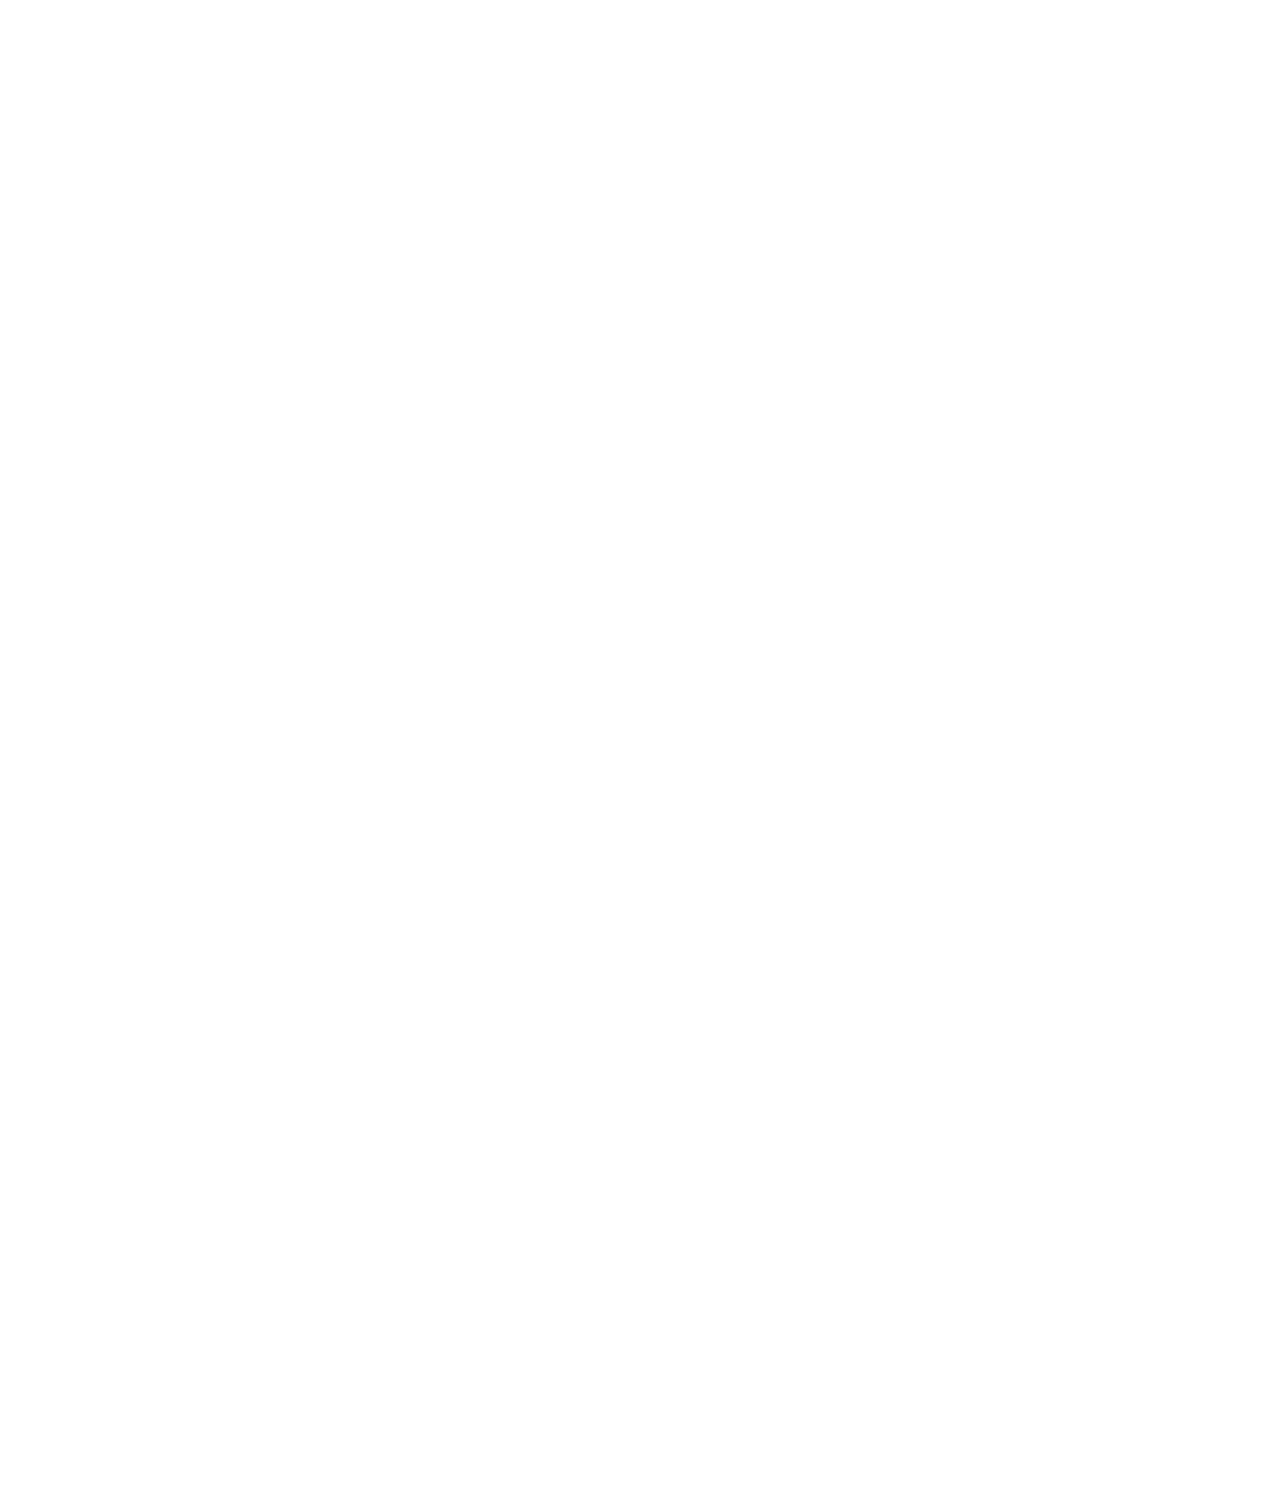
==== commit c91b494a: "Update index.html" ====
--- a/docs/index.html
+++ b/docs/index.html
@@ -108,9 +108,11 @@
             <div class="site-section-heading pt-3 mb-4">
               <h2 class="text-black">Prism Runner - first step</h2>
             </div>
-            <p>The first project which i wrote, was Prism Runner - endless runner about triangle, which moving in the space. I made this project when i studed Unity. On my oppinion this game is not good. Game has a few bugs and she looks is not good. But it's was a good expiriense for me. Prism Runner became a first game that i published on Googl Play and added in that game online services: leaderboard and achievements. In all, i think the time that i left on this project was a good for me.</p>
-              <p>
-                <a href="https://play.google.com/store/apps/details?id=songtosoft.prismrunner">Google Play</a></p>
+            <p>The first project which i wrote, was Prism Runner - endless runner about triangle, which moving in the space. I made this project when i studed Unity. On my oppinion this game is not good. Game has a few bugs and she looks is not good. But it's was a good expiriense for me. Prism Runner became a first game that i published on Googl Play and added in that game online services: leaderboard and achievements. In all, i think the time that i left on this project was a good for me. In current time this project deleted from itch and google play due to lack of acceptable quality of game.</p>
+              <p>
+                <s>
+                  <a href="https://play.google.com/store/apps/details?id=songtosoft.prismrunner">Google Play</a></p>
+                </s>
               <p>
                 <s>
                   <a href="https://takingaway.itch.io/prism-runner">Itch</a>
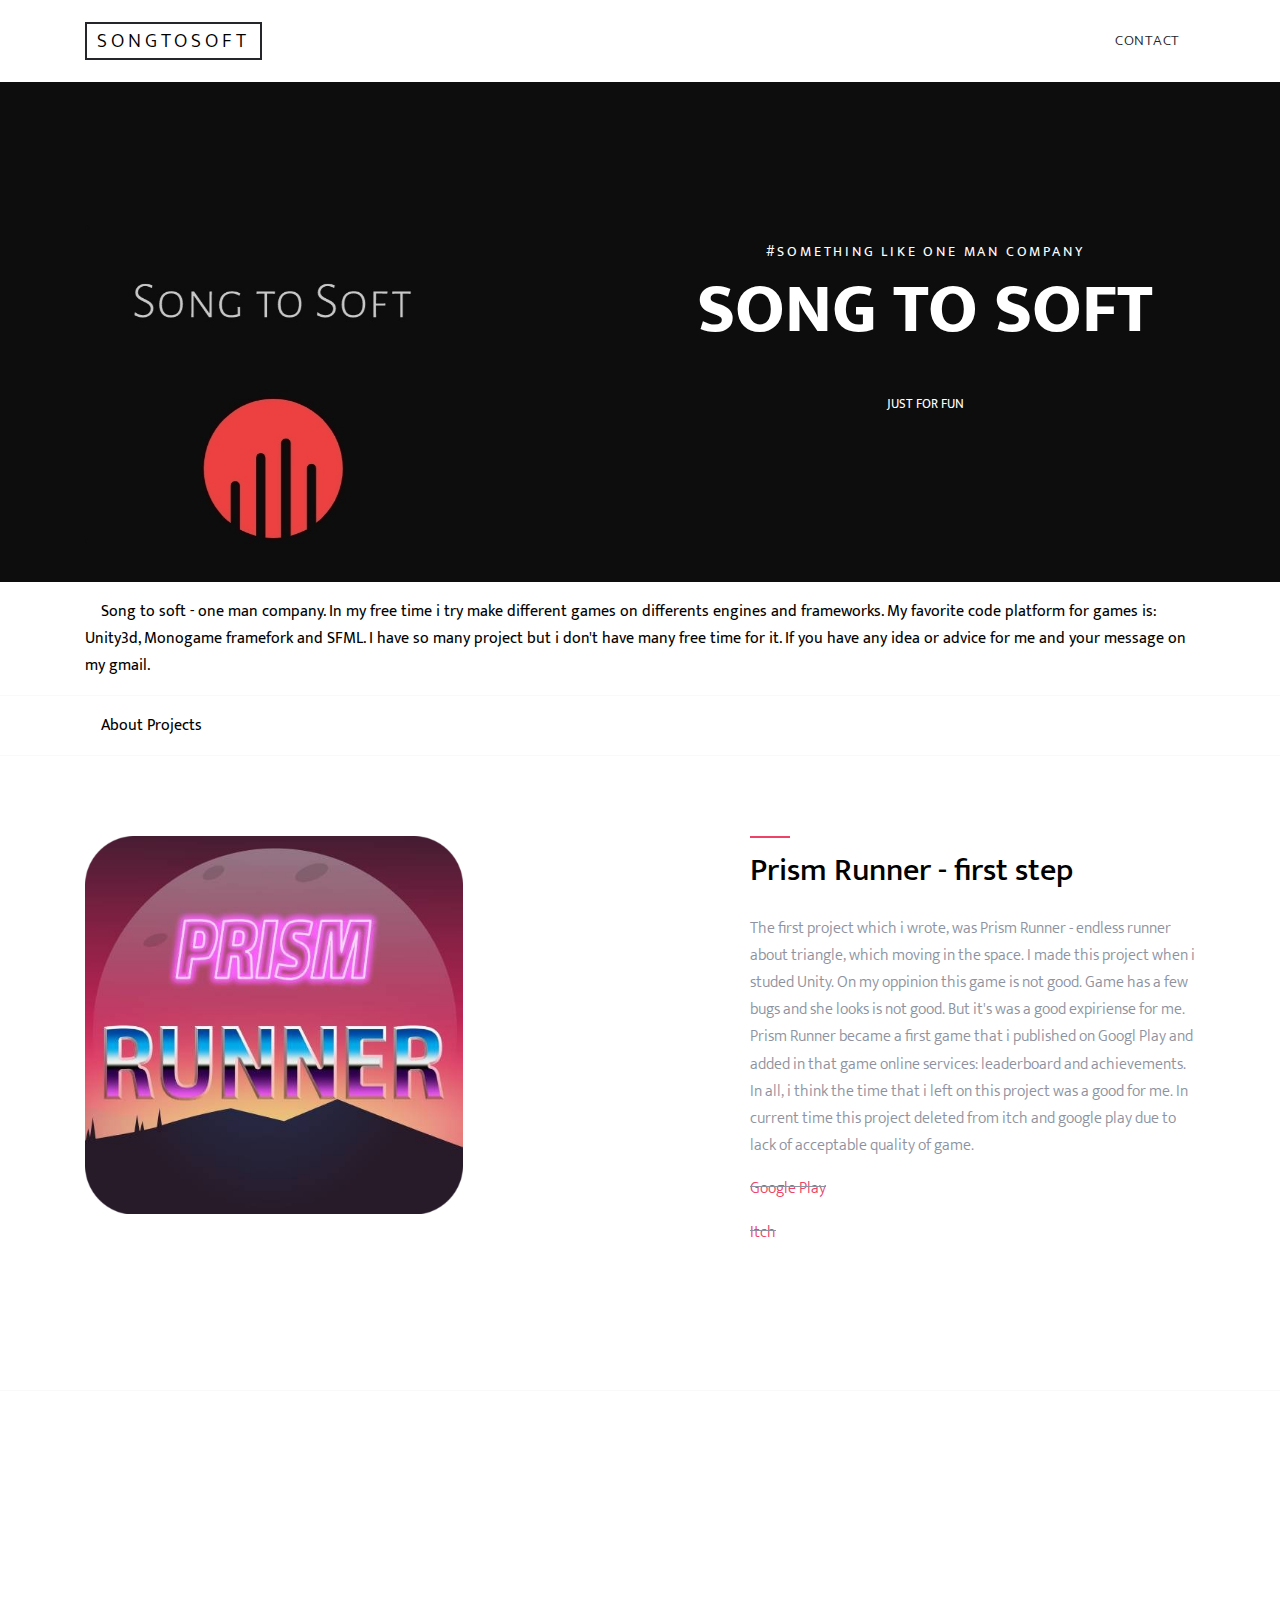
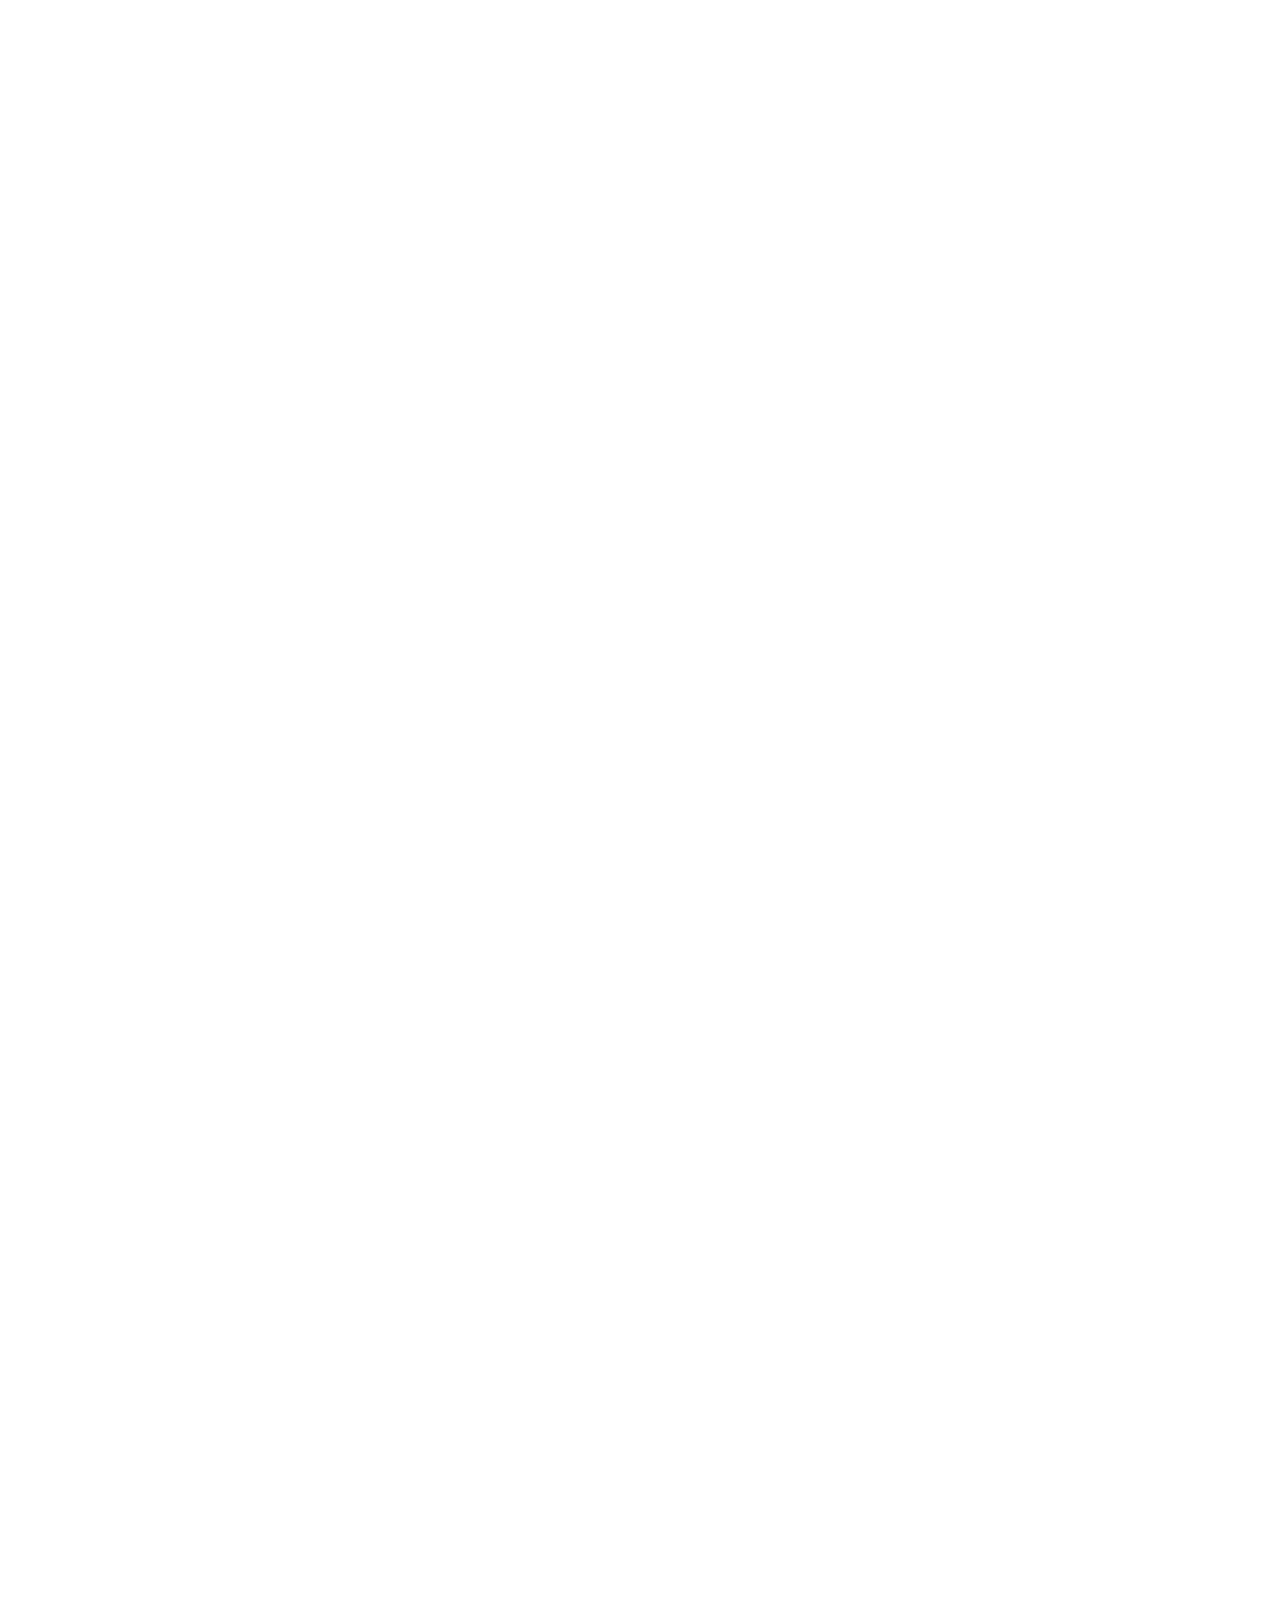
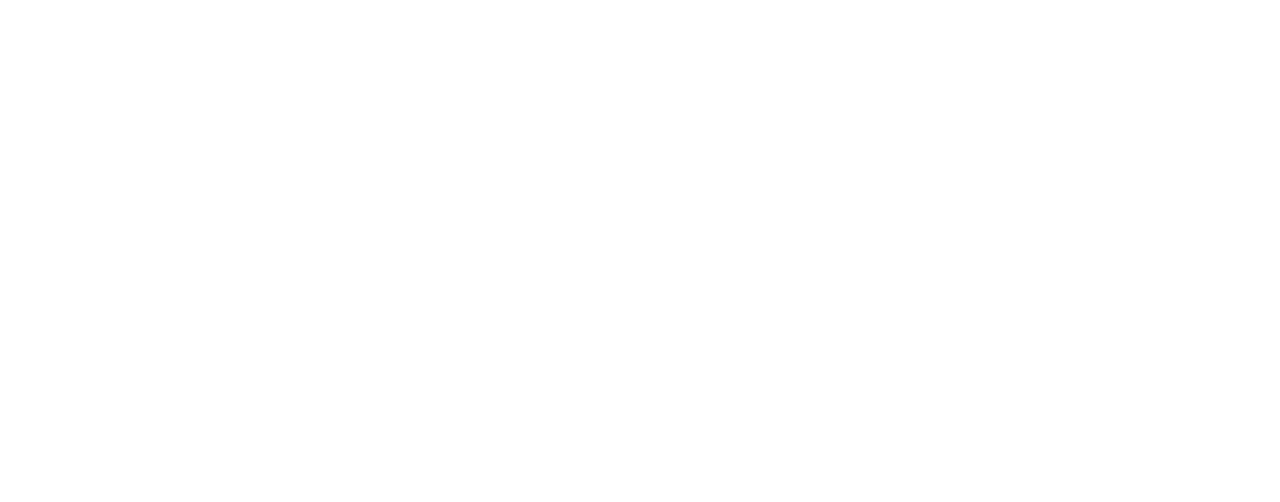
==== commit eb1bca6a: "Upd" ====
--- a/docs/index.html
+++ b/docs/index.html
@@ -173,7 +173,7 @@
             <p>Arcade game in which you must evade the enemies of objects. Dodger is smallest project that i published. All game was create in one or two days. All project was inspired of glow effects in Unity. When i saw glow effect, i just wanted maked this game. Dodger is very simple game, but is not bad. Initialy i wanted make only PC build, but after few days i make and apk file for android. 
             <p>
                 <a href="https://play.google.com/store/apps/details?id=com.SongToSoft.Dodger">Google Play</a>
-              </p>
+            </p>
               <p>
                 <a href="https://takingaway.itch.io/dodger">Itch</a>
               </p>
@@ -184,7 +184,7 @@
       </div>
     </div>
 
-     <div class="site-section custom-border-bottom" data-aos="fade">
+    <div class="site-section custom-border-bottom" data-aos="fade">
       <div class="container">
         <div class="row mb-5">
           <div class="col-md-6">
@@ -211,11 +211,41 @@
                 <a href="https://github.com/SongToSoft/DungeonSlayer-roguelike">Github</a>
               </p>
             </p>
-            
-          </div>
-        </div>
-      </div>
-    </div>
+
+          </div>
+
+        </div>
+      </div>
+    </div>
+
+    <div class="site-section custom-border-bottom" data-aos="fade">
+      <div class="container">
+        <div class="row mb-5">
+          <div class="col-md-6">
+            <div class="block-16">
+              <figure>
+                <img src="images/mind breaker logo.png" alt="Image placeholder" class="img-fluid rounded">
+              </figure>
+            </div>
+          </div>
+          <div class="col-md-1"></div>
+          <div class="col-md-5">
+            
+            
+            <div class="site-section-heading pt-3 mb-4">
+              <h2 class="text-black">Mind Breaker</h2>
+            </div>
+            <p> MIND BREAKER is puzzle game, in which you must complete ten puzzles in ten rooms and get rewards in treasure room. In each of the rooms, you must understand what needs to be done to open the door to the next room. Game was made on MonoGame framework.Special thanks for the content presented in the game: freepik, BlackSpire Studio, edermunizz, Warren Clark.
+              <p>
+                <a href="https://takingaway.itch.io/mindbreaker">Itch</a>
+              </p>
+            </p>
+
+          </div>
+        </div>
+      </div> 
+    </div>
+
     
   <script src="js/jquery-3.3.1.min.js"></script>
   <script src="js/jquery-ui.js"></script>
